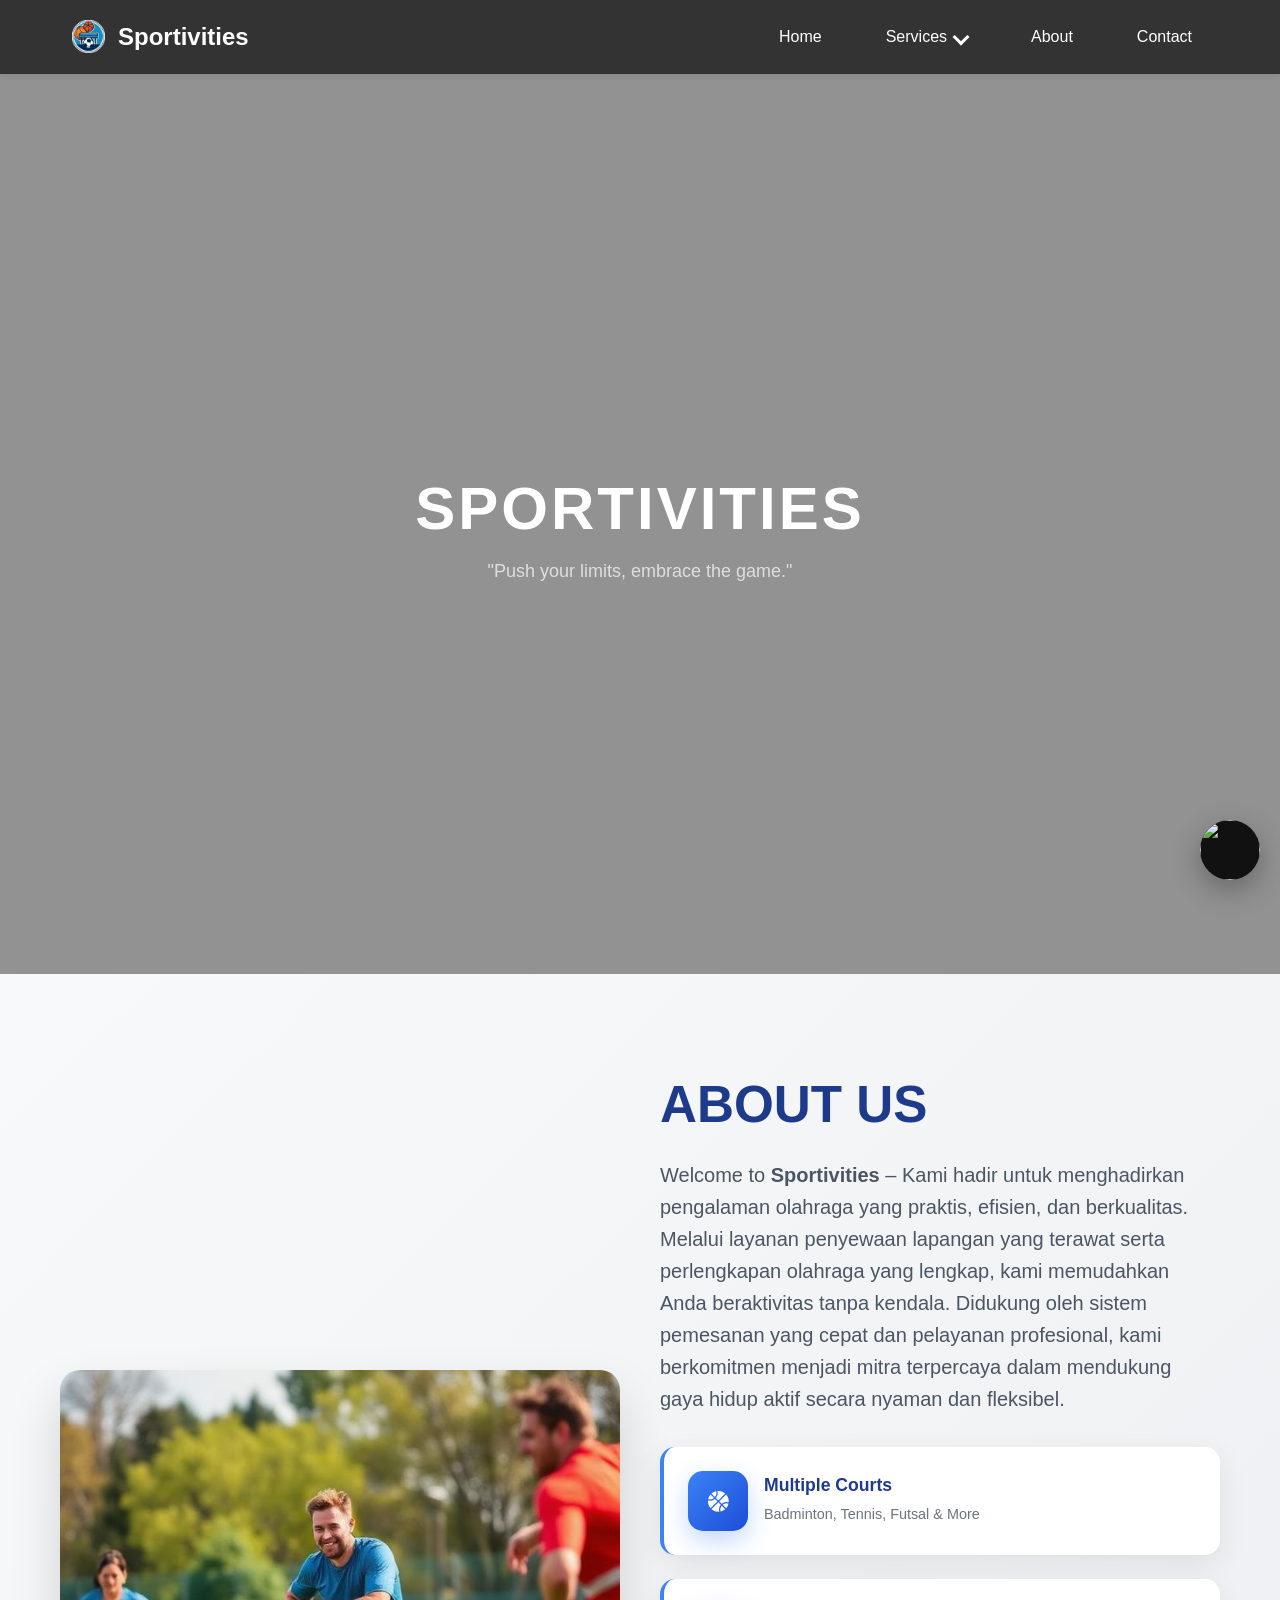
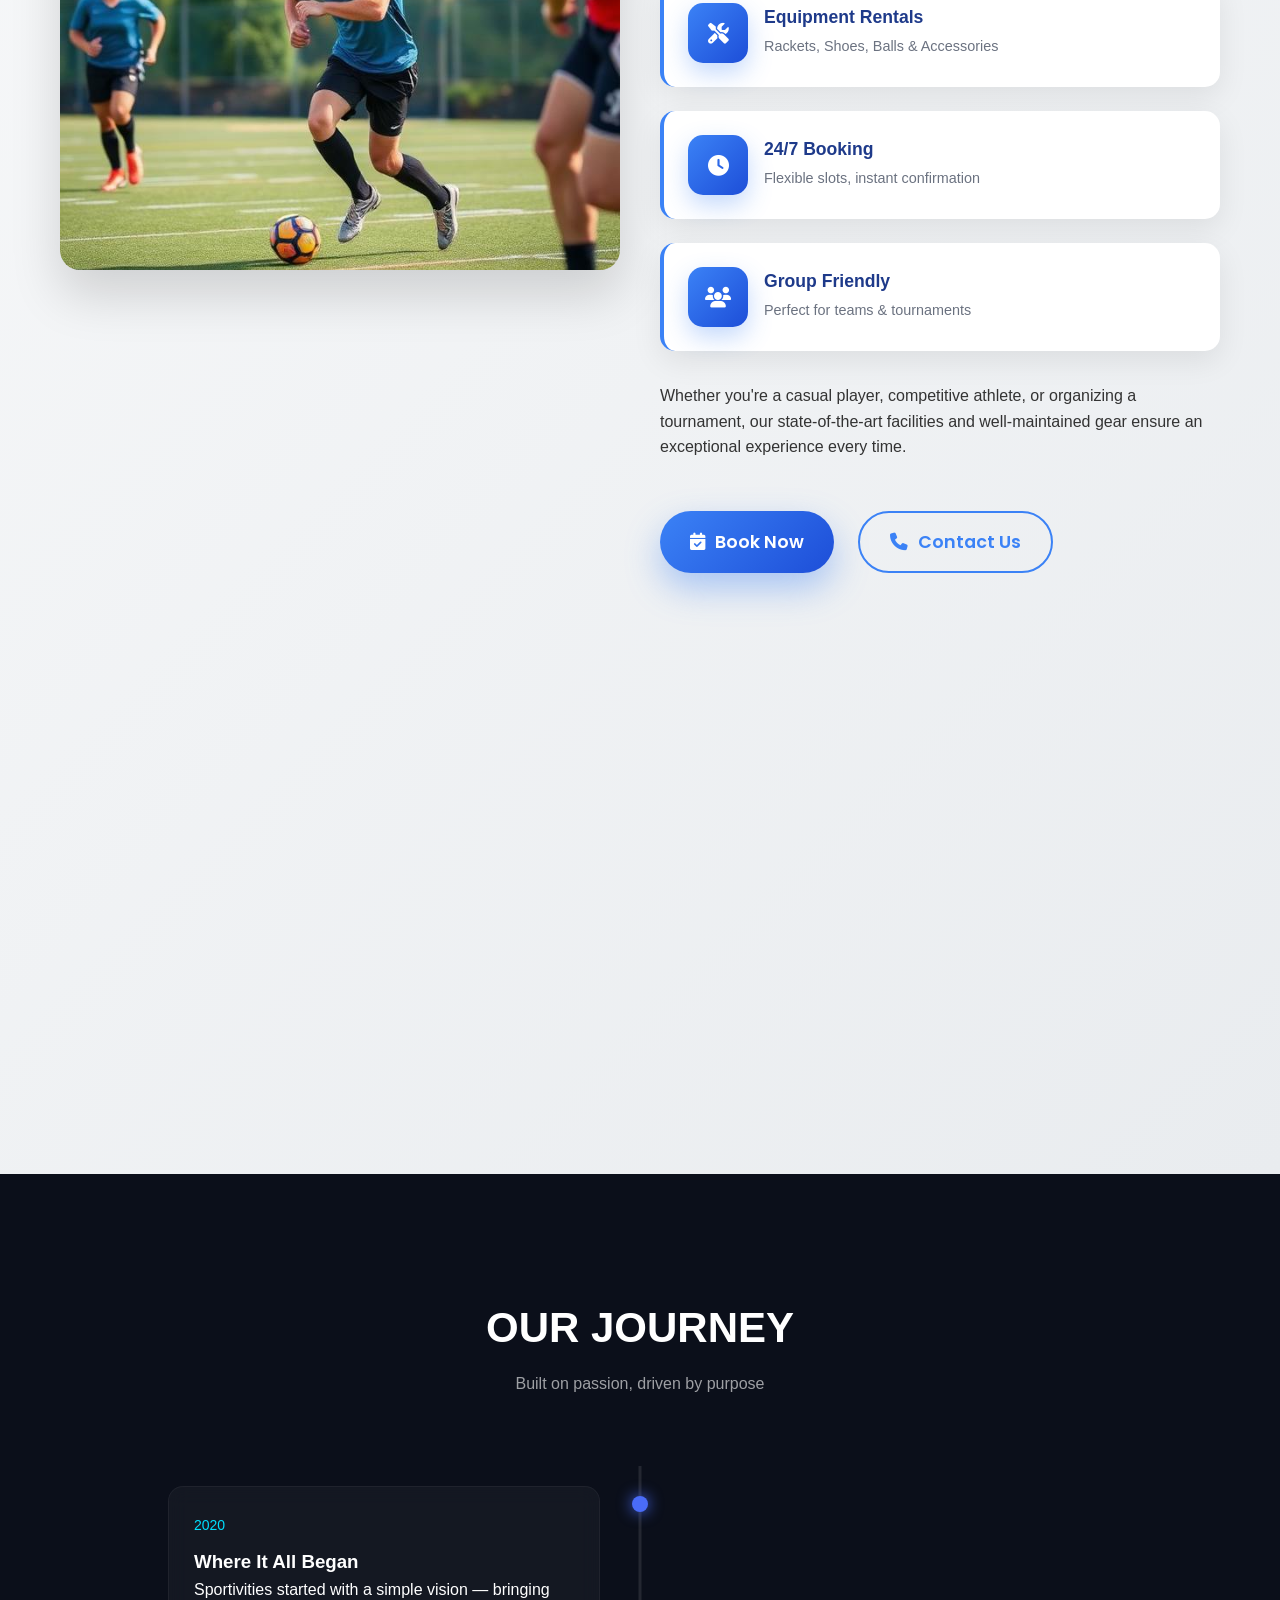
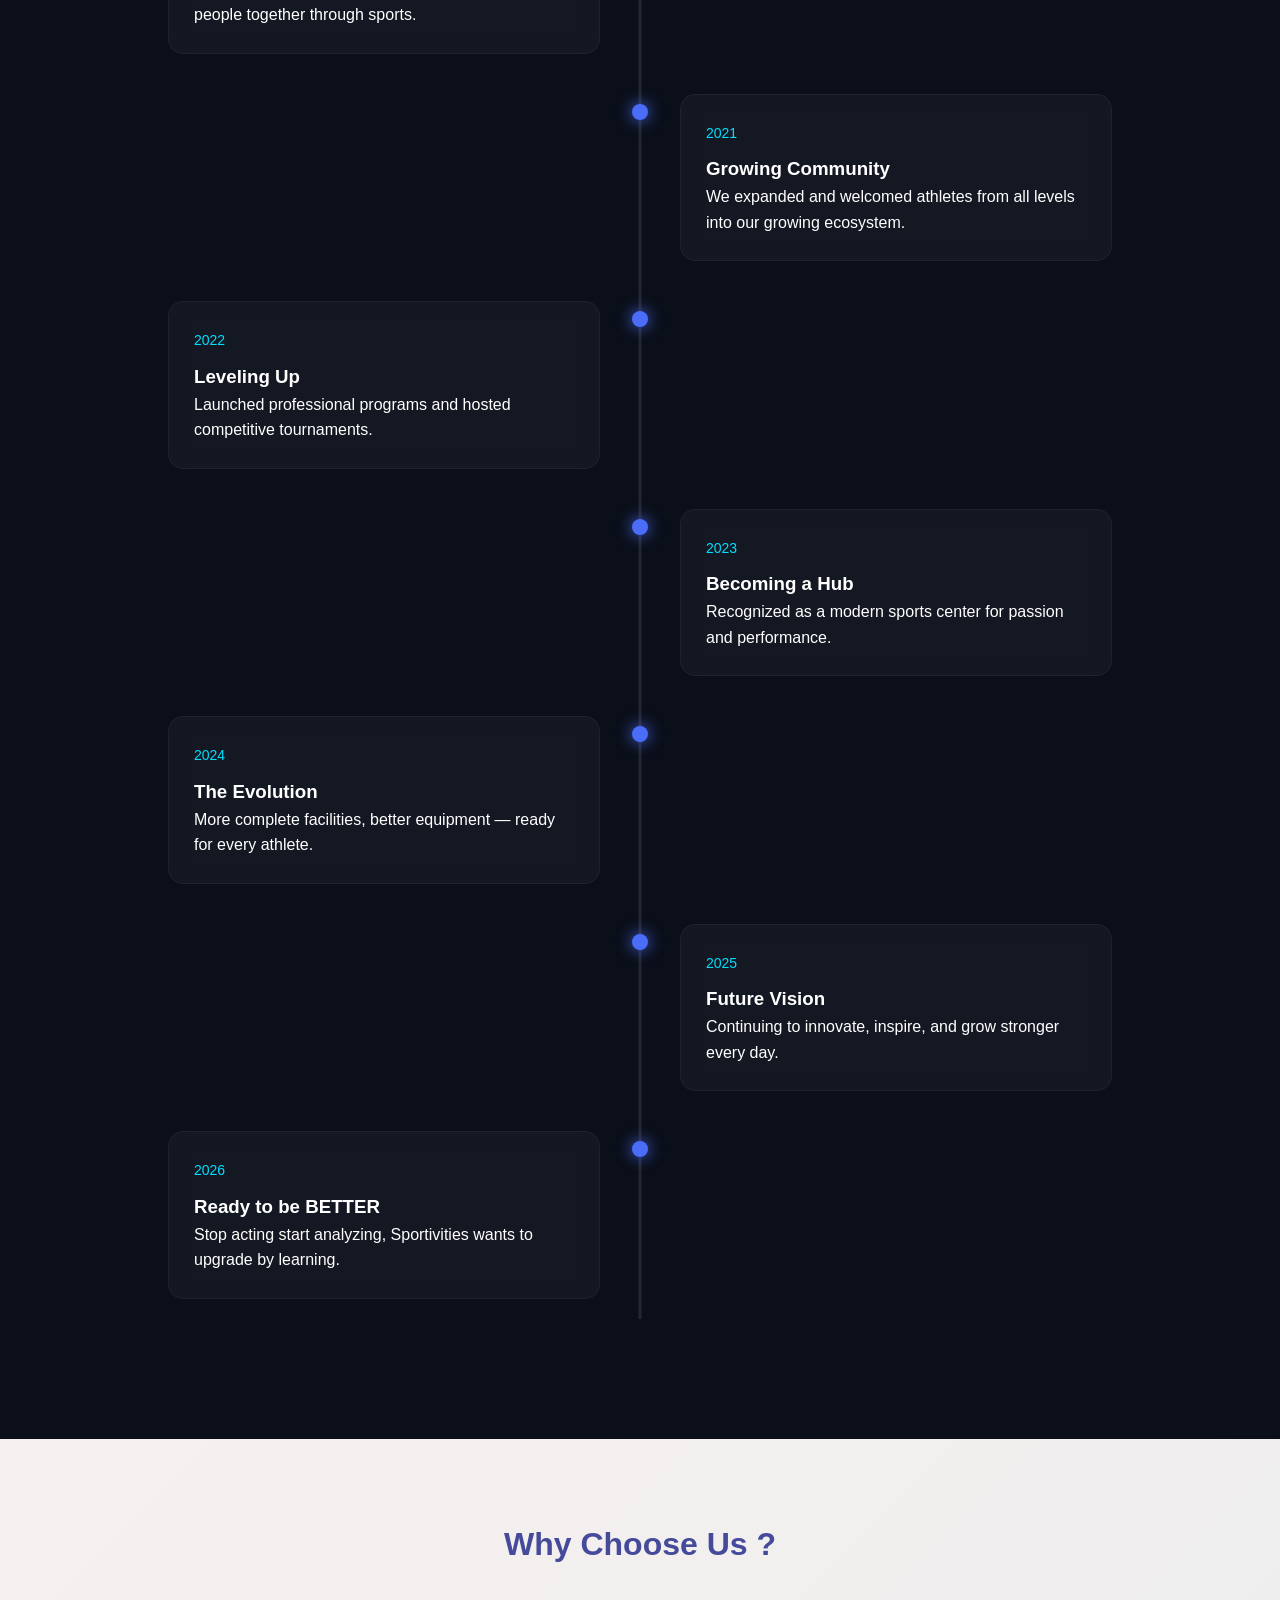
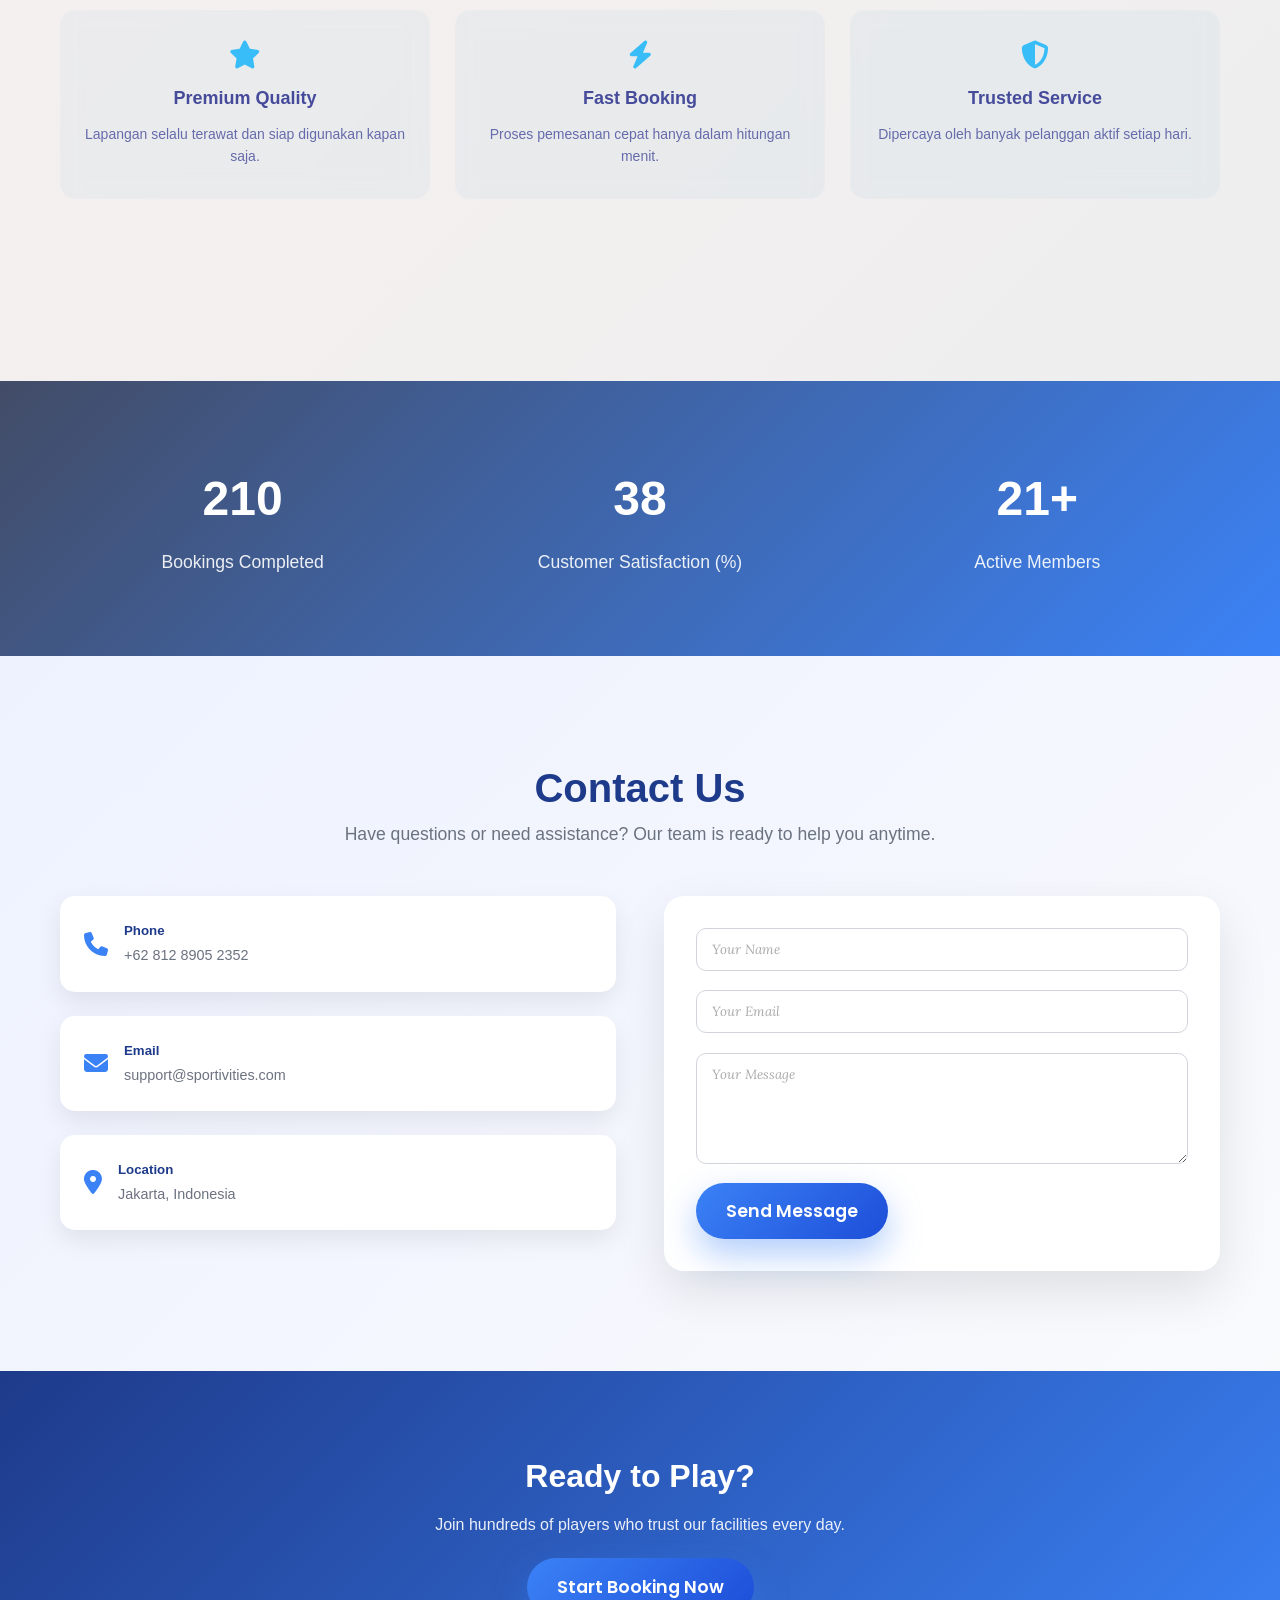
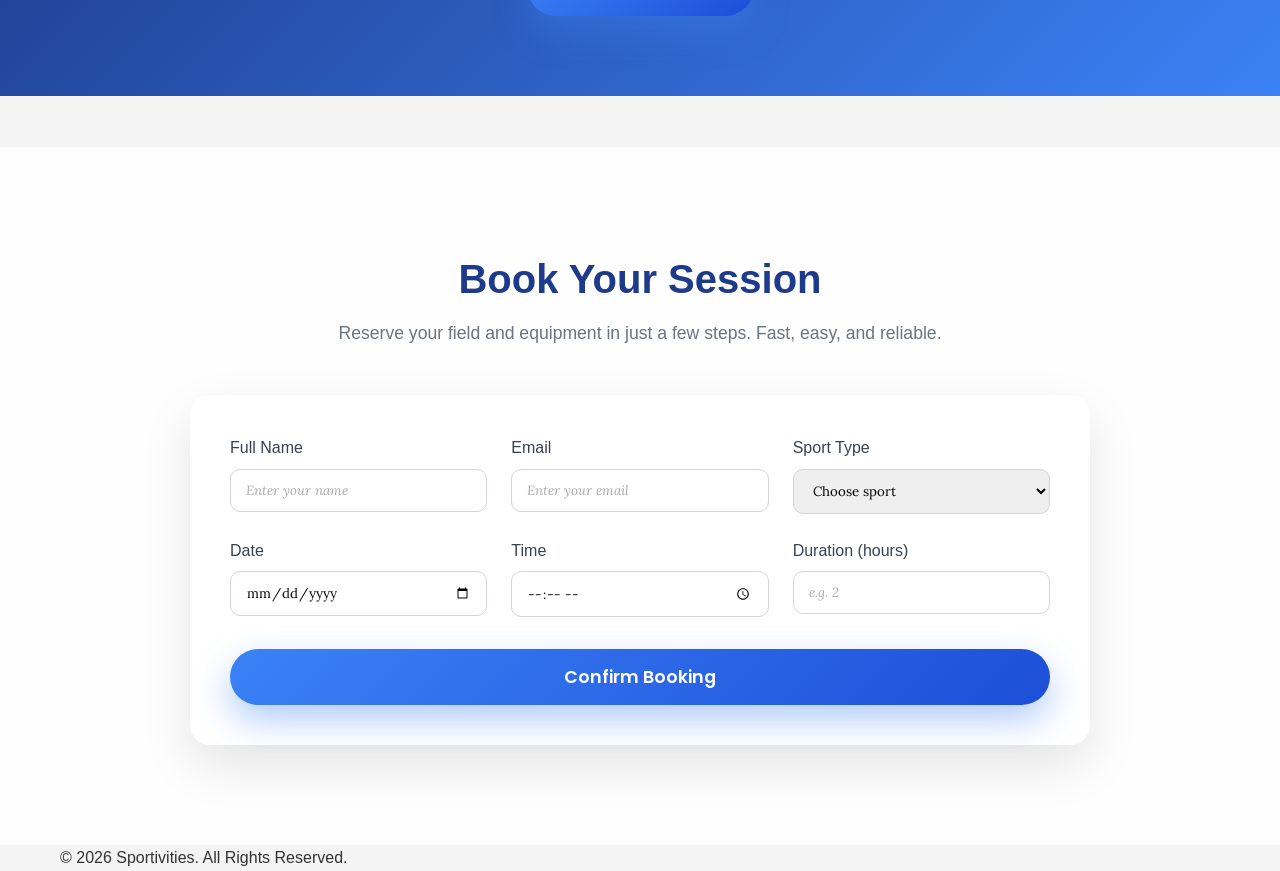
==== about.html @ 21c41f75 "Add files via upload" ====
<!DOCTYPE html>
<html lang="en">
<head>
    <meta charset="UTF-8">
    <meta name="viewport" content="width=device-width, initial-scale=1.0">
    <title>About - SportSpace Rentals</title>
    <link rel="icon" type="image/png" href="image-removebg-preview.png">
    <link rel="preconnect" href="https://fonts.googleapis.com">
<link rel="preconnect" href="https://fonts.gstatic.com" crossorigin>
<link href="https://fonts.googleapis.com/css2?family=Lora:ital,wght@0,400;0,500;0,600;0,700;1,400;1,500;1,600;1,700&display=swap" rel="stylesheet">
    <link href="https://fonts.googleapis.com/css2?family=Poppins:wght@300;400;500;600;700&display=swap" rel="stylesheet">
    <link href="https://cdnjs.cloudflare.com/ajax/libs/font-awesome/6.4.0/css/all.min.css" rel="stylesheet">
    <link rel="stylesheet" href="about.css">
</head>



<body>
    <nav class="navbar">
        <div class="nav-container">

            <div class="judul">
                <img class="logo" src="./image-removebg-preview.png">
            Sportivities</div>
            <ul class="nav-menu">
                <li class="nav-item">
                    <a href="index.html" class="nav-link">Home</a>
                </li>
                <li class="nav-item">
                    <a href="#" class="nav-link">
                        Services 
                        <div class="dropdown-arrow"></div>
                    </a>
                    <div class="dropdown">
                        <a href="menu.html" class="dropdown-link">Menu</a>
                        <a href="detail.html" class="dropdown-link">Detail</a>
                        <a href="gallery.html" class="dropdown-link">Gallery</a>
                        <a href="owner.html" class="dropdown-link">Owner</a>
                        <a href="payment.html" class="dropdown-link">Payment</a>
                    </div>
                </li>
                 
                <li class="nav-item">
                    <a href="about.html" class="nav-link">About</a>
                </li>
                <li class="nav-item">
                    <a href="contact html.html" class="nav-link">Contact</a>
                </li>
            </ul>
        </div>
    </nav>
    <section class="intro">
  <video autoplay muted loop playsinline class="bg-video">
    <source src="YTDown.com_YouTube_Cinematic-Street-Basketball-SONY-a7IV_Media_c4JPSVxxsts_001_1080p.mp4" type="video/mp4">
  </video>

  <div class="overlay"></div>

  <div class="content">
    <h1>SPORTIVITIES</h1>
    <p>"Push your limits, embrace the game."</p>
  </div>
</section>
    <section class="about-section">
        <div class="container">
            <div class="row align-items-center">
                <div class="col-lg-6 mb-4 mb-lg-0">
                    <img src="./9b91c4aa-0376-452f-a810-4a1881016c60.jpg" 
                         alt="Sports Court Rental Facility" 
                         class="about-image">
                </div>
                <div class="col-lg-6">
                    <div class="about-content">
                        <h2>ABOUT US</h2>
                        <p class="lead">
                            Welcome to <strong>Sportivities</strong> – Kami hadir untuk menghadirkan pengalaman olahraga yang praktis, efisien, dan berkualitas. Melalui layanan penyewaan lapangan yang terawat serta perlengkapan olahraga yang lengkap, kami memudahkan Anda beraktivitas tanpa kendala. Didukung oleh sistem pemesanan yang cepat dan pelayanan profesional, kami berkomitmen menjadi mitra terpercaya dalam mendukung gaya hidup aktif secara nyaman dan fleksibel.
                        </p>
                        <div class="features-grid mb-4">
                            <div class="feature-box">
                                <i class="fas fa-basketball-ball"></i>
                                <div>
                                    <h5>Multiple Courts</h5>
                                    <p>Badminton, Tennis, Futsal & More</p>
                                </div>
                            </div>
                            <div class="feature-box">
                                <i class="fas fa-tools"></i>
                                <div>
                                    <h5>Equipment Rentals</h5>
                                    <p>Rackets, Shoes, Balls & Accessories</p>
                                </div>
                            </div>
                            <div class="feature-box">
                                <i class="fas fa-clock"></i>
                                <div>
                                    <h5>24/7 Booking</h5>
                                    <p>Flexible slots, instant confirmation</p>
                                </div>
                            </div>
                            <div class="feature-box">
                                <i class="fas fa-users"></i>
                                <div>
                                    <h5>Group Friendly</h5>
                                    <p>Perfect for teams & tournaments</p>
                                </div>
                            </div>
                        </div>
                        <p>
                            Whether you're a casual player, competitive athlete, or organizing a tournament, our state-of-the-art facilities and well-maintained gear ensure an exceptional experience every time.
                        </p>
                        <br>
                        <br>
                        <div class="cta-buttons">
                            
                            <a href="#booking" class="btn btn-primary">
                                <i class="fas fa-calendar-check"></i>
                                Book Now
                            </a>
                            <a href="#contact" class="btn btn-outline-primary">
                                <i class="fas fa-phone"></i>
                                Contact Us
                            </a>
                        </div>
                    </div>
                </div>
            </div>
        </div>
    </section>
    <section class="timeline-section">
  <h2 class="timeline-title">OUR JOURNEY</h2>
  <p class="timeline-subtitle">Built on passion, driven by purpose</p>

  <div class="timeline">

    <div class="timeline-item left">
      <div class="timeline-content">
        <span class="year">2020</span>
        <h3>Where It All Began</h3>
        <p>Sportivities started with a simple vision — bringing people together through sports.</p>
      </div>
    </div>

    <div class="timeline-item right">
      <div class="timeline-content">
        <span class="year">2021</span>
        <h3>Growing Community</h3>
        <p>We expanded and welcomed athletes from all levels into our growing ecosystem.</p>
      </div>
    </div>

    <div class="timeline-item left">
      <div class="timeline-content">
        <span class="year">2022</span>
        <h3>Leveling Up</h3>
        <p>Launched professional programs and hosted competitive tournaments.</p>
      </div>
    </div>

    <div class="timeline-item right">
      <div class="timeline-content">
        <span class="year">2023</span>
        <h3>Becoming a Hub</h3>
        <p>Recognized as a modern sports center for passion and performance.</p>
      </div>
    </div>

    <div class="timeline-item left">
      <div class="timeline-content">
        <span class="year">2024</span>
        <h3>The Evolution</h3>
        <p>More complete facilities, better equipment — ready for every athlete.</p>
      </div>
    </div>


     <div class="timeline-item right">
      <div class="timeline-content">
        <span class="year">2025</span>
        <h3>Future Vision</h3>
        <p>Continuing to innovate, inspire, and grow stronger every day.</p>
      </div>
    </div>

    <div class="timeline-item left">
      <div class="timeline-content">
        <span class="year">2026</span>
        <h3>Ready to be BETTER</h3>
        <p>Stop acting start analyzing, Sportivities wants to upgrade by learning.</p>
      </div>
    </div>
  </div>
</section>
    <section class="why-section">
    <div class="container">
        <h2>Why Choose Us ?</h2>
        <div class="why-grid">

            <div class="why-box">
                <i class="fas fa-star"></i>
                <h4>Premium Quality</h4>
                <p>Lapangan selalu terawat dan siap digunakan kapan saja.</p>
            </div>

            <div class="why-box">
                <i class="fas fa-bolt"></i>
                <h4>Fast Booking</h4>
                <p>Proses pemesanan cepat hanya dalam hitungan menit.</p>
            </div>

            <div class="why-box">
                <i class="fas fa-shield-alt"></i>
                <h4>Trusted Service</h4>
                <p>Dipercaya oleh banyak pelanggan aktif setiap hari.</p>
            </div>

        </div>
    </div>
    <br>
    <br>
    <br>
    <br>
</section>
   <section class="stats-section">
    <div class="container stats-container">
        <div class="stat-box">
            <h2 class="counter" id="bookingCount" data-target="500">0</h2> 
            <p>Bookings Completed</p>
        </div>

        <div class="stat-box">
            <h2 class="counter" data-target="90">0</h2>
            <p>Customer Satisfaction (%)</p>
        </div>

        <div class="stat-box">
            <h2><span class="counter" data-target="50">0</span>+</h2>
            <p>Active Members</p>
        </div>
    </div>
</section>
<section id="contact" class="contact-section">
    <div class="container">
        <div class="contact-header">
            <h2>Contact Us</h2>
            <p>Have questions or need assistance? Our team is ready to help you anytime.</p>
        </div>

        <div class="contact-wrapper">
            
            <!-- LEFT INFO -->
            <div class="contact-info">
                <div class="info-box">
                    <i class="fas fa-phone"></i>
                    <div>
                        <h5>Phone</h5>
                        <p>+62 812 8905 2352</p>
                    </div>
                </div>

                <div class="info-box">
                    <i class="fas fa-envelope"></i>
                    <div>
                        <h5>Email</h5>
                        <p>support@sportivities.com</p>
                    </div>
                </div>

                <div class="info-box">
                    <i class="fas fa-map-marker-alt"></i>
                    <div>
                        <h5>Location</h5>
                        <p>Jakarta, Indonesia</p>
                    </div>
                </div>
            </div>

            <!-- RIGHT FORM -->
            <form class="contact-form">
                <div class="form-group">
                    <input type="text" placeholder="Your Name" required>
                </div>

                <div class="form-group">
                    <input type="email" placeholder="Your Email" required>
                </div>

                <div class="form-group">
                    <textarea rows="5" placeholder="Your Message" required></textarea>
                </div>

                <button type="submit" class="btn btn-primary">
                    Send Message
                </button>
            </form>

        </div>
    </div>
</section>
<section class="cta-section">
    <div class="container">
        <h3>Ready to Play?</h3>
        <p>Join hundreds of players who trust our facilities every day.</p>
        <a href="#booking" class="btn btn-primary">Start Booking Now</a>
    </div>
</section>
<br>
<br>
    <section id="booking" class="booking-section">
    <div class="container">
        <div class="booking-header">
            <h2>Book Your Session</h2>
            <p>Reserve your field and equipment in just a few steps. Fast, easy, and reliable.</p>
        </div>

        <form class="booking-form">
            <div class="form-grid">
                <div class="form-group">
                    <label>Full Name</label>
                    <input type="text" placeholder="Enter your name" required>
                </div>

                <div class="form-group">
                    <label>Email</label>
                    <input type="email" placeholder="Enter your email" required>
                </div>

                <div class="form-group">
                    <label>Sport Type</label>
                    <select required>
                        
                        <option value="">Choose sport</option>
                        <option>Futsal</option>
                        <option>Basketball</option>
                        <option>Badminton</option>
                    </select>
                </div>

                <div class="form-group">
                    <label>Date</label>
                    <input type="date" required>
                </div>

                <div class="form-group">
                    <label>Time</label>
                    <input type="time" required>
                </div>

                <div class="form-group">
                    <label>Duration (hours)</label>
                    <input type="number" min="1" max="5" placeholder="e.g. 2" required>
                </div>
            </div>

            <button type="submit" id="bookingBtn" class="btn btn-primary">
    Confirm Booking
</button>

        </form>
        
    
</section>

 <div class="music-widget" id="musicWidget">
    <img src="vinyl-306070_1280.png" class="music-cover" id="musicToggle">

    <div class="music-expanded">
        <div class="music-info">
            <h4>Now Playing</h4>
            <p>Chill Instrumental</p>
        </div>
        <button id="playPause">▶</button>
    </div>
</div>

<footer class="footer">
    <div class="container">
        <p>© 2026 Sportivities. All Rights Reserved.</p>
    </div>
</footer>

<audio id="bgMusic" loop>
    <source src="music.mp3" type="audio/mpeg">
</audio>

<script >
const items = document.querySelectorAll(".timeline-item");
const timeline = document.querySelector(".timeline");

window.addEventListener("scroll", () => {
  let triggerBottom = window.innerHeight * 0.85;

  items.forEach(item => {
    const boxTop = item.getBoundingClientRect().top;

    if (boxTop < triggerBottom) {
      item.classList.add("show");
    }
  });

  // progress line height
  const timelineTop = timeline.getBoundingClientRect().top;
  const windowHeight = window.innerHeight;

  let progress = Math.min(
    Math.max((windowHeight - timelineTop) / timeline.offsetHeight, 0),
    1
  );

  timeline.style.setProperty("--progress", progress);
  timeline.querySelector("::after");
});

/* update height via JS */
window.addEventListener("scroll", () => {
  const timelineLine = document.querySelector(".timeline::after");
});
</script>
<script>
const music = document.getElementById("bgMusic");
const btn = document.getElementById("playPause");
const cover = document.getElementById("musicToggle");

let isPlaying = false;

function toggleMusic() {
    if (!isPlaying) {
        music.play();
        btn.textContent = "⏸";
        cover.classList.add("playing");
    } else {
        music.pause();
        btn.textContent = "▶";
        cover.classList.remove("playing");
    }
    isPlaying = !isPlaying;
}

// klik cover atau tombol
btn.addEventListener("click", toggleMusic);
cover.addEventListener("click", toggleMusic);

// volume biar halus
music.volume = 0.3;
</script>

<script>
const counters = document.querySelectorAll('.counter');

const speed = 200; // semakin kecil = semakin cepat

const startCount = (counter) => {
    const target = +counter.getAttribute('data-target');
    let count = 0;

    const updateCount = () => {
        const increment = target / speed;

        if (count < target) {
            count += increment;
            counter.innerText = Math.ceil(count);
            setTimeout(updateCount, 10);
        } else {
            counter.innerText = target;
        }
    };

    updateCount();
};

// trigger saat scroll masuk viewport
const observer = new IntersectionObserver((entries) => {
    entries.forEach(entry => {
        if (entry.isIntersecting) {
            startCount(entry.target);
            observer.unobserve(entry.target);
        }
    });
}, { threshold: 0.5 });

counters.forEach(counter => {
    observer.observe(counter);
});

</script>
</body>
</html>
---- about.css ----
* {
    margin: 0;
    padding: 0;
    box-sizing: border-box;
}

* {
    transition: all 0.3s ease;
}

body {
    font-family: 'Lora', serif;
    line-height: 1.6;
    color: #333;

    
}

.about-section {
    padding: 100px 0;
    background: linear-gradient(135deg, #f8f9fa 0%, #e9ecef 100%);
    min-height: 200vh;
    display: block;
    align-items: center;
}

html, body {
    overflow-x: hidden;
    overflow-y: auto;
}

.container {
    max-width: 1200px;
    margin: 0 auto;
    padding: 0 20px;
}

.row {
    display: flex;
    flex-wrap: wrap;
    margin: 0 -20px;
}

.col-lg-6 {
    flex: 0 0 50%;
    max-width: 50%;
    padding: 0 20px;
}

@media (max-width: 991px) {
    .col-lg-6 {
        flex: 0 0 100%;
        max-width: 100%;
    }
    
    .row {
        flex-direction: column-reverse;
    }
}

.align-items-center {
    align-items: center;
}

.mb-4 { margin-bottom: 1.5rem; }
.mb-lg-0 { margin-bottom: 0; }

.about-image {
    width: 100%;
    height: 500px;
    object-fit: cover;
    border-radius: 20px;
    box-shadow: 0 25px 50px rgba(0,0,0,0.15);
    transition: transform 0.3s ease, box-shadow 0.3s ease;
}

.about-image:hover {
    transform: translateY(-10px);
    box-shadow: 0 35px 70px rgba(0,0,0,0.2);
}

.about-content h2 {
    font-size: clamp(2.2rem, 4vw, 3.5rem);
    font-weight: 700;
    color: #1e3a8a;
    margin-bottom: 1.5rem;
    line-height: 1.2;
}

.about-content .lead {
    font-size: 1.25rem;
    color: #4b5563;
    margin-bottom: 2rem;
    font-weight: 400;
}

.features-grid {
    display: grid;
    grid-template-columns: repeat(auto-fit, minmax(280px, 1fr));
    gap: 1.5rem;
    margin-bottom: 2rem;
}

.feature-box {
    background: white;
    padding: 1.5rem;
    border-radius: 15px;
    box-shadow: 0 10px 30px rgba(0,0,0,0.08);
    transition: all 0.3s ease;
    border-left: 4px solid #3b82f6;
    display: flex;
    gap: 1rem;
}

.feature-box:hover {
    transform: translateY(-5px);
    box-shadow: 0 20px 40px rgba(0,0,0,0.12);
}

.feature-box i {
    background: linear-gradient(135deg, #3b82f6, #1d4ed8);
    color: white;
    width: 60px;
    height: 60px;
    border-radius: 15px;
    display: flex;
    align-items: center;
    justify-content: center;
    flex-shrink: 0;
    box-shadow: 0 10px 25px rgba(59, 130, 246, 0.3);
    font-size: 1.3rem;
}

.feature-box h5 {
    color: #1e3a8a;
    font-weight: 600;
    font-size: 1.1rem;
    margin-bottom: 0.25rem;
}

.feature-box p {
    color: #6b7280;
    font-size: 0.9rem;
    margin: 0;
}

.cta-buttons {
    display: flex;
    gap: 1.5rem;
    flex-wrap: wrap;
}

.btn {
    padding: 15px 30px;
    font-weight: 600;
    font-size: 1.1rem;
    border-radius: 50px;
    text-decoration: none;
    display: inline-flex;
    align-items: center;
    gap: 10px;
    transition: all 0.3s ease;
    cursor: pointer;
    font-family: 'Poppins', sans-serif;
}

.btn-primary {
    background: linear-gradient(135deg, #3b82f6, #1d4ed8);
    color: white;
    box-shadow: 0 15px 35px rgba(59, 130, 246, 0.4);
    border: none;
}

.btn-primary:hover {
    transform: translateY(-3px);
    box-shadow: 0 20px 45px rgba(59, 130, 246, 0.5);
    color: white;
}

.btn-outline-primary {
    background: transparent;
    color: #3b82f6;
    border: 2px solid #3b82f6;
}

.btn-outline-primary:hover {
    background: #3b82f6;
    color: white;
    transform: translateY(-3px);
}

/* Mobile Optimizations */
@media (max-width: 768px) {
    .about-section {
        padding: 60px 0;
    }
    
    .about-content h2 {
        margin-bottom: 1rem;
    }
    
    .features-grid {
        grid-template-columns: 1fr;
        gap: 1rem;
    }
    
    .cta-buttons {
        flex-direction: column;
        width: 100%;
    }
    
    .btn {
        justify-content: center;
        width: 100%;
    }
}

@media (max-width: 480px) {
    .about-content .lead {
        font-size: 1.1rem;
    }
    
    .btn {
        padding: 12px 25px;
        font-size: 1rem;
    }
    
    .container {
        padding: 0 15px;
    }
}

* {
            margin: 0;
            padding: 0;
            box-sizing: border-box;
        }

       

* {
            margin: 0;
            padding: 0;
            box-sizing: border-box;
        }

        body {
            font-family: Arial, sans-serif;
            background-color: #f4f4f4;
        }

        /* Navbar Styles */
        .navbar {
            background-color: #333;
            padding: 1rem 0;
            box-shadow: 0 2px 5px rgba(0,0,0,0.1);
        }

        .nav-container {
            max-width: 1200px;
            margin: 0 auto;
            display: flex;
            justify-content: space-between;
            align-items: center;
            padding: 0 2rem;
        }

        .logo {
            color: white;
            font-size: 1.5rem;
            font-weight: bold;
        }

        .nav-menu {
            display: flex;
            list-style: none;
            gap: 2rem;
        }

        .nav-item {
            position: relative;
        }

        .nav-link {
            color: white;
            text-decoration: none;
            padding: 0.5rem 1rem;
            display: flex;
            align-items: center;
            gap: 0.5rem;
            transition: color 0.3s ease;
        }

        .nav-link:hover {
            color: #ffd700;
        }

        /* Arrow styling */
        .dropdown-arrow {
            border: solid white;
            border-width: 0 3px 3px 0;
            padding: 3px;
            transform: rotate(45deg);
            transition: transform 0.3s ease;
            width: 12px;
            height: 12px;
        }

        .nav-item:hover .dropdown-arrow {
            transform: rotate(-135deg);
        }

        /* Dropdown Menu */
        .dropdown {
            position: absolute;
            top: 100%;
            left: 0;
            background-color: white;
            min-width: 200px;
            box-shadow: 0 8px 16px rgba(0,0,0,0.2);
            z-index: 1000;
            opacity: 0;
            visibility: hidden;
            transform: translateY(-10px);
            transition: all 0.3s ease;
            border-radius: 8px;
            overflow: hidden;
        }

        .nav-item:hover .dropdown {
            opacity: 1;
            visibility: visible;
            transform: translateY(0);
        }

        .dropdown-link {
            color: #333;
            padding: 1rem 1.5rem;
            text-decoration: none;
            display: block;
            transition: background-color 0.3s ease;
        }

        .dropdown-link:hover {
            background-color: #f1f1f1;
            color: #333;
        }

        /* Responsive */
        @media (max-width: 768px) {
            .nav-menu {
                flex-direction: column;
                position: absolute;
                top: 100%;
                left: 0;
                width: 100%;
                background-color: #333;
                gap: 0;
            }

            .nav-item {
                width: 100%;
            }

            .dropdown {
                position: static;
                box-shadow: none;
                background-color: #444;
            }

            .nav-item:hover .dropdown {
                opacity: 1;
                visibility: visible;
                transform: none;
            }
        }

         .judul {
            display: flex;              /* ✅ Flexbox untuk align */
             align-items: center;        /* ✅ Vertical center */
             gap: 8px;                   /* ✅ Space antar logo & text */
             color: white;
                font-size: 1.5rem;
                font-weight: bold;
             gap: 13px;
        }

        .logo {
                width: 33px;                /* ✅ Fixed size */
            height: 33px;
            object-fit: contain;        /* ✅ Perfect image fit */
            flex-shrink: 0;             /* ✅ Jangan mengecil */
        }

.booking-section {
    padding: 100px 0;
    background: rgba(255, 255, 255, 0.9);
    backdrop-filter: blur(8px);
}

.booking-header {
    text-align: center;
    margin-bottom: 3rem;
}

.booking-header h2 {
    font-size: 2.5rem;
    color: #1e3a8a;
    margin-bottom: 0.5rem;
}

.booking-header p {
    color: #6b7280;
    font-size: 1.1rem;
}

.booking-form {
    max-width: 900px;
    margin: 0 auto;
    background: white;
    padding: 2.5rem;
    border-radius: 20px;
    box-shadow: 0 20px 50px rgba(0,0,0,0.1);
}

.form-grid {
    display: grid;
    grid-template-columns: repeat(auto-fit, minmax(250px, 1fr));
    gap: 1.5rem;
    margin-bottom: 2rem;
}

.form-group {
    display: flex;
    flex-direction: column;
}

.form-group label {
    font-weight: 500;
    margin-bottom: 0.5rem;
    color: #374151;
}

.form-group input,
.form-group select {
    padding: 12px 15px;
    border-radius: 10px;
    border: 1px solid #d1d5db;
    font-family: 'Lora', serif;
    transition: 0.3s;
}

.form-group input:focus,
.form-group select:focus {
    border-color: #3b82f6;
    outline: none;
    box-shadow: 0 0 0 3px rgba(59,130,246,0.2);
}

.booking-form .btn {
    width: 100%;
    justify-content: center;
    font-size: 1.1rem;
}

#booking {
    scroll-margin-top: 100px;
}

html {
    scroll-behavior: smooth;
}

.cta-section {
    text-align: center;
    padding: 80px 20px;
    background: linear-gradient(135deg, #1e3a8a, #3b82f6);
    color: white;
}

.cta-section h3 {
    font-size: 2rem;
    margin-bottom: 10px;
}

.cta-section p {
    margin-bottom: 20px;
    opacity: 0.9;
}

.cta-section {
    animation: fadeIn 1s ease;
}

@keyframes fadeIn {
    from {opacity: 0; transform: translateY(30px);}
    to {opacity: 1; transform: translateY(0);}
}

.stats-section {
    padding: 80px 20px;
    background: linear-gradient(135deg, #424c67, #3b82f6);
    color: white;
    text-align: center;
}

.stats-container {
    display: flex;
    justify-content: space-around;
    flex-wrap: wrap;
    gap: 2rem;
}

.stat-box {
    flex: 1;
    min-width: 200px;
}

.stat-box h2 {
    font-size: 3rem;
    font-weight: bold;
    margin-bottom: 10px;
}

.stat-box p {
    font-size: 1.1rem;
    opacity: 0.9;
}

.contact-section {
    padding: 100px 0;
    background: linear-gradient(135deg, #eef2ff, #f8fafc);
}

.contact-header {
    text-align: center;
    margin-bottom: 3rem;
}

.contact-header h2 {
    font-size: 2.5rem;
    color: #1e3a8a;
}

.contact-header p {
    color: #6b7280;
    font-size: 1.1rem;
}

/* layout */
.contact-wrapper {
    display: grid;
    grid-template-columns: 1fr 1fr;
    gap: 3rem;
}

/* LEFT SIDE */
.contact-info {
    display: flex;
    flex-direction: column;
    gap: 1.5rem;
}

.info-box {
    display: flex;
    gap: 1rem;
    background: white;
    padding: 1.5rem;
    border-radius: 15px;
    box-shadow: 0 10px 25px rgba(0,0,0,0.08);
    align-items: center;
}

.info-box i {
    font-size: 1.5rem;
    color: #3b82f6;
}

.info-box h5 {
    margin-bottom: 3px;
    color: #1e3a8a;
}

.info-box p {
    color: #6b7280;
    font-size: 0.9rem;
}

/* RIGHT SIDE FORM */
.contact-form {
    background: white;
    padding: 2rem;
    border-radius: 20px;
    box-shadow: 0 20px 50px rgba(0,0,0,0.1);
}

.contact-form .form-group {
    margin-bottom: 1.2rem;
}

.contact-form input,
.contact-form textarea {
    width: 100%;
    padding: 12px 15px;
    border-radius: 10px;
    border: 1px solid #d1d5db;
    font-family: 'Lora', serif;
    transition: 0.3s;
}

.contact-form input:focus,
.contact-form textarea:focus {
    border-color: #3b82f6;
    outline: none;
    box-shadow: 0 0 0 3px rgba(59,130,246,0.2);
}

/* RESPONSIVE */
@media (max-width: 768px) {
    .contact-wrapper {
        grid-template-columns: 1fr;
    }
}
.music-widget {
    position: fixed;
    bottom: 20px;
    right: 20px;
    will-change: transform;
    height: 60px;
    width: 60px;
    background: #111;
    border-radius: 50px;
    display: flex;
    align-items: center;
    overflow: hidden;
    transition: all 0.4s ease;
    z-index: 9999;
    box-shadow: 0 10px 30px rgba(0,0,0,0.3);
}

/* expand saat hover */
.music-widget:hover {
    width: 265px;
}

/* gambar bulat */
.music-cover {
    width: 60px;
    height: 60px;
    border-radius: 50%;
    object-fit: cover;
    cursor: pointer;
}

/* bagian dalam */
.music-expanded {
    display: flex;
    align-items: center;
    justify-content: space-between;
    width: 200px;
    padding: 0 15px;
    color: white;
    opacity: 0;
    transition: 0.3s;
}

/* muncul saat hover */
.music-widget:hover .music-expanded {
    opacity: 1;
}

/* text */
.music-info h4 {
    font-size: 0.9rem;
    margin: 0;
}

.music-info p {
    font-size: 0.75rem;
    color: #ccc;
    margin: 0;
}

/* tombol */
#playPause {
    background: #3b82f6;
    border: none;
    color: white;
    border-radius: 50%;
    width: 35px;
    height: 35px;
    cursor: pointer;
}

.music-cover.playing {
    animation: spin 5s linear infinite;
}

@keyframes spin {
    from { transform: rotate(0); }
    to { transform: rotate(360deg); }
}

::placeholder {
    color: #aaa;
    font-style: italic;
    opacity: 1;
}

/* WHY SECTION */
.why-section {
    padding: 80px 20px;
    background: linear-gradient(135deg, #f6f0f0, #eeeeee);
    color: rgb(69, 75, 154);
    text-align: center;
}

.why-section h2 {
    font-size: 32px;
    margin-bottom: 40px;
    font-weight: 600;
}

/* GRID */
.why-grid {
    display: grid;
    grid-template-columns: repeat(auto-fit, minmax(250px, 1fr));
    gap: 25px;
}

/* BOX */
.why-box {
    background: rgba(62, 151, 199, 0.05);
    padding: 30px 20px;
    border-radius: 15px;
    backdrop-filter: blur(10px);
    transition: 0.3s;
    border: 1px solid rgba(255,255,255,0.1);
}

/* ICON */
.why-box i {
    font-size: 28px;
    margin-bottom: 15px;
    color: #38bdf8;
}

/* TITLE */
.why-box h4 {
    font-size: 18px;
    margin-bottom: 10px;
}

/* TEXT */
.why-box p {
    font-size: 14px;
    opacity: 0.8;
}

/* HOVER EFFECT 🔥 */
.why-box:hover {
    transform: translateY(-10px) scale(1.03);
    background: rgba(56, 189, 248, 0.1);
    box-shadow: 0 10px 30px rgba(0,0,0,0.3);
}

.fade-up {
    opacity: 0;
    transform: translateY(40px);
    transition: 0.8s;
}

.fade-up.show {
    opacity: 1;
    transform: translateY(0);
}

.intro {
  position: relative;
  height: 100vh;
  overflow: hidden;
  display: flex;
  justify-content: center;
  align-items: center;
  text-align: center;
  color: white;
}

/* video background */
.bg-video {
  position: absolute;
  top: 50%;
  left: 50%;
  width: 100%;
  height: 100%;
  object-fit: cover;
  transform: translate(-50%, -50%);
  z-index: 0;
}

/* overlay biar text kebaca */
.overlay {
  position: absolute;
  width: 100%;
  height: 100%;
  background: rgba(0,0,0,0.4);
  backdrop-filter: blur(2px);
  z-index: 1;
}

/* text */
.intro .content {
  position: relative;
    backdrop-filter: none !important;
  filter: none !important;
  z-index: 2;
}

.content h1 {
  font-size: 60px;
  letter-spacing: 3px;
}

.content p {
  font-size: 18px;
  opacity: 0.85;
}

.content {
  animation: fadeUp 1.5s ease;
}

@keyframes fadeUp {
  from {
    opacity: 0;
    transform: translateY(30px);
  }
  to {
    opacity: 1;
    transform: translateY(0);
  }
}

.timeline-section {
  padding: 120px 10%;
  background: #0b0f1a;
  color: white;
  position: relative;
}

/* TITLE */
.timeline-title {
  text-align: center;
  font-size: 42px;
  margin-bottom: 10px;
}

.timeline-subtitle {
  text-align: center;
  opacity: 0.6;
  margin-bottom: 70px;
}

/* TIMELINE CONTAINER */
.timeline {
  position: relative;
  max-width: 1100px;
  margin: auto;
}

/* VERTICAL LINE */
.timeline::before {
  content: '';
  position: absolute;
  width: 3px;
  height: 100%;
  background: rgba(255,255,255,0.1);
  left: 50%;
  transform: translateX(-50%);
}

/* PROGRESS GLOW LINE */
.timeline::after {
  content: '';
  position: absolute;
  width: 3px;
  height: 0;
  background: linear-gradient(to bottom, #4a6cf7, #00e0ff);
  left: 50%;
  transform: translateX(-50%);
  transition: height 1s ease;
}

/* ITEM */
.timeline-item {
  position: relative;
  width: 50%;
  padding: 20px 40px;
  opacity: 0;
  transform: translateY(60px);
  transition: 0.8s ease;
}

/* SHOW ANIMATION */
.timeline-item.show {
  opacity: 1;
  transform: translateY(0);
}

/* LEFT & RIGHT */
.timeline-item.left {
  left: 0;
}

.timeline-item.right {
  left: 50%;
}

/* DOT */
.timeline-item::after {
  content: '';
  position: absolute;
  width: 16px;
  height: 16px;
  background: #4a6cf7;
  border-radius: 50%;
  top: 30px;
  right: -8px;
  box-shadow: 0 0 15px #4a6cf7;
  animation: pulse 2s infinite;
}

.timeline-item.right::after {
  left: -8px;
}

/* PULSE ANIMATION */
@keyframes pulse {
  0% { box-shadow: 0 0 10px #4a6cf7; }
  50% { box-shadow: 0 0 25px #4a6cf7; }
  100% { box-shadow: 0 0 10px #4a6cf7; }
}

/* CARD */
.timeline-content{
  background: rgba(255,255,255,0.04);
  padding: 25px;
  border-radius: 15px;
  transition: 0.4s;
  border: 1px solid rgba(255,255,255,0.05);
  backdrop-filter: blur(10px);
}

/* GLOW HOVER */
.timeline-content:hover {
  transform: translateY(-8px) scale(1.02);
  background: rgba(74,108,247,0.1);
  box-shadow: 0 0 25px rgba(74,108,247,0.6);
}

/* YEAR */
.year {
  display: inline-block;
  font-size: 14px;
  color: #00e0ff;
  margin-bottom: 10px;
}

/* TEXT */
.content h3 {
  margin-bottom: 10px;
}

.content p {
  opacity: 0.7;
  line-height: 1.6;
}
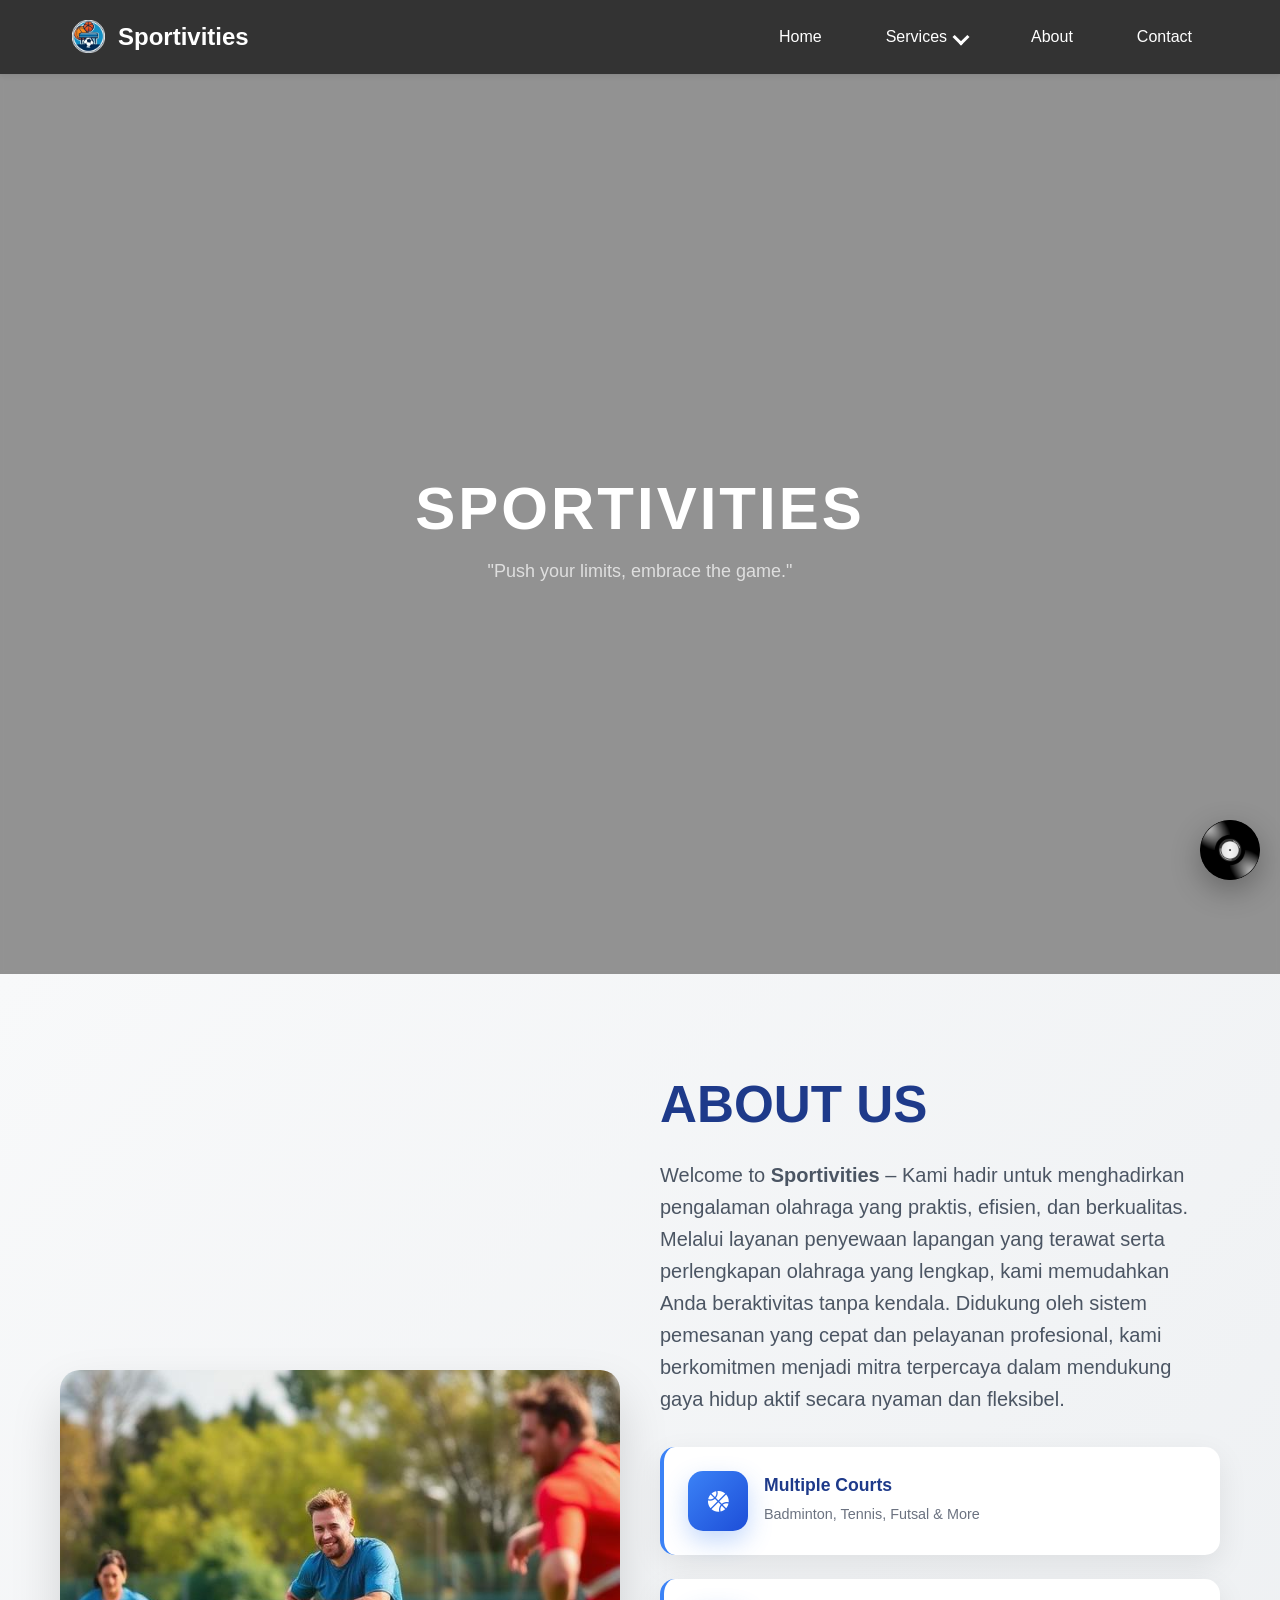
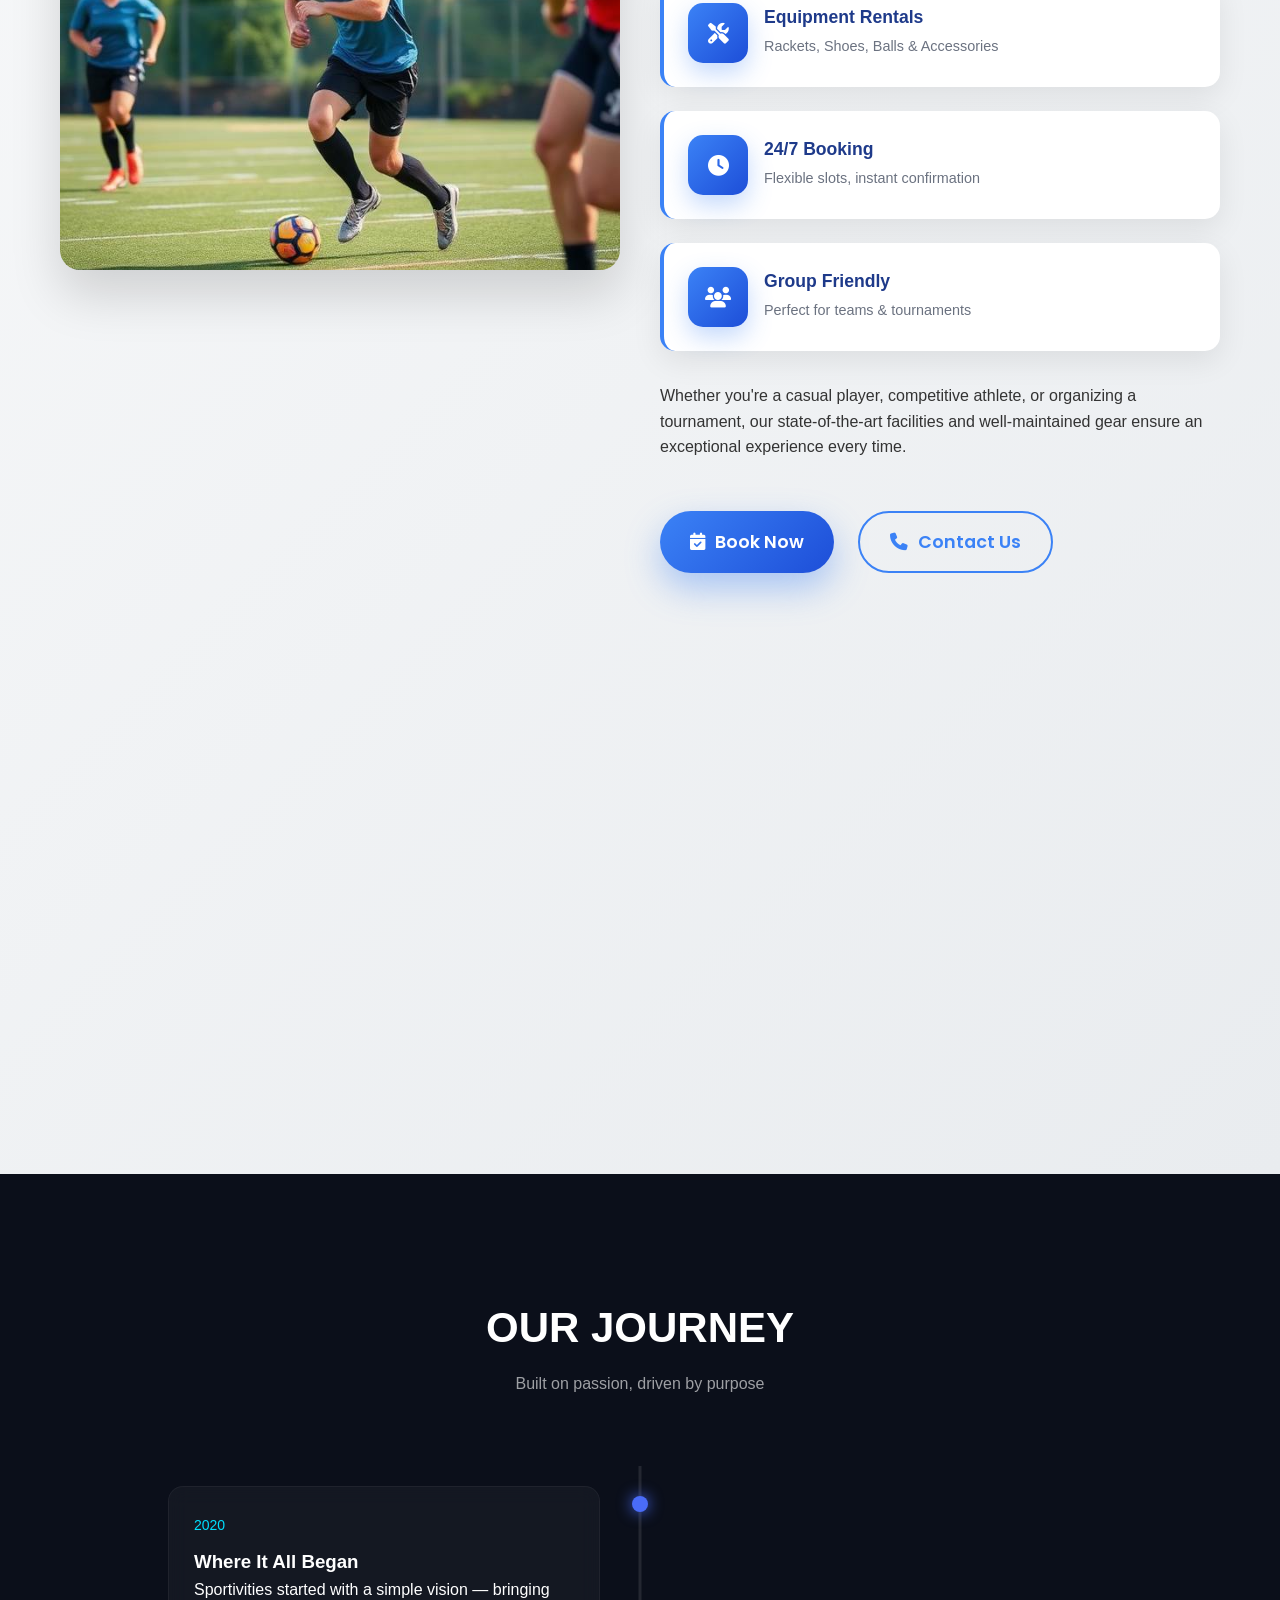
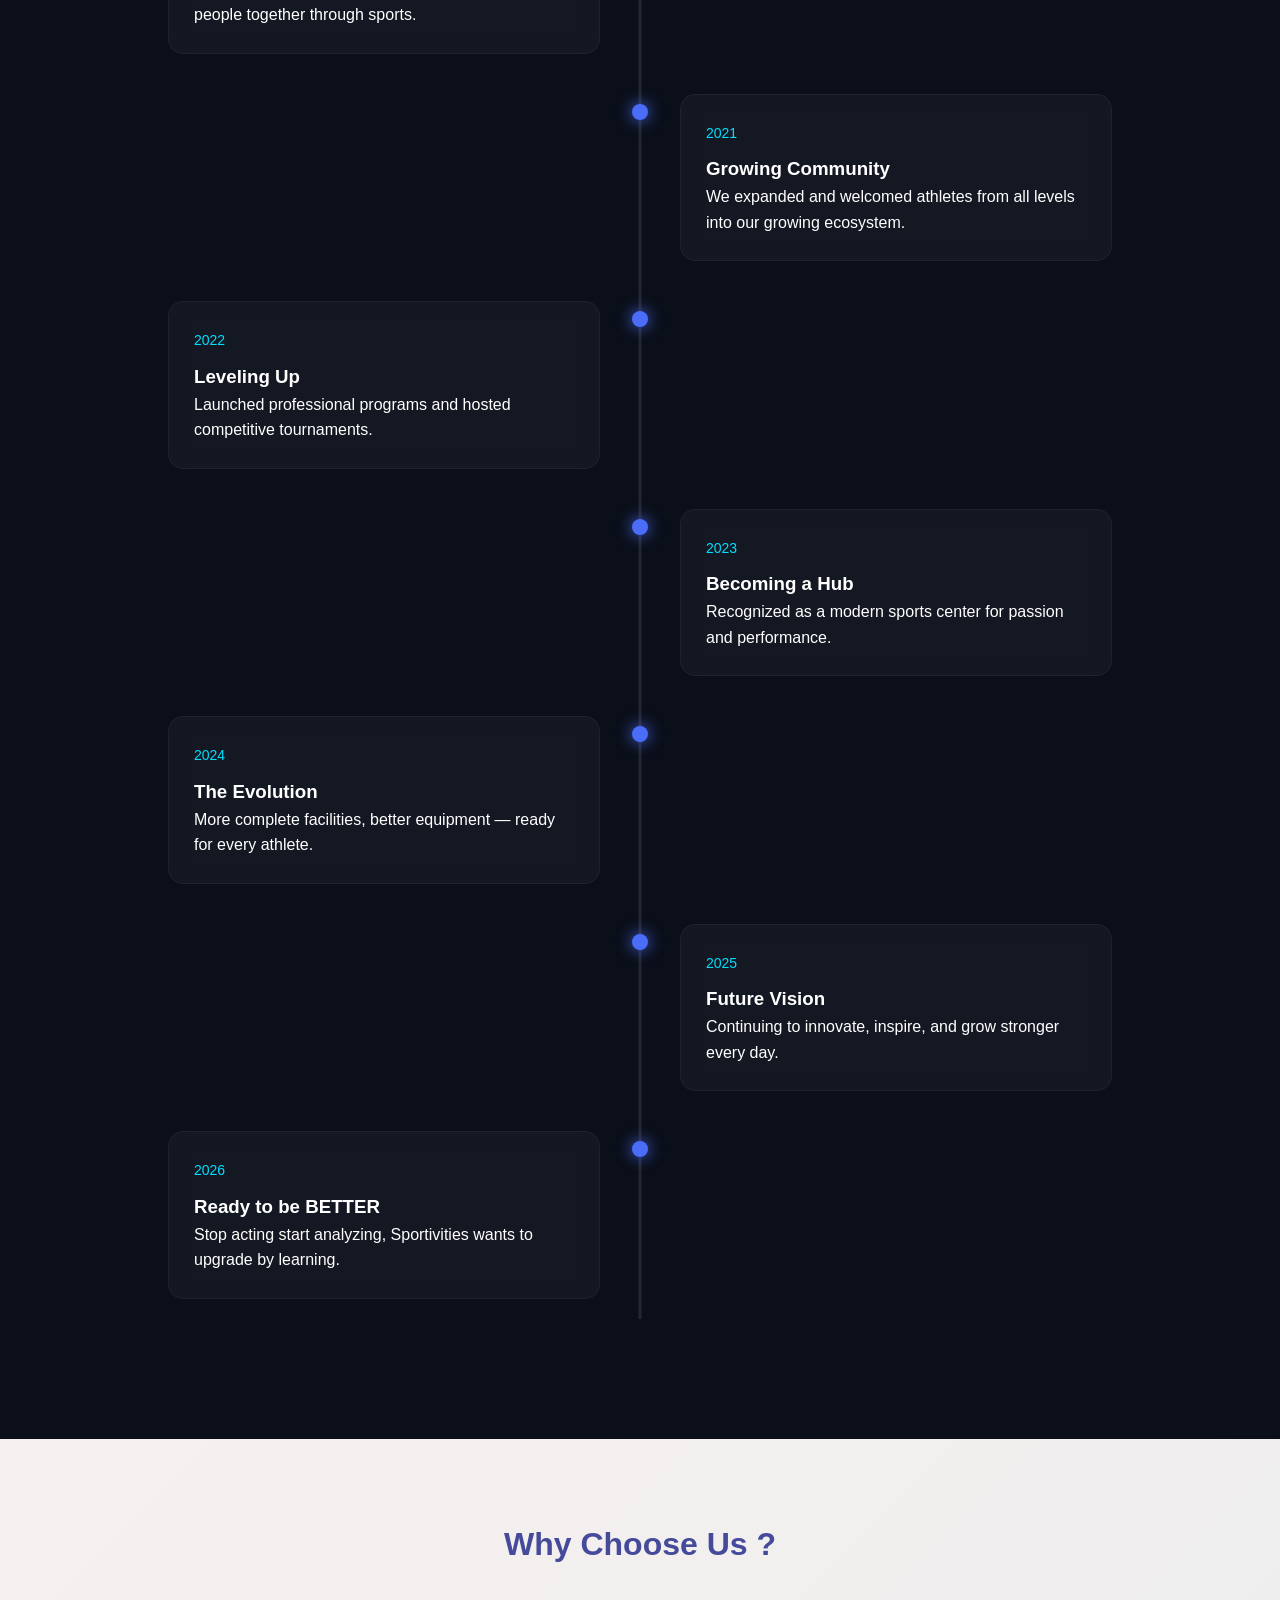
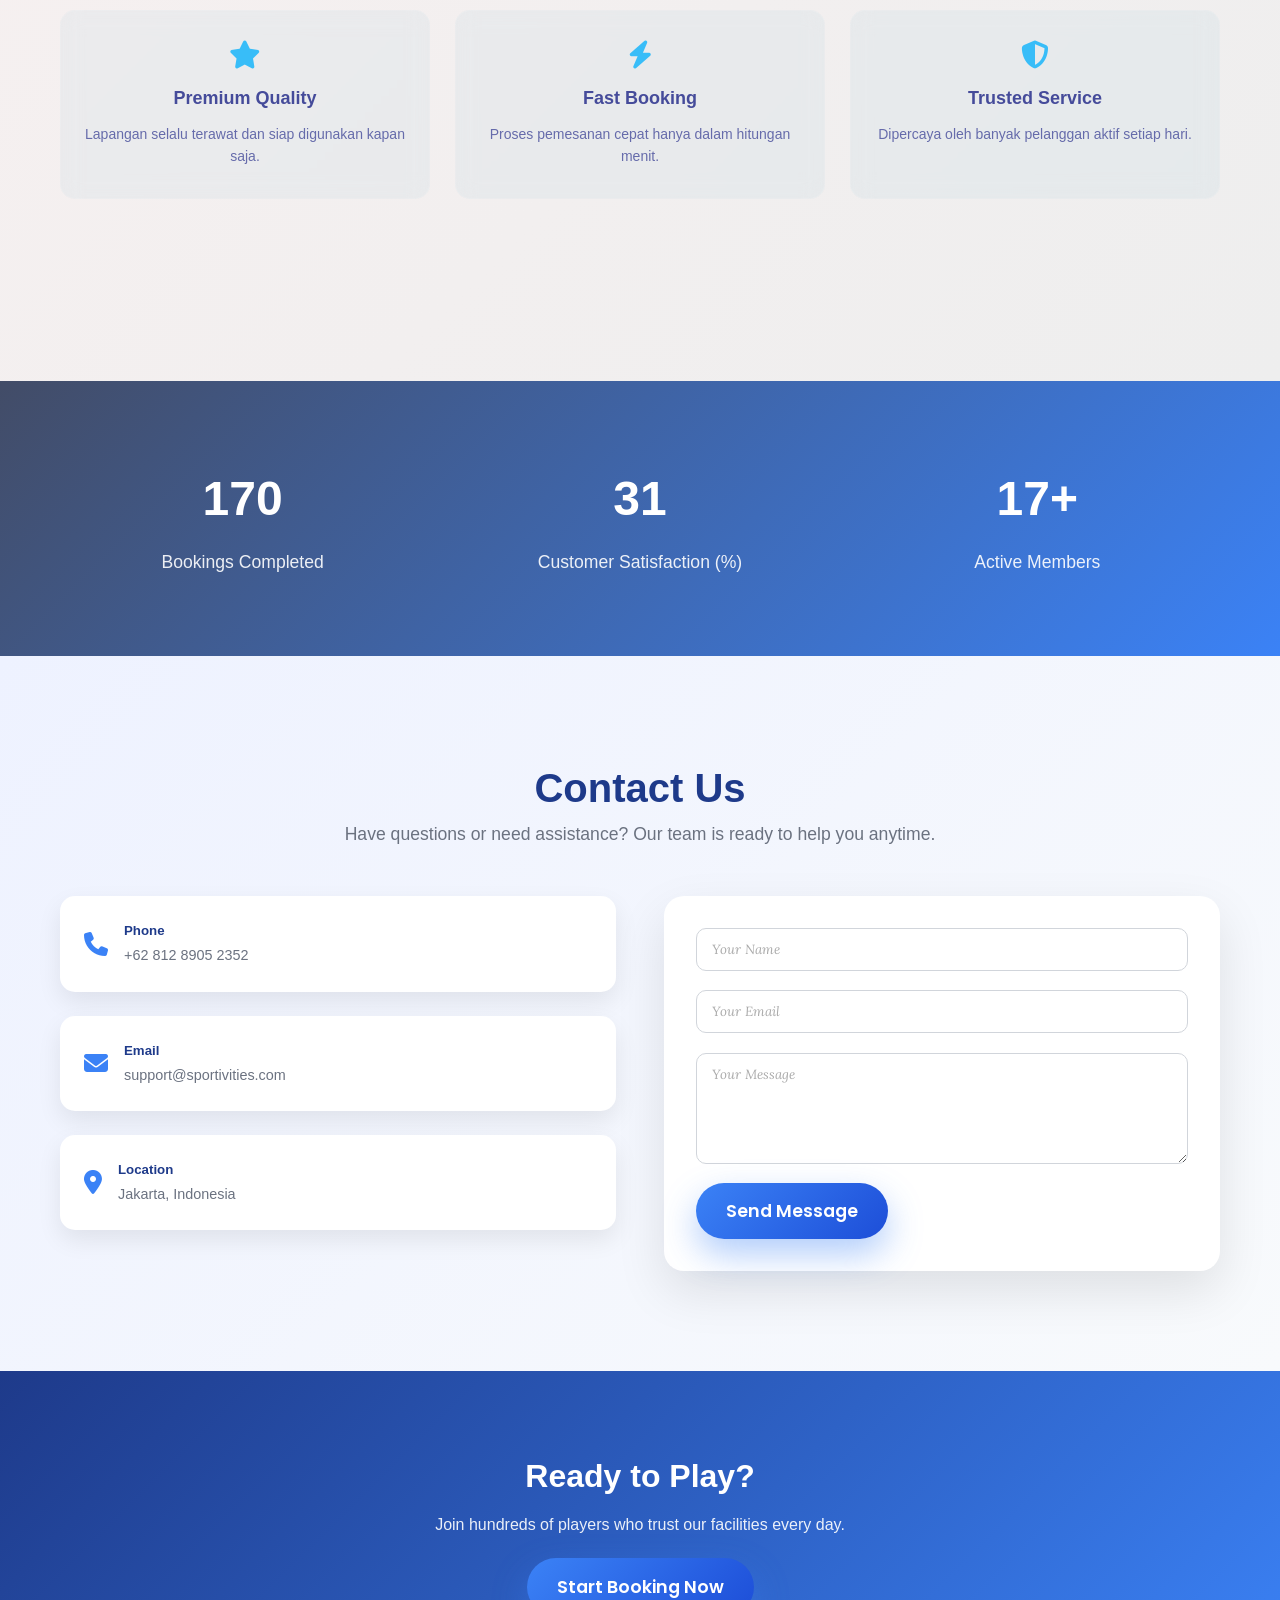
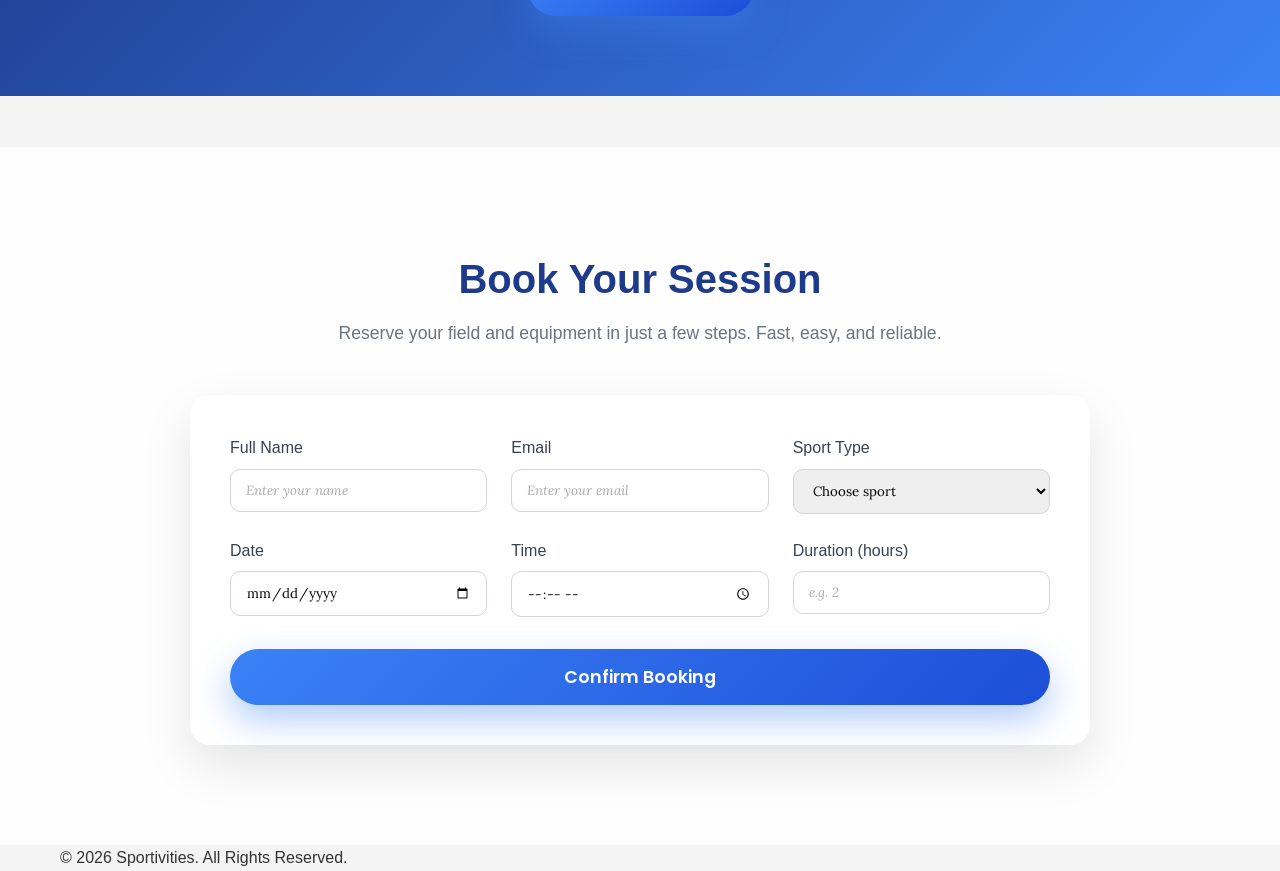
==== commit 76b04cdc: "about.html" ====
--- a/about.html
+++ b/about.html
@@ -51,7 +51,7 @@
     </nav>
     <section class="intro">
   <video autoplay muted loop playsinline class="bg-video">
-    <source src="YTDown.com_YouTube_Cinematic-Street-Basketball-SONY-a7IV_Media_c4JPSVxxsts_001_1080p.mp4" type="video/mp4">
+    <source src="0422.mp4" type="video/mp4">
   </video>
 
   <div class="overlay"></div>
@@ -483,4 +483,4 @@
 
 </script>
 </body>
-</html>+</html>
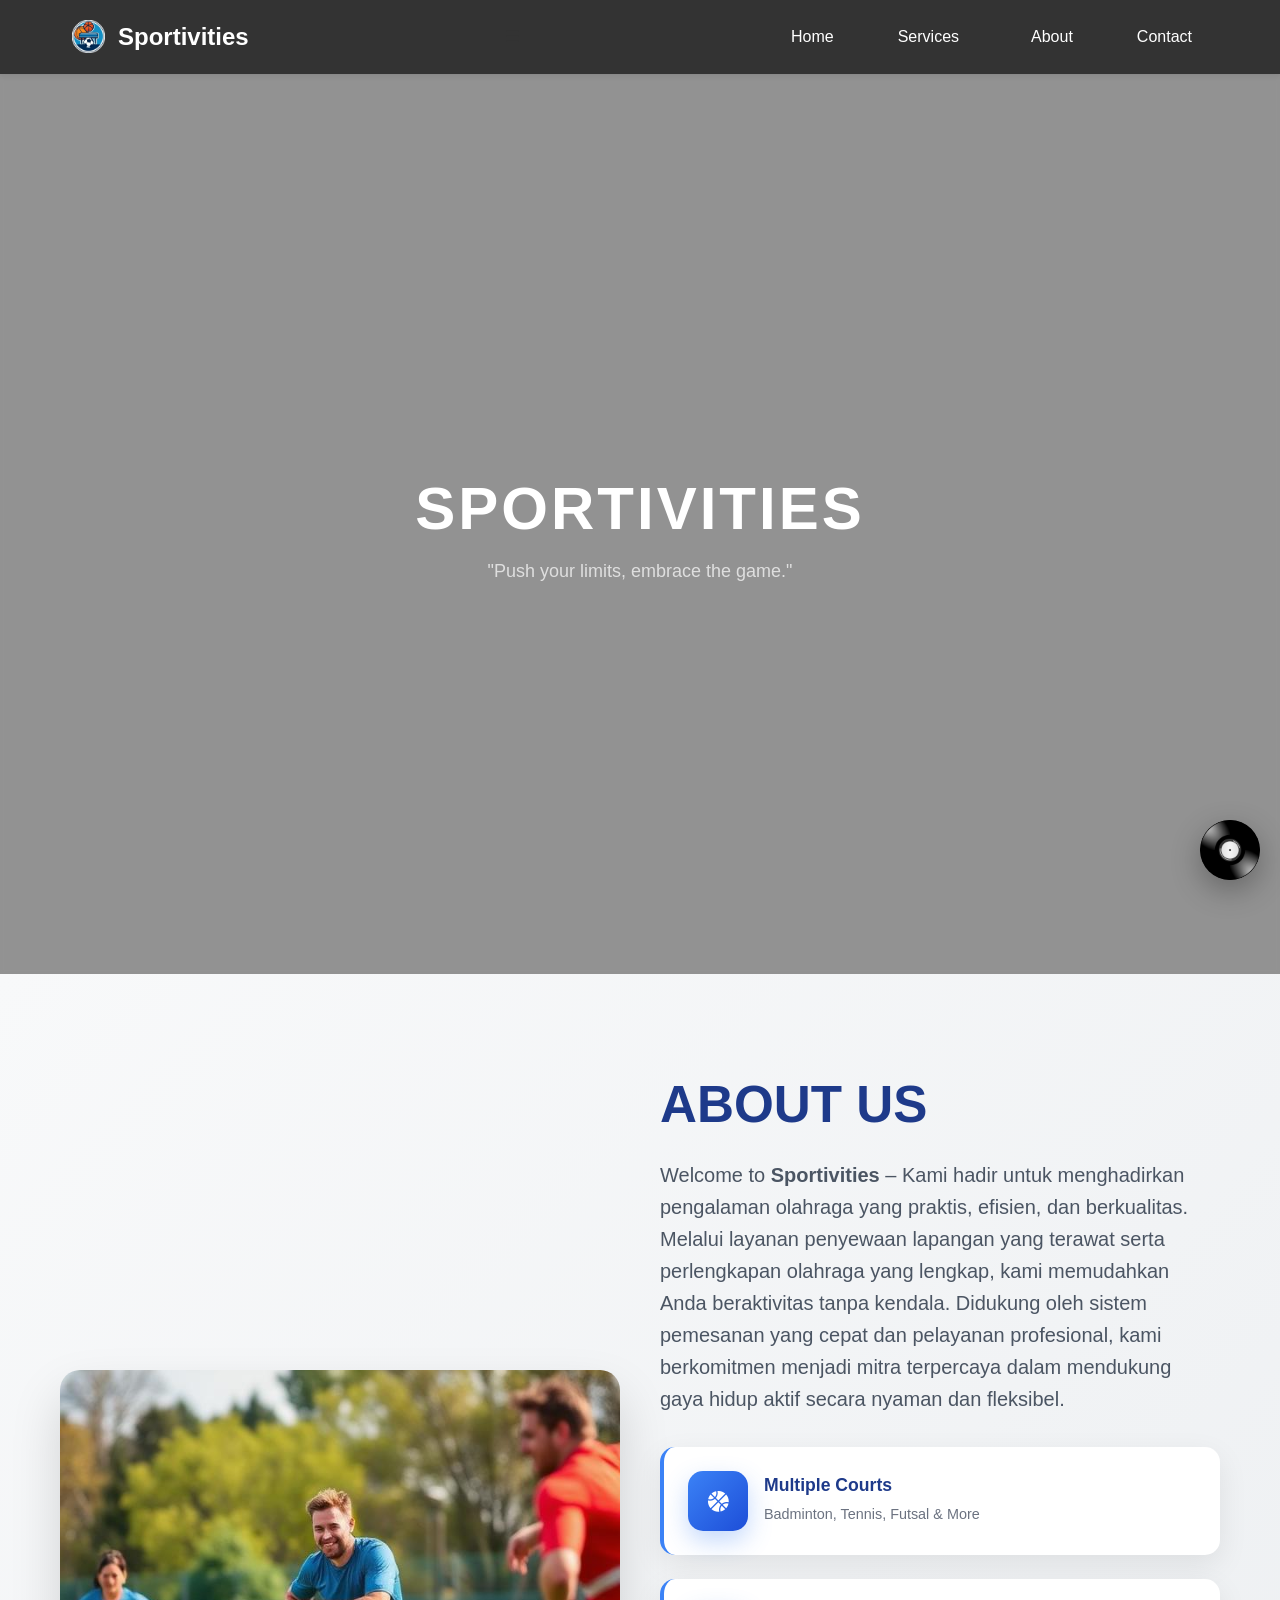
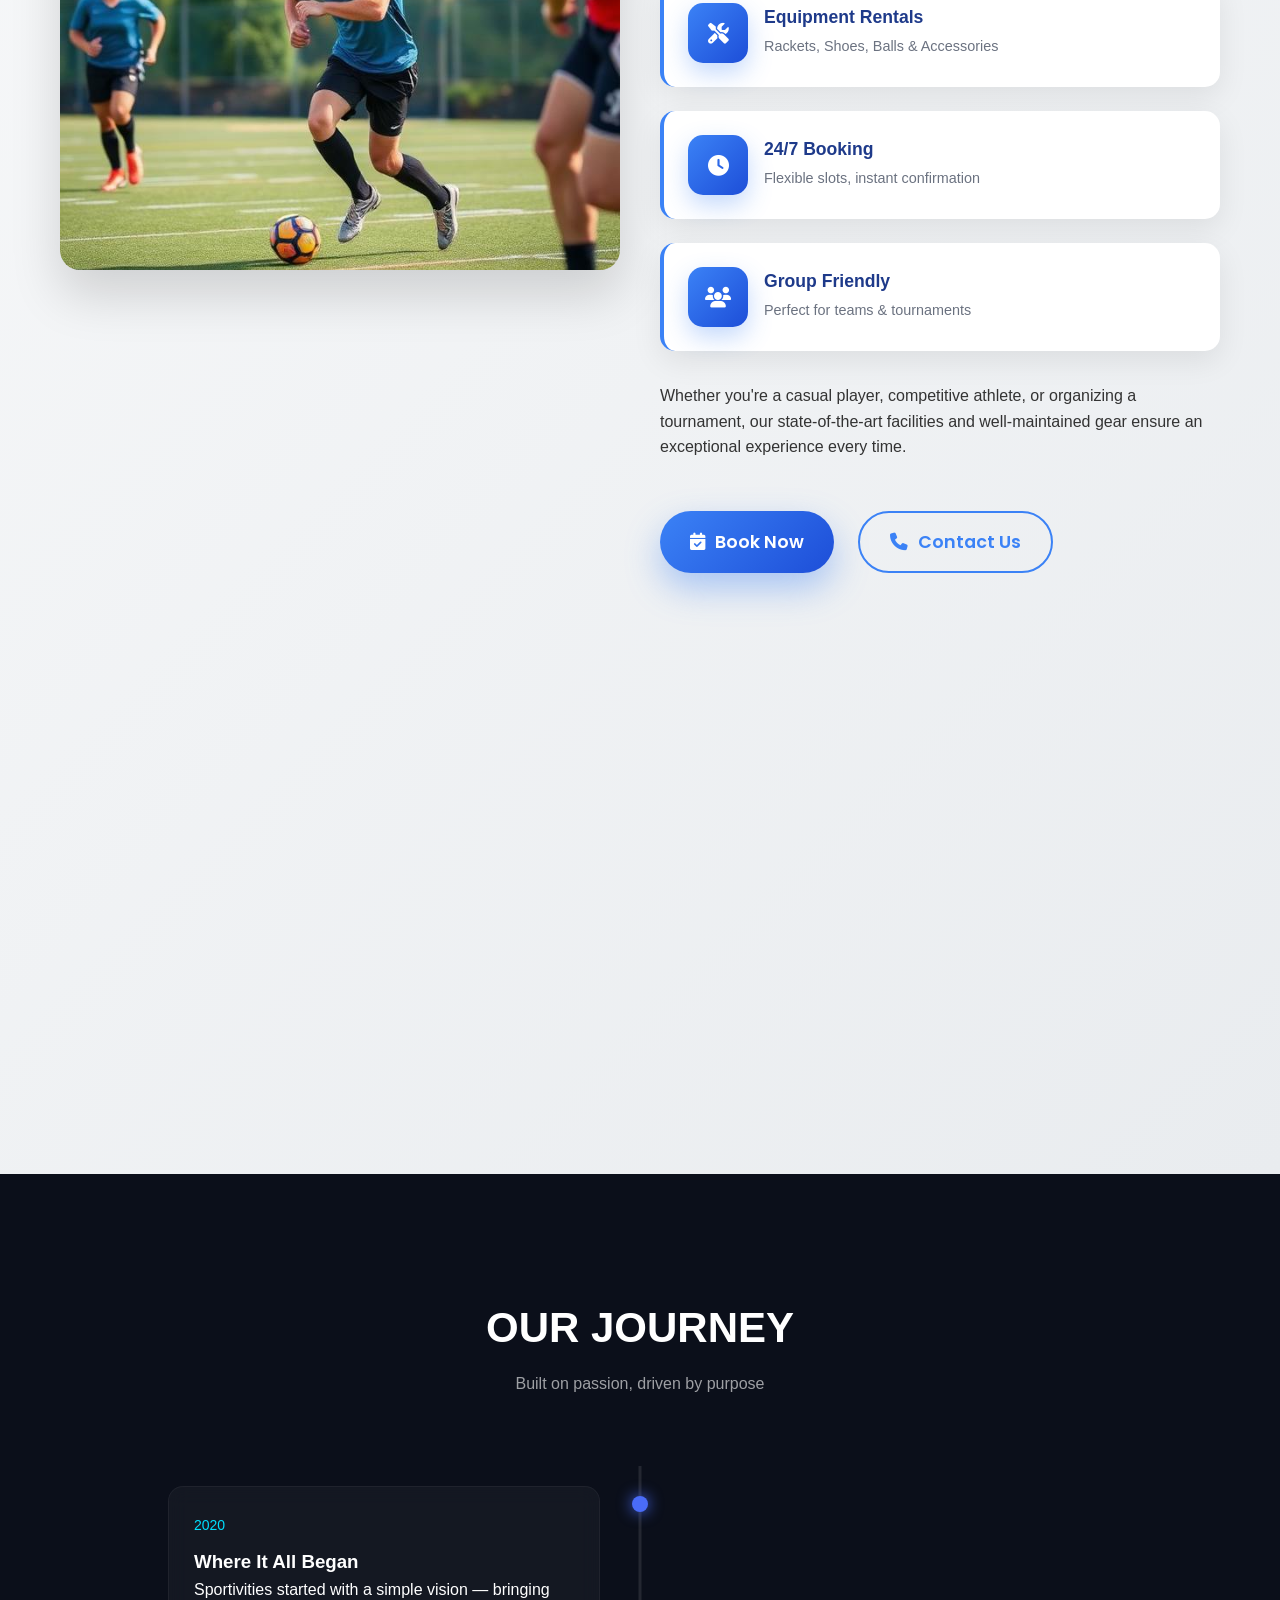
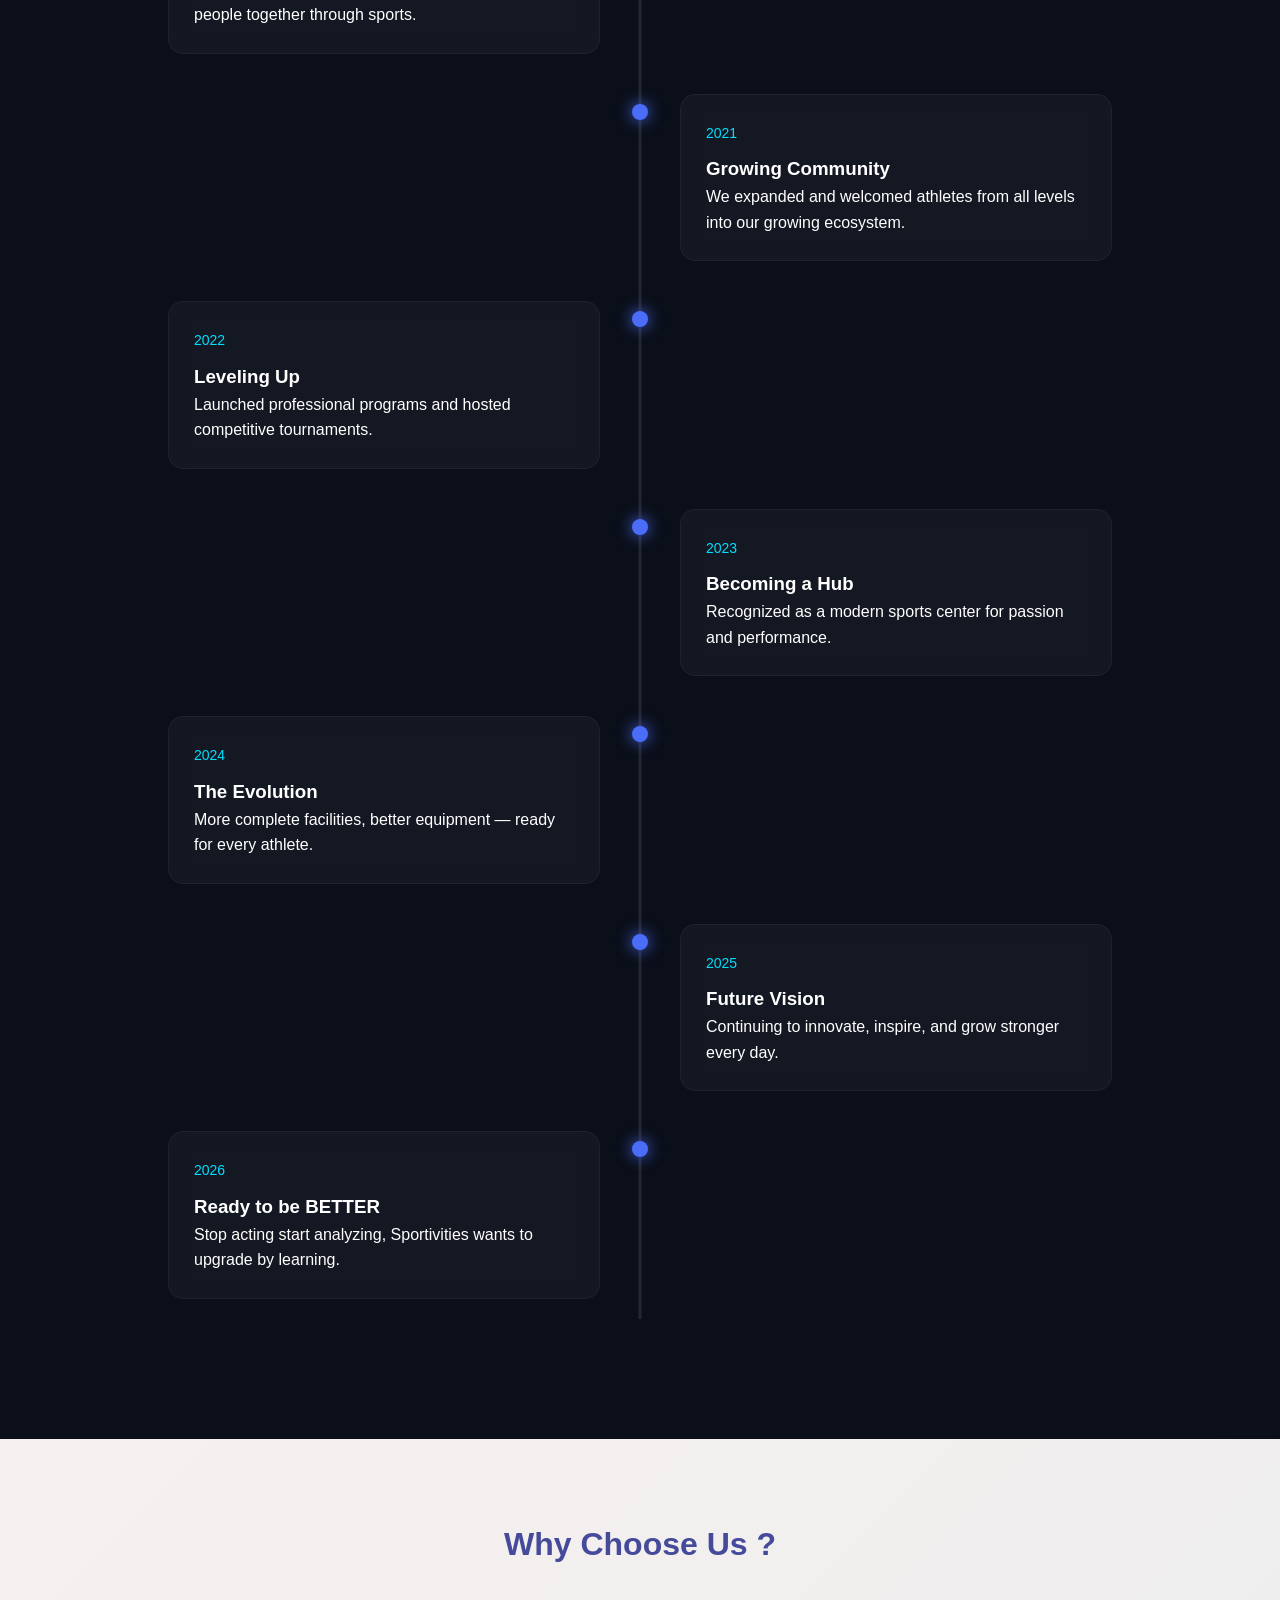
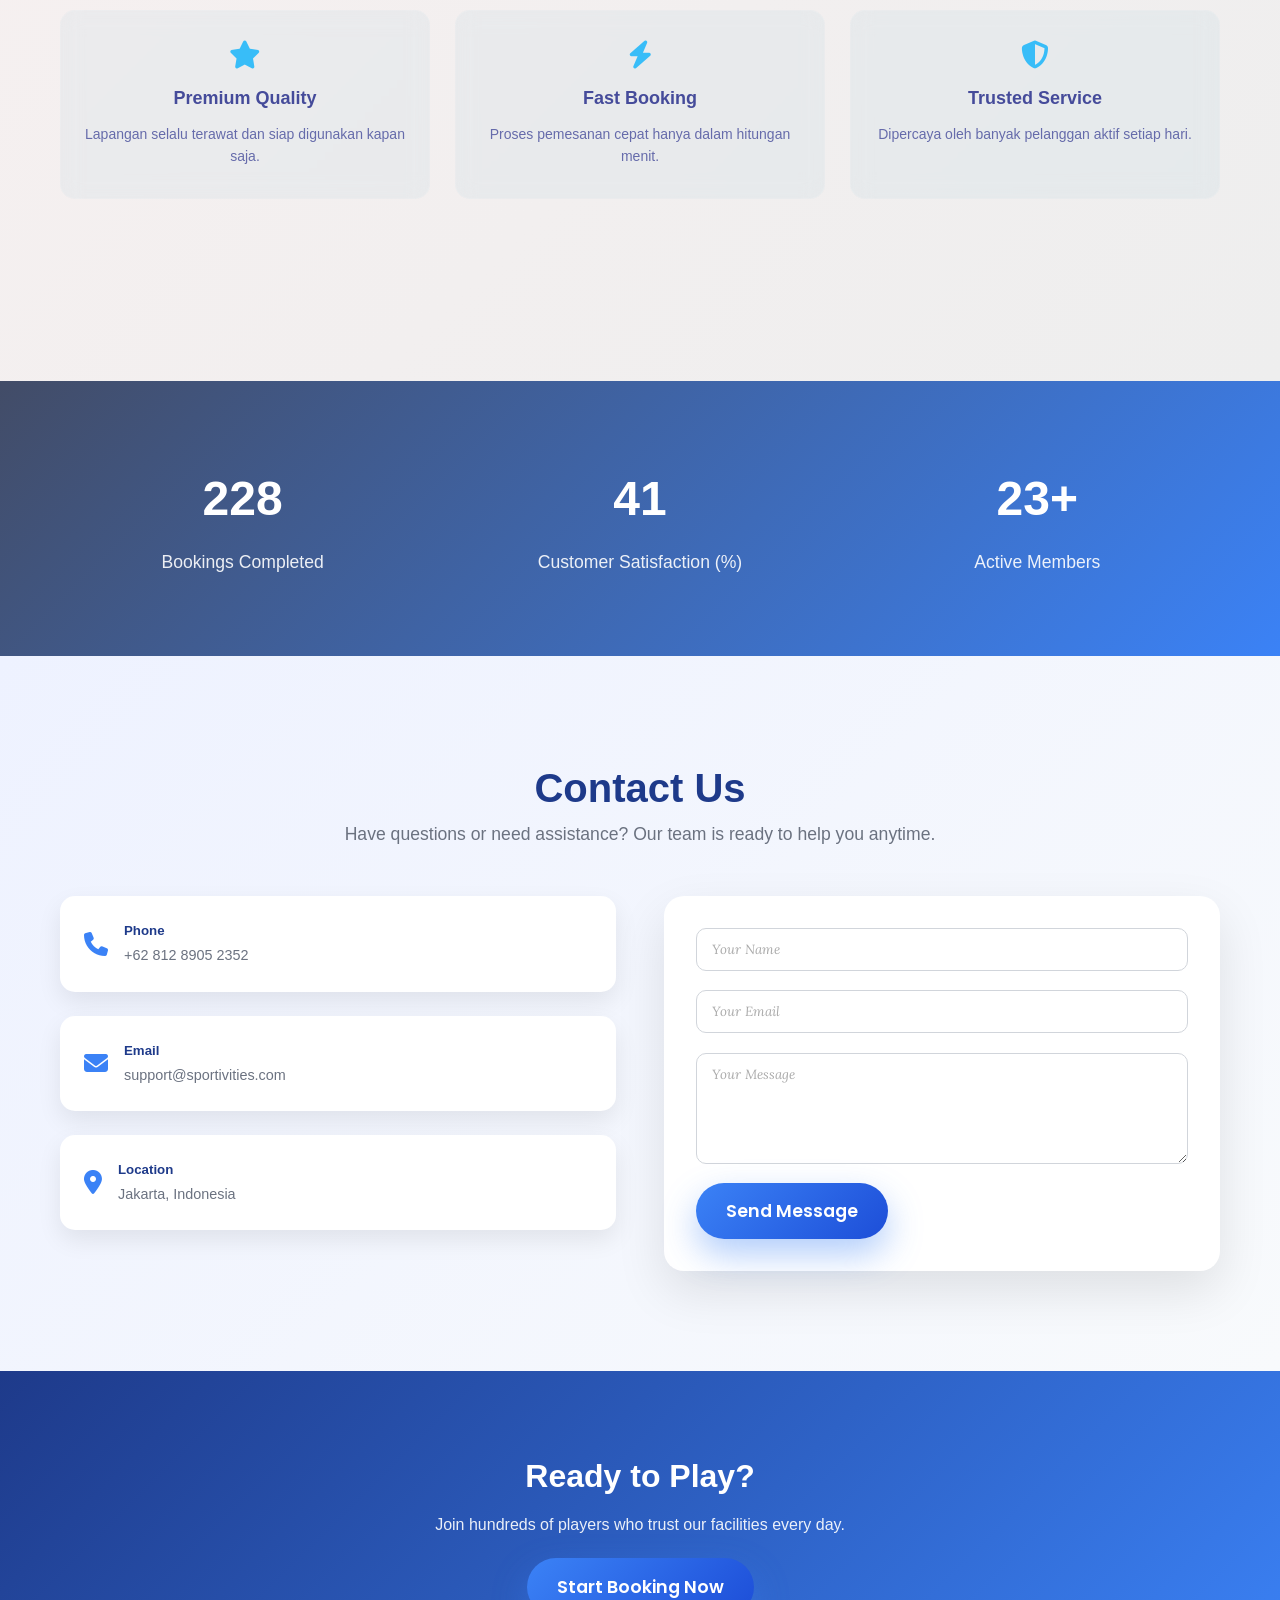
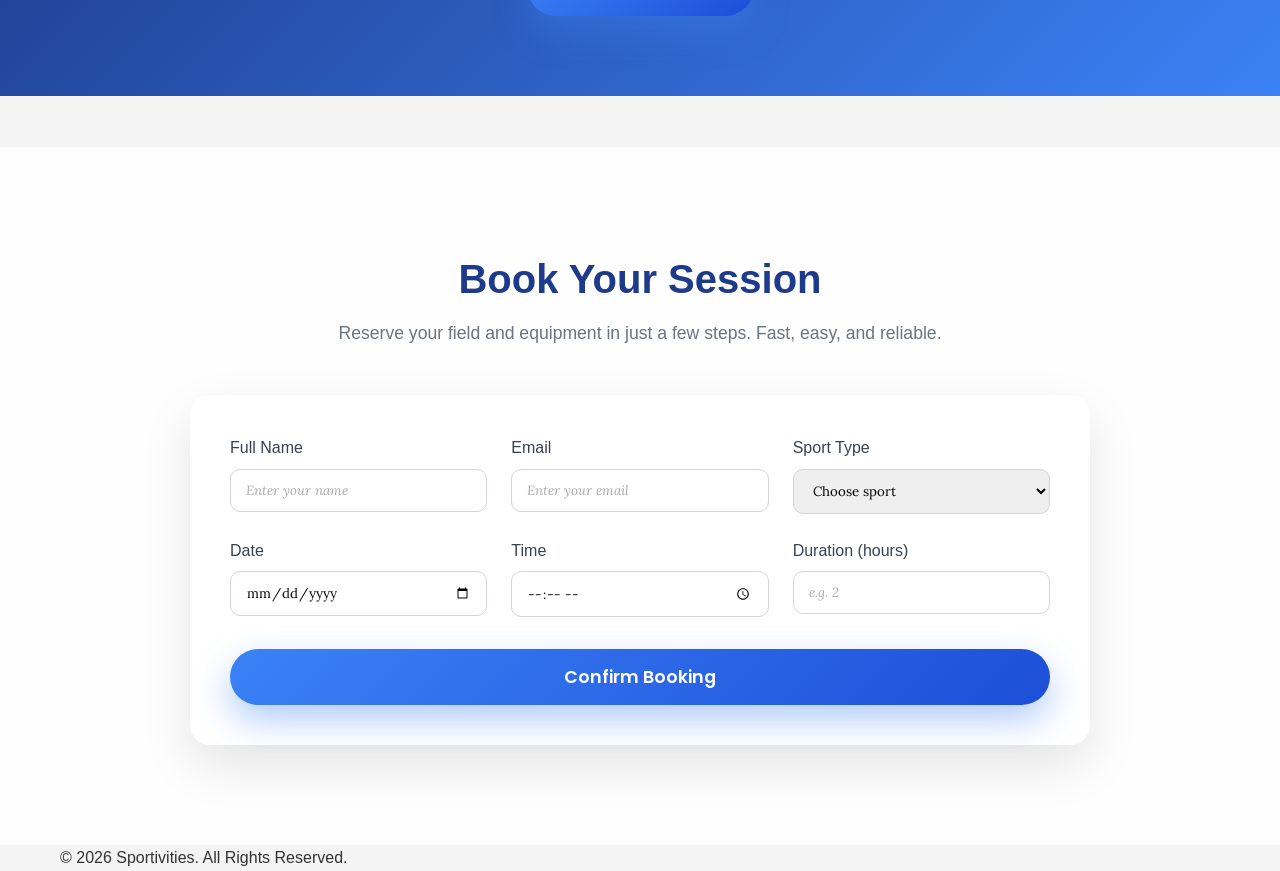
==== commit 901e4b56: "Add files via upload" ====
--- a/about.html
+++ b/about.html
@@ -17,38 +17,37 @@
 
 <body>
     <nav class="navbar">
-        <div class="nav-container">
-
-            <div class="judul">
-                <img class="logo" src="./image-removebg-preview.png">
-            Sportivities</div>
-            <ul class="nav-menu">
-                <li class="nav-item">
-                    <a href="index.html" class="nav-link">Home</a>
-                </li>
-                <li class="nav-item">
-                    <a href="#" class="nav-link">
-                        Services 
-                        <div class="dropdown-arrow"></div>
-                    </a>
-                    <div class="dropdown">
-                        <a href="menu.html" class="dropdown-link">Menu</a>
-                        <a href="detail.html" class="dropdown-link">Detail</a>
-                        <a href="gallery.html" class="dropdown-link">Gallery</a>
-                        <a href="owner.html" class="dropdown-link">Owner</a>
-                        <a href="payment.html" class="dropdown-link">Payment</a>
-                    </div>
-                </li>
-                 
-                <li class="nav-item">
-                    <a href="about.html" class="nav-link">About</a>
-                </li>
-                <li class="nav-item">
-                    <a href="contact html.html" class="nav-link">Contact</a>
-                </li>
-            </ul>
-        </div>
-    </nav>
+  <div class="nav-container">
+
+    <div class="judul">
+      <img src="./image-removebg-preview.png" class="logo">
+      <span>Sportivities</span>
+    </div>
+
+    <div class="menu-toggle" id="menu-toggle">☰</div>
+
+    <ul class="nav-menu" id="nav-menu">
+      <li class="nav-item"><a href="index.html" class="nav-link">Home</a></li>
+
+      <li class="nav-item">
+        <a href="#" class="nav-link dropdown-toggle">
+          Services <span class="arrow"></span>
+        </a>
+        <ul class="dropdown">
+          <li><a href="menu.html" class="dropdown-link">Menu</a></li>
+          <li><a href="detail.html" class="dropdown-link">Detail</a></li>
+          <li><a href="gallery.html" class="dropdown-link">Gallery</a></li>
+          <li><a href="owner.html" class="dropdown-link">Owner</a></li>
+          <li><a href="payment html.html" class="dropdown-link">Payment</a></li>
+        </ul>
+      </li>
+
+      <li class="nav-item"><a href="about.html" class="nav-link">About</a></li>
+      <li class="nav-item"><a href="contact html.html" class="nav-link">Contact</a></li>
+    </ul>
+
+  </div>
+</nav>
     <section class="intro">
   <video autoplay muted loop playsinline class="bg-video">
     <source src="0422.mp4" type="video/mp4">
@@ -382,6 +381,37 @@
     <source src="music.mp3" type="audio/mpeg">
 </audio>
 
+<script>
+document.addEventListener("DOMContentLoaded", function () {
+
+  const toggle = document.getElementById("menu-toggle");
+  const menu = document.getElementById("nav-menu");
+
+  // hamburger menu
+  toggle.addEventListener("click", () => {
+    menu.classList.toggle("active");
+  });
+
+  // dropdown klik (mobile)
+  document.querySelectorAll(".dropdown-toggle").forEach(btn => {
+    btn.addEventListener("click", function(e) {
+      e.preventDefault();
+
+      const parent = this.parentElement;
+
+      document.querySelectorAll(".nav-item").forEach(item => {
+        if (item !== parent) {
+          item.classList.remove("active");
+        }
+      });
+
+      parent.classList.toggle("active");
+    });
+  });
+
+});
+</script>
+
 <script >
 const items = document.querySelectorAll(".timeline-item");
 const timeline = document.querySelector(".timeline");
@@ -483,4 +513,4 @@
 
 </script>
 </body>
-</html>
+</html>
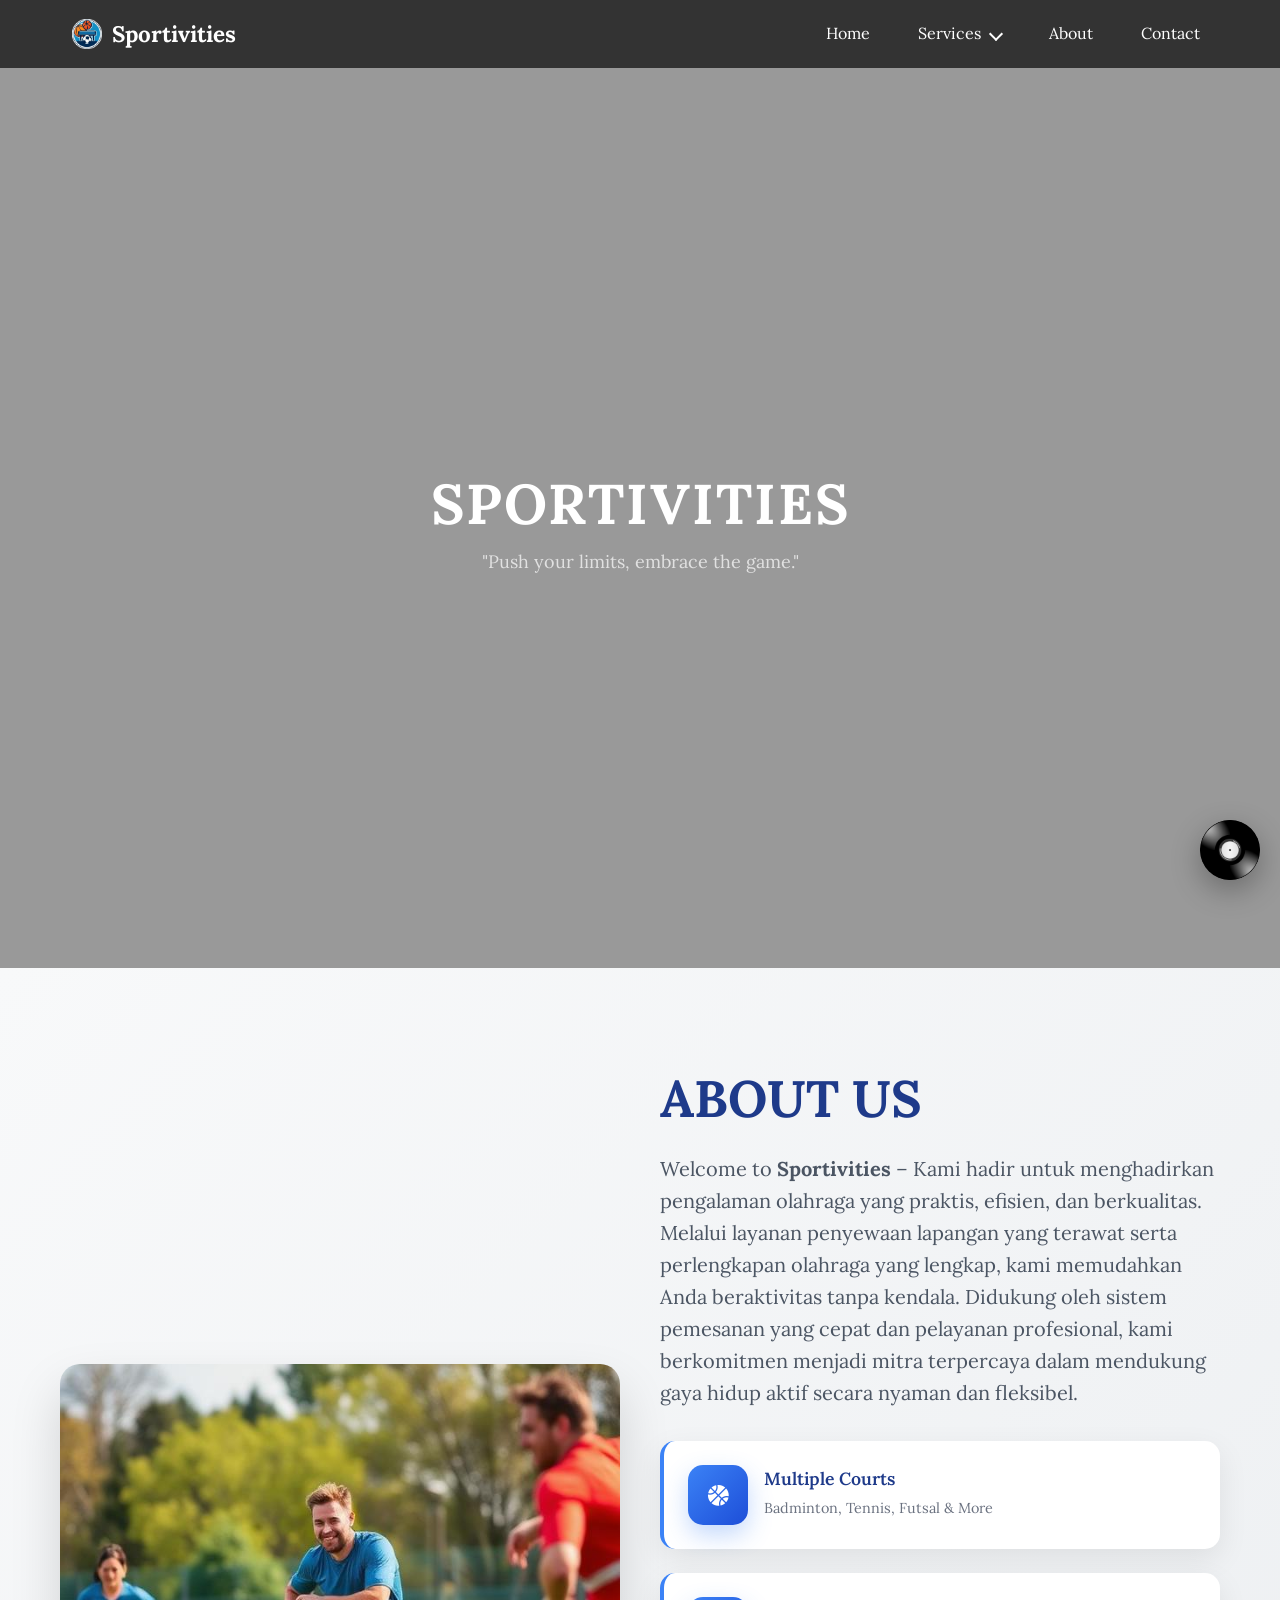
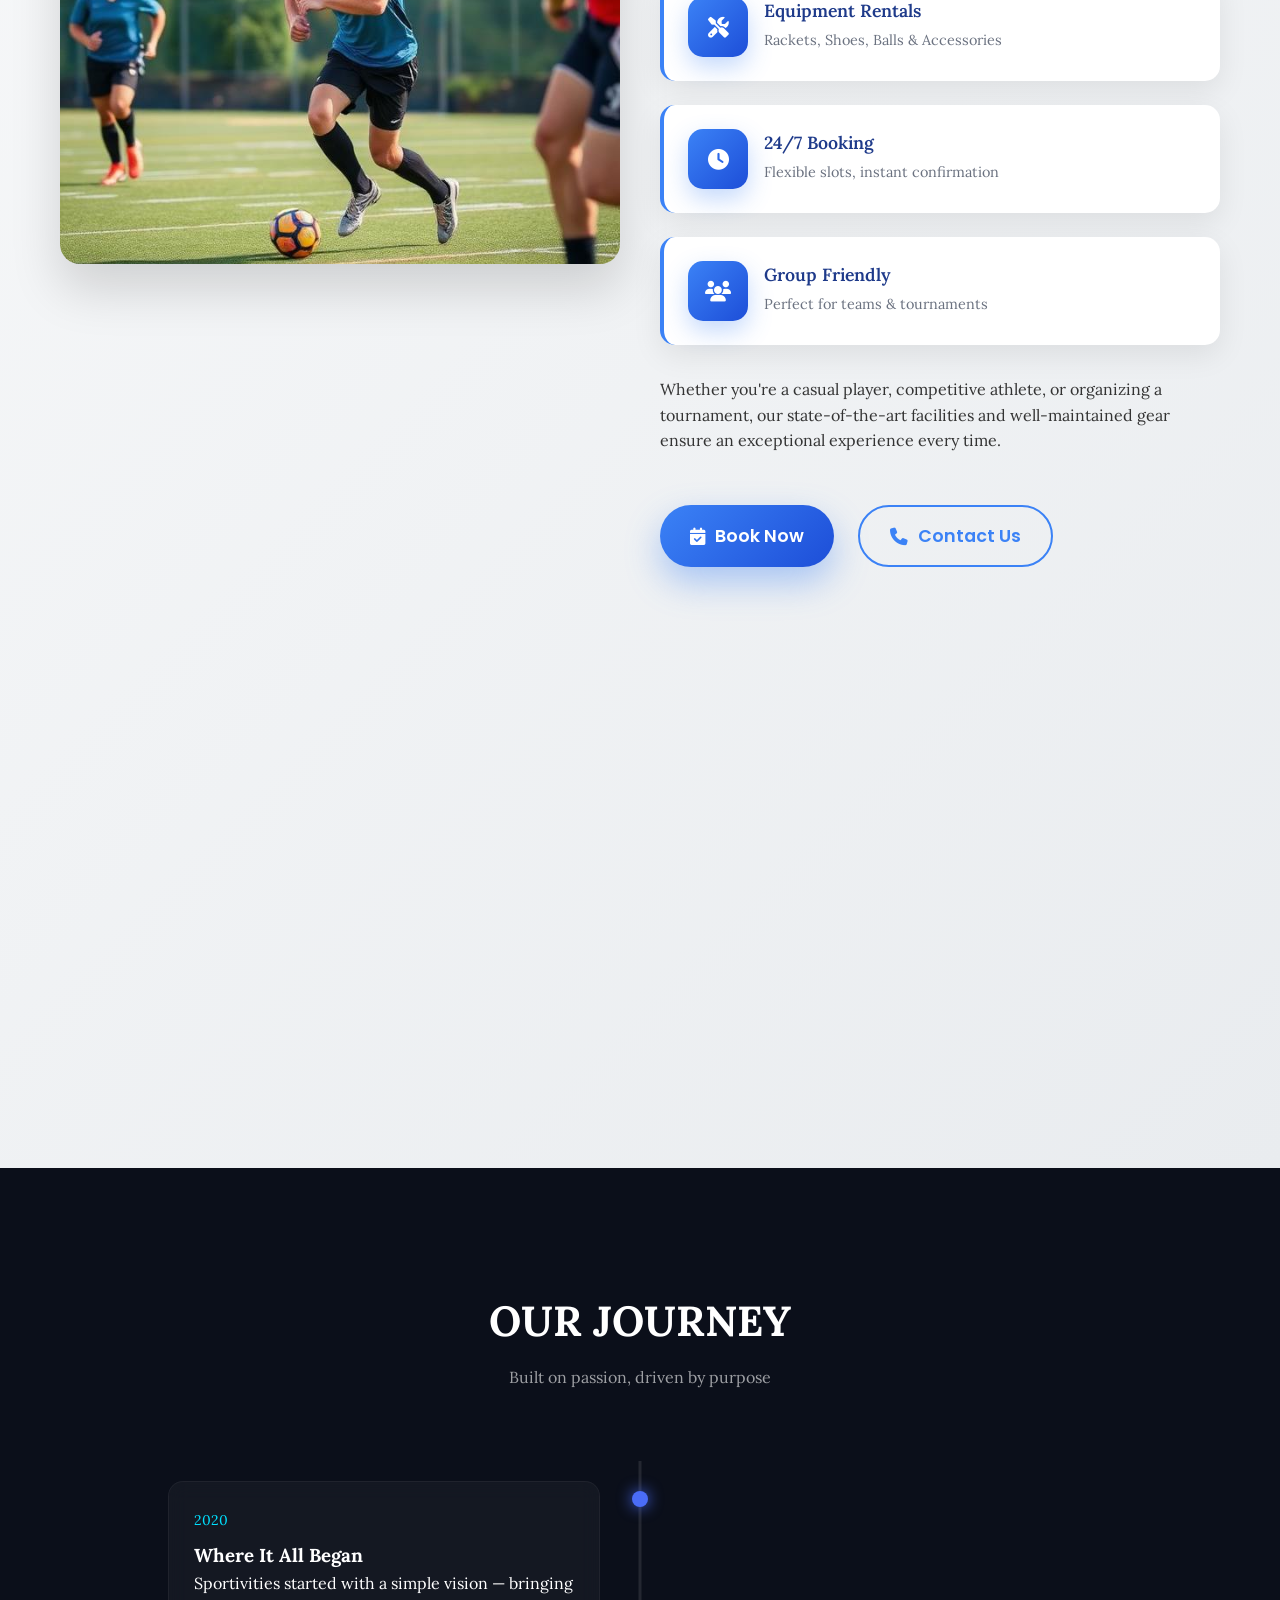
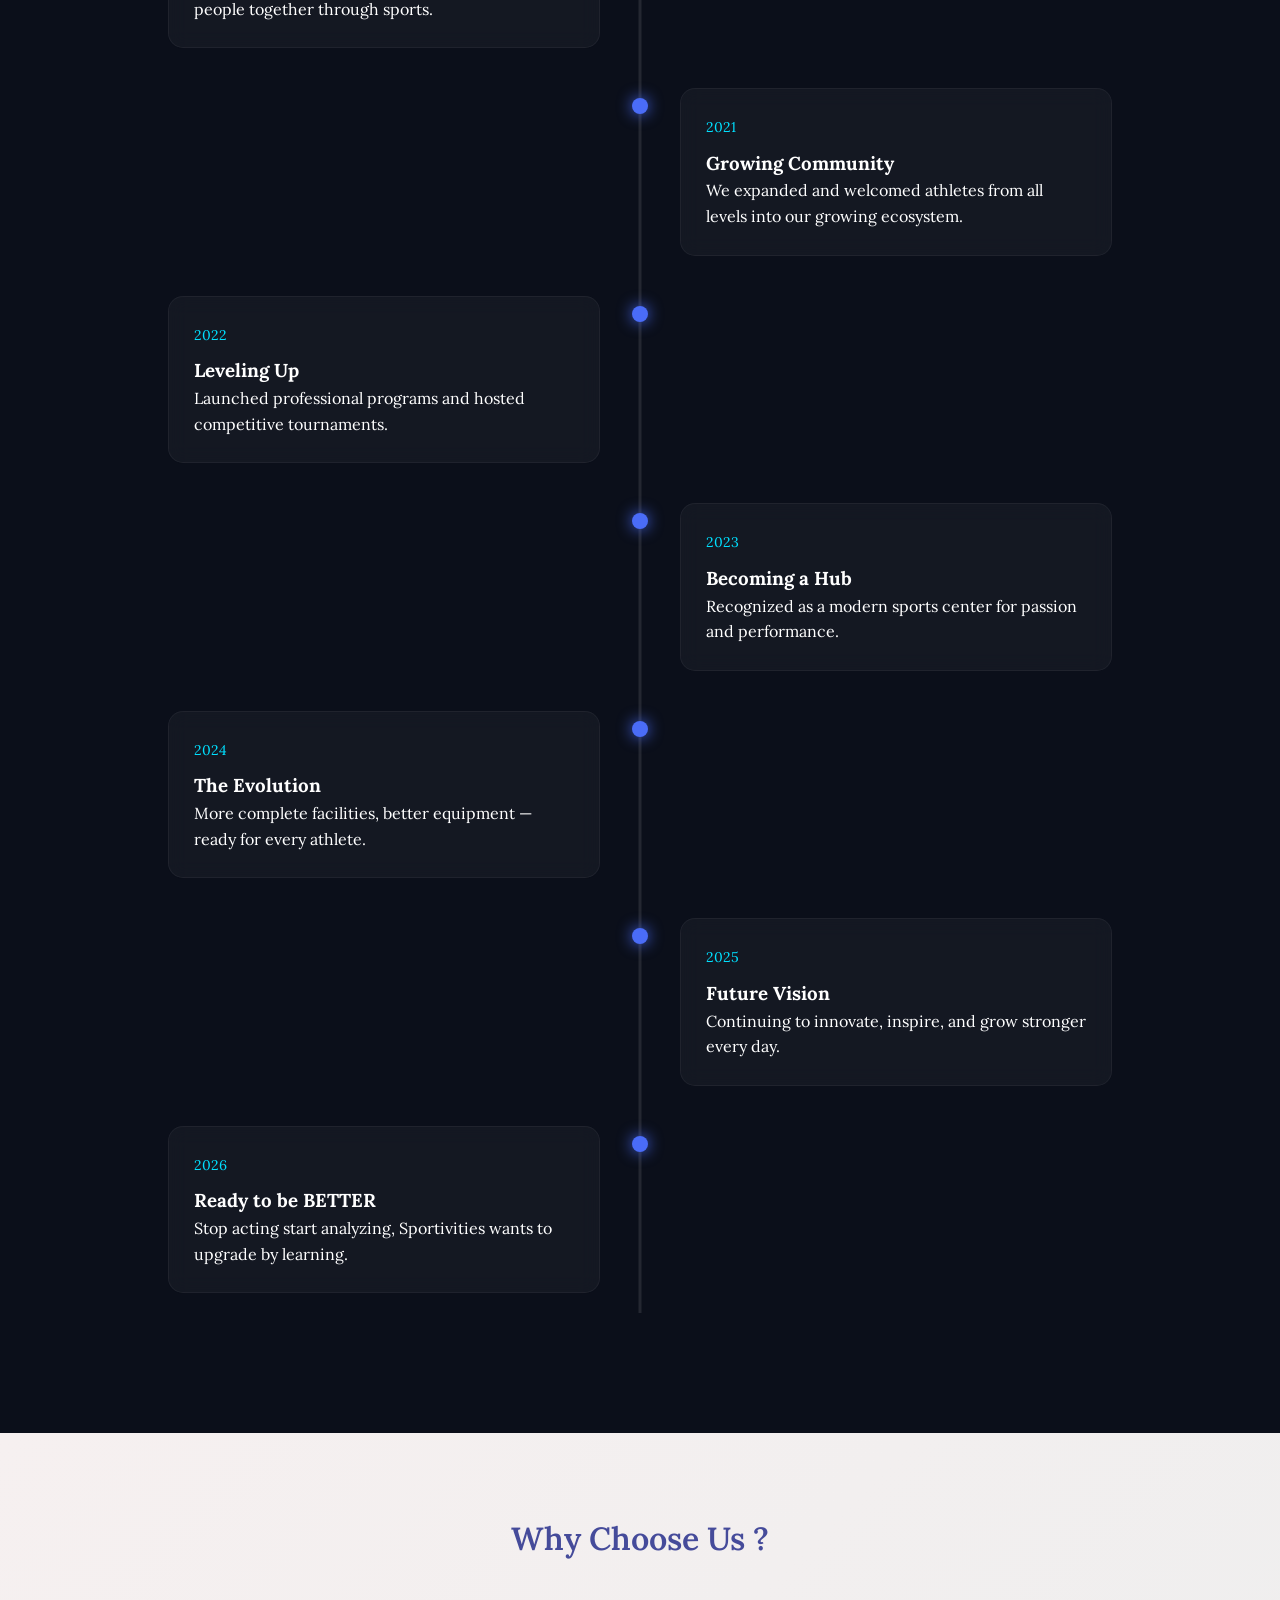
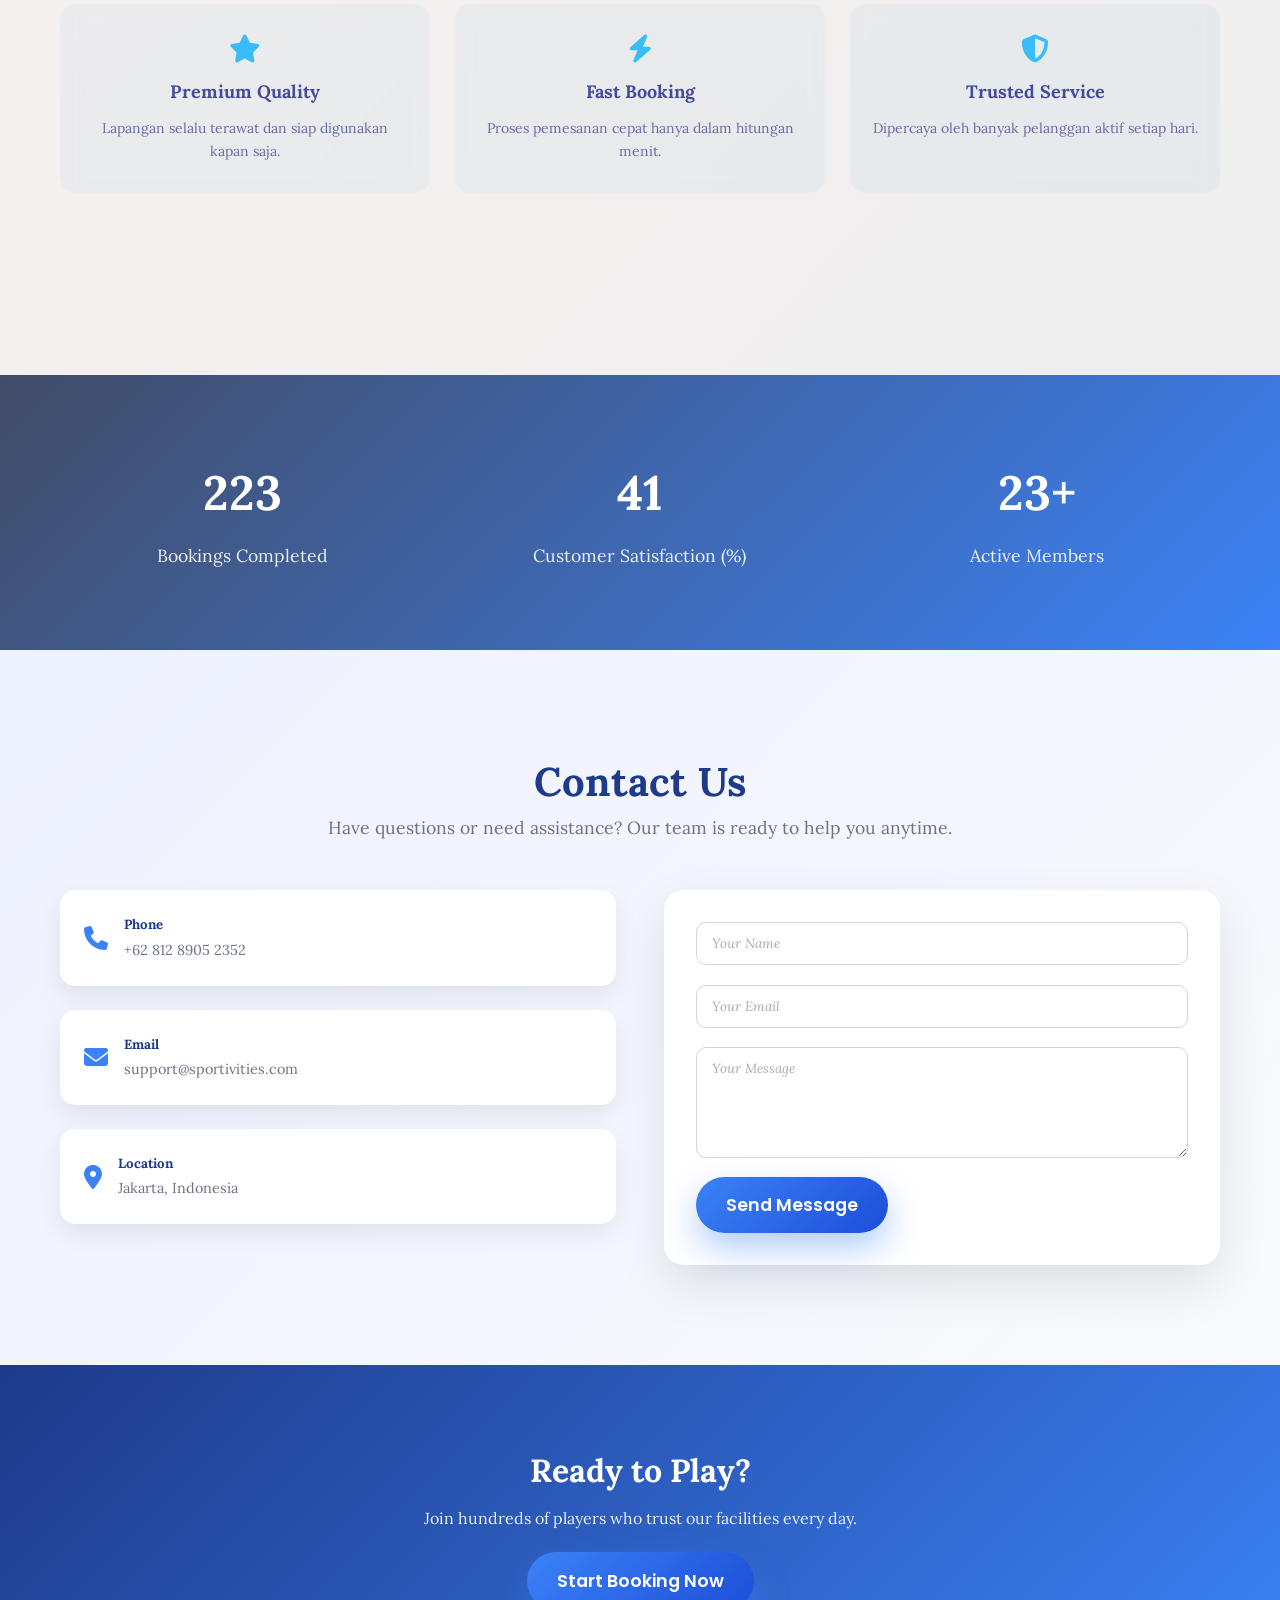
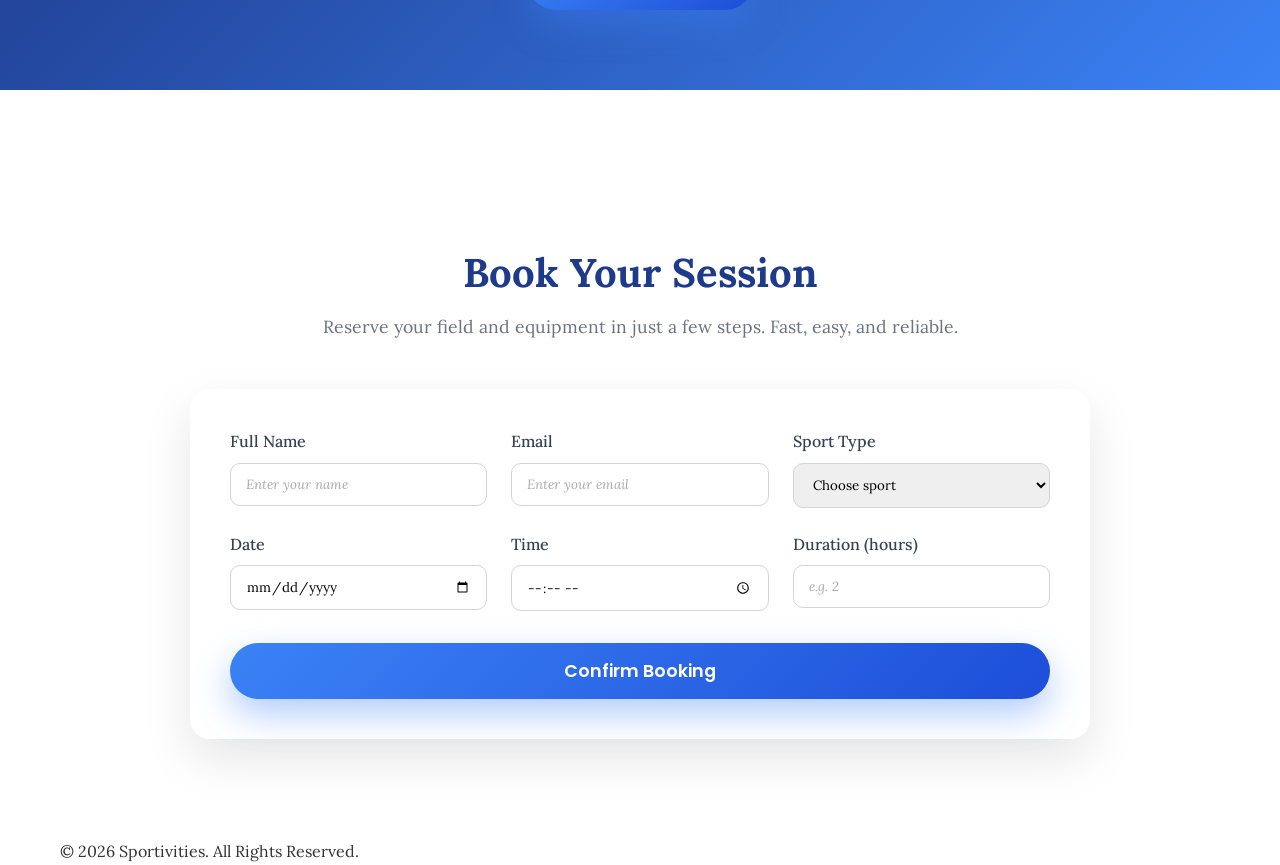
==== commit 5e70c043: "Add files via upload" ====
--- a/about.html
+++ b/about.html
@@ -378,7 +378,7 @@
 </footer>
 
 <audio id="bgMusic" loop>
-    <source src="music.mp3" type="audio/mpeg">
+    <source src="./0425 (1).MP3" type="audio/mpeg">
 </audio>
 
 <script>
--- a/about.css
+++ b/about.css
@@ -239,158 +239,250 @@
        
 
 * {
-            margin: 0;
-            padding: 0;
-            box-sizing: border-box;
-        }
-
-        body {
-            font-family: Arial, sans-serif;
-            background-color: #f4f4f4;
-        }
-
-        /* Navbar Styles */
-        .navbar {
-            background-color: #333;
-            padding: 1rem 0;
-            box-shadow: 0 2px 5px rgba(0,0,0,0.1);
-        }
-
-        .nav-container {
-            max-width: 1200px;
-            margin: 0 auto;
-            display: flex;
-            justify-content: space-between;
-            align-items: center;
-            padding: 0 2rem;
-        }
-
-        .logo {
-            color: white;
-            font-size: 1.5rem;
-            font-weight: bold;
-        }
-
-        .nav-menu {
-            display: flex;
-            list-style: none;
-            gap: 2rem;
-        }
-
-        .nav-item {
-            position: relative;
-        }
-
-        .nav-link {
-            color: white;
-            text-decoration: none;
-            padding: 0.5rem 1rem;
-            display: flex;
-            align-items: center;
-            gap: 0.5rem;
-            transition: color 0.3s ease;
-        }
-
-        .nav-link:hover {
-            color: #ffd700;
-        }
-
-        /* Arrow styling */
-        .dropdown-arrow {
-            border: solid white;
-            border-width: 0 3px 3px 0;
-            padding: 3px;
-            transform: rotate(45deg);
-            transition: transform 0.3s ease;
-            width: 12px;
-            height: 12px;
-        }
-
-        .nav-item:hover .dropdown-arrow {
-            transform: rotate(-135deg);
-        }
-
-        /* Dropdown Menu */
-        .dropdown {
-            position: absolute;
-            top: 100%;
-            left: 0;
-            background-color: white;
-            min-width: 200px;
-            box-shadow: 0 8px 16px rgba(0,0,0,0.2);
-            z-index: 1000;
-            opacity: 0;
-            visibility: hidden;
-            transform: translateY(-10px);
-            transition: all 0.3s ease;
-            border-radius: 8px;
-            overflow: hidden;
-        }
-
-        .nav-item:hover .dropdown {
-            opacity: 1;
-            visibility: visible;
-            transform: translateY(0);
-        }
-
-        .dropdown-link {
-            color: #333;
-            padding: 1rem 1.5rem;
-            text-decoration: none;
-            display: block;
-            transition: background-color 0.3s ease;
-        }
-
-        .dropdown-link:hover {
-            background-color: #f1f1f1;
-            color: #333;
-        }
-
-        /* Responsive */
-        @media (max-width: 768px) {
-            .nav-menu {
-                flex-direction: column;
-                position: absolute;
-                top: 100%;
-                left: 0;
-                width: 100%;
-                background-color: #333;
-                gap: 0;
-            }
-
-            .nav-item {
-                width: 100%;
-            }
-
-            .dropdown {
-                position: static;
-                box-shadow: none;
-                background-color: #444;
-            }
-
-            .nav-item:hover .dropdown {
-                opacity: 1;
-                visibility: visible;
-                transform: none;
-            }
-        }
-
-         .judul {
-            display: flex;              /* ✅ Flexbox untuk align */
-             align-items: center;        /* ✅ Vertical center */
-             gap: 8px;                   /* ✅ Space antar logo & text */
-             color: white;
-                font-size: 1.5rem;
-                font-weight: bold;
-             gap: 13px;
-        }
-
-        .logo {
-                width: 33px;                /* ✅ Fixed size */
-            height: 33px;
-            object-fit: contain;        /* ✅ Perfect image fit */
-            flex-shrink: 0;             /* ✅ Jangan mengecil */
-        }
+  margin: 0;
+  padding: 0;
+  box-sizing: border-box;
+}
+
+.navbar {
+  position:relative;
+  top: 0;
+  width: 100%;
+  z-index: 9999;
+}
+
+.navbar {
+  background: #333;
+  padding: 1rem 0;
+}
+
+.nav-container {
+  max-width: 1200px;
+  margin: auto;
+  display: flex;
+  justify-content: space-between;
+  align-items: center;
+  padding: 0 2rem;
+}
+
+/* Logo */
+.judul {
+  display: flex;
+  align-items: center;
+  gap: 10px;
+  color: white;
+  font-size: 1.4rem;
+  font-weight: bold;
+}
+
+.logo {
+  width: 30px;
+}
+
+/* Menu */
+.nav-menu {
+  display: flex;
+  list-style: none;
+  gap: 2rem;
+}
+
+.nav-link {
+  color: white;
+  text-decoration: none;
+  padding: 0.5rem;
+}
+
+/* Dropdown */
+.nav-item {
+  position: relative;
+}
+
+
+
+.dropdown {
+  position: absolute;
+  top: 120%;
+  left: 0;
+  min-width: 200px;
+  padding: 20px 0;
+  background: rgba(255,255,255,0.95);
+  backdrop-filter: blur(10px);
+  border-radius: 14px;
+  box-shadow: 0 15px 35px rgba(0,0,0,0.15);
+  gap: 8px;
+  z-index: 9999;
+
+  opacity: 0;
+  visibility: hidden;
+  transform: translateY(20px) scale(0.95);
+  transition: all 0.35s ease;
+
+  display: flex;
+  flex-direction: column;
+  overflow: hidden;
+}
+
+
+
+.dropdown-link {
+  padding: 16px 22px;
+  text-decoration: none;
+  line-height: 1.6;
+  color: #333;
+  font-weight: 500;
+  transition: all 0.25s ease;
+  position: relative;
+}
+
+.dropdown-link::before {
+  content: "";
+  position: absolute;
+  left: 0;
+  top: 0;
+  width: 0%;
+  height: 100%;
+  background: #ffd700;
+  transition: width 0.3s ease;
+  z-index: -1;
+}
+
+.dropdown-link:hover::before {
+  width: 100%;
+}
+
+.dropdown-link:hover {
+  color: #000;
+  padding-left: 25px;
+}
+
+.dropdown::before {
+  content: "";
+  position: absolute;
+  top: -6px;
+  left: 20px;
+  width: 12px;
+  height: 12px;
+  background: white;
+  transform: rotate(45deg);
+}
+
+.dropdown-link {
+  padding: 10px;
+  text-decoration: none;
+  color: black;
+}
+
+.dropdown-link:hover {
+  background: #eee;
+}
+
+/* Arrow */
+.arrow {
+  border: solid white;
+  border-width: 0 2px 2px 0;
+  display: inline-block;
+  padding: 3px;
+  transform: rotate(45deg);
+  margin-left: 5px;
+}
+
+@media (min-width: 769px) {
+  .nav-item:hover .dropdown {
+    opacity: 1;
+    visibility: visible;
+    transform: translateY(0) scale(1);
+  }
+}
+
+/* Desktop hover */
+@media (min-width: 769px) {
+  .nav-item:hover .dropdown {
+    display: flex;
+  }
+}
+
+/* Hamburger */
+.menu-toggle {
+  display: none;
+  font-size: 1.8rem;
+  color: white;
+  cursor: pointer;
+}
+
+/* Mobile */
+@media (max-width: 768px) {
+
+  .menu-toggle {
+    display: block;
+  }
+
+  .nav-menu {
+    position: absolute;
+    top: 70px;
+    left: 0;
+    width: 100%;
+    background: #333;
+    flex-direction: column;
+    display: none;
+  }
+
+  .nav-menu.active {
+    display: flex;
+  }
+
+  .nav-item {
+    width: 100%;
+  }
+
+  .dropdown {
+    position: static;
+    background: #444;
+  }
+
+  .dropdown-link {
+    color: white;
+  }
+}
+
+ 
+
+
+
+/* default */
+.dropdown {
+  display: none;
+  flex-direction: column;
+}
+
+/* saat aktif (klik) */
+.nav-item.active .dropdown {
+  display: flex !important;
+  opacity: 1;
+  visibility: visible;
+}
+
+.arrow {
+  display: inline-block;
+  border: solid white;
+  border-width: 0 2px 2px 0;
+  padding: 4px;
+  margin-left: 6px;
+  transform: rotate(45deg); /* panah ke bawah */
+  transition: transform 0.4s cubic-bezier(0.4, 0, 0.2, 1);
+}
+
+@media (min-width: 769px) {
+  .nav-item:hover .arrow {
+    transform: rotate(-135deg); /* jadi ke atas */
+  }
+}
+
+.nav-item.active .arrow {
+  transform: rotate(-135deg);
+}
+
+
+
 
 .booking-section {
     padding: 100px 0;
@@ -817,8 +909,8 @@
 }
 
 .content h1 {
-  font-size: 60px;
-  letter-spacing: 3px;
+    font-size: clamp(1.8rem, 6vw, 3.5rem);
+  letter-spacing: 2px;
 }
 
 .content p {
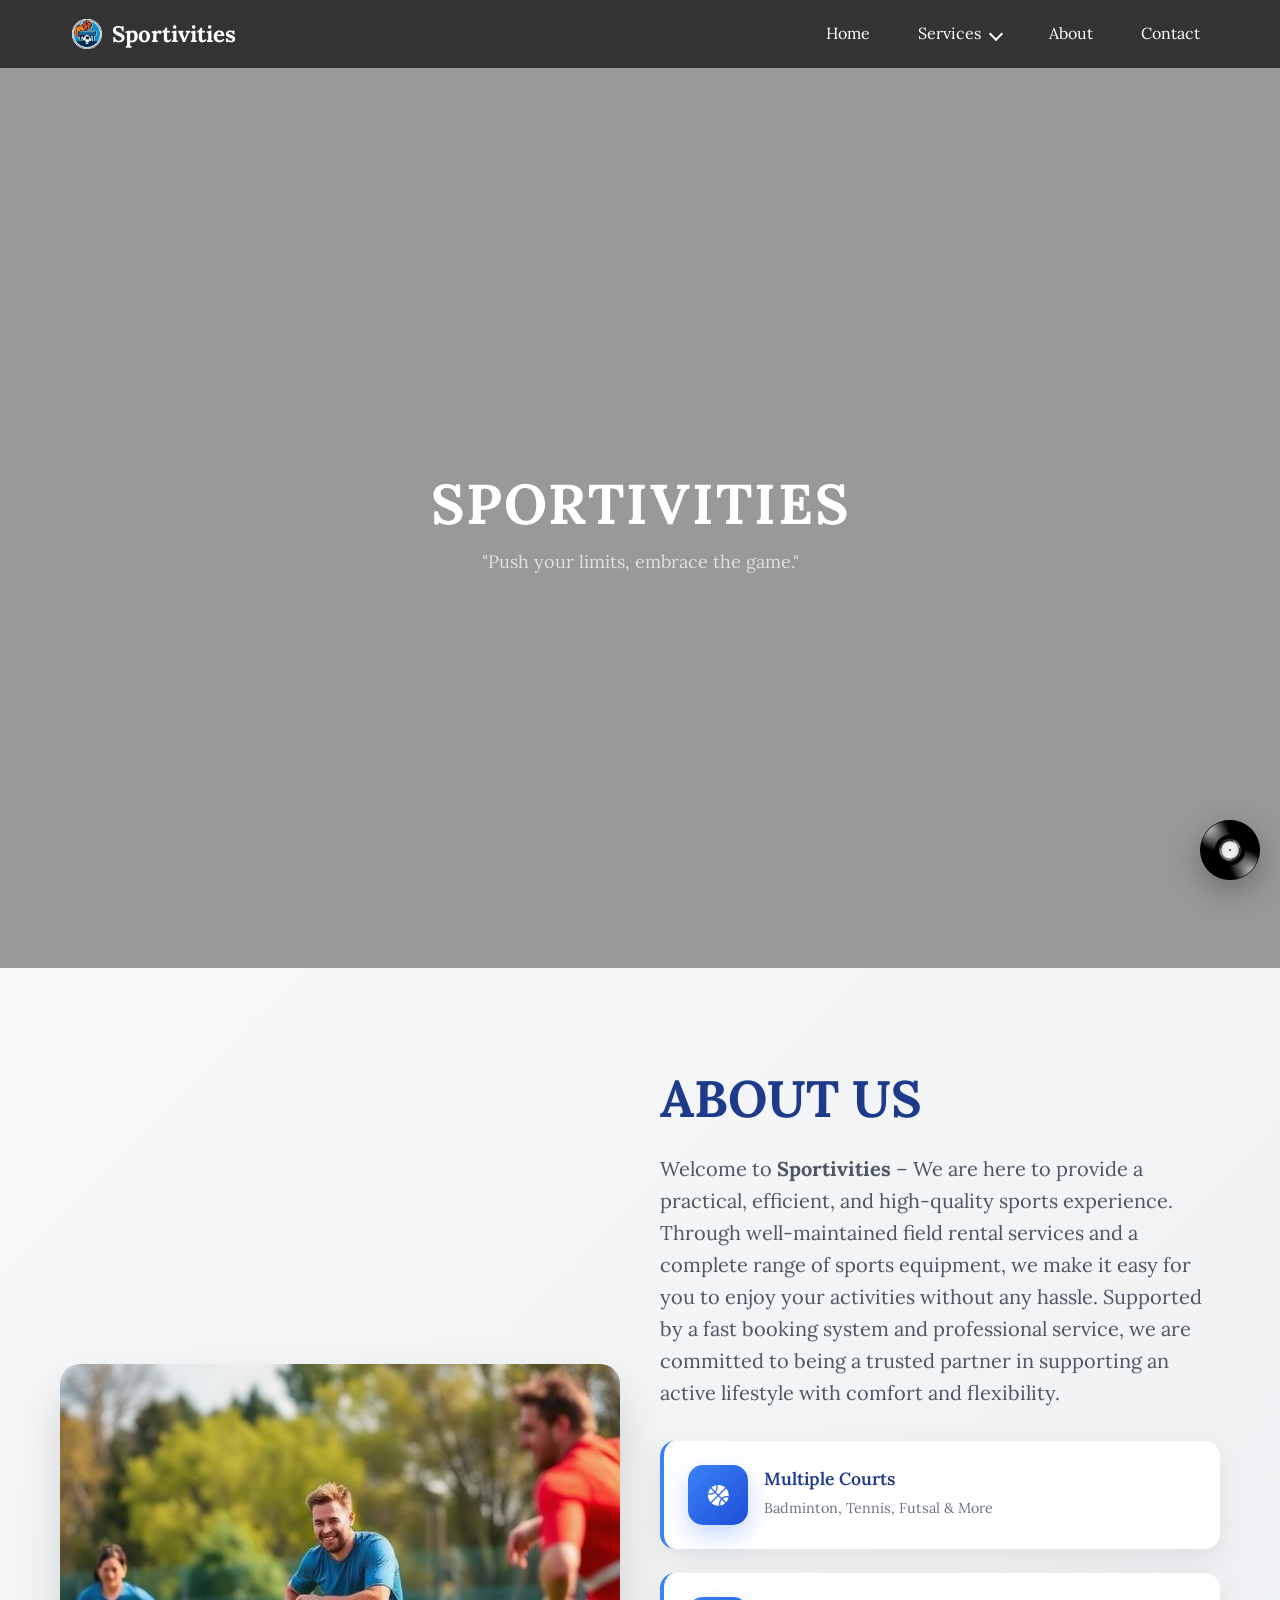
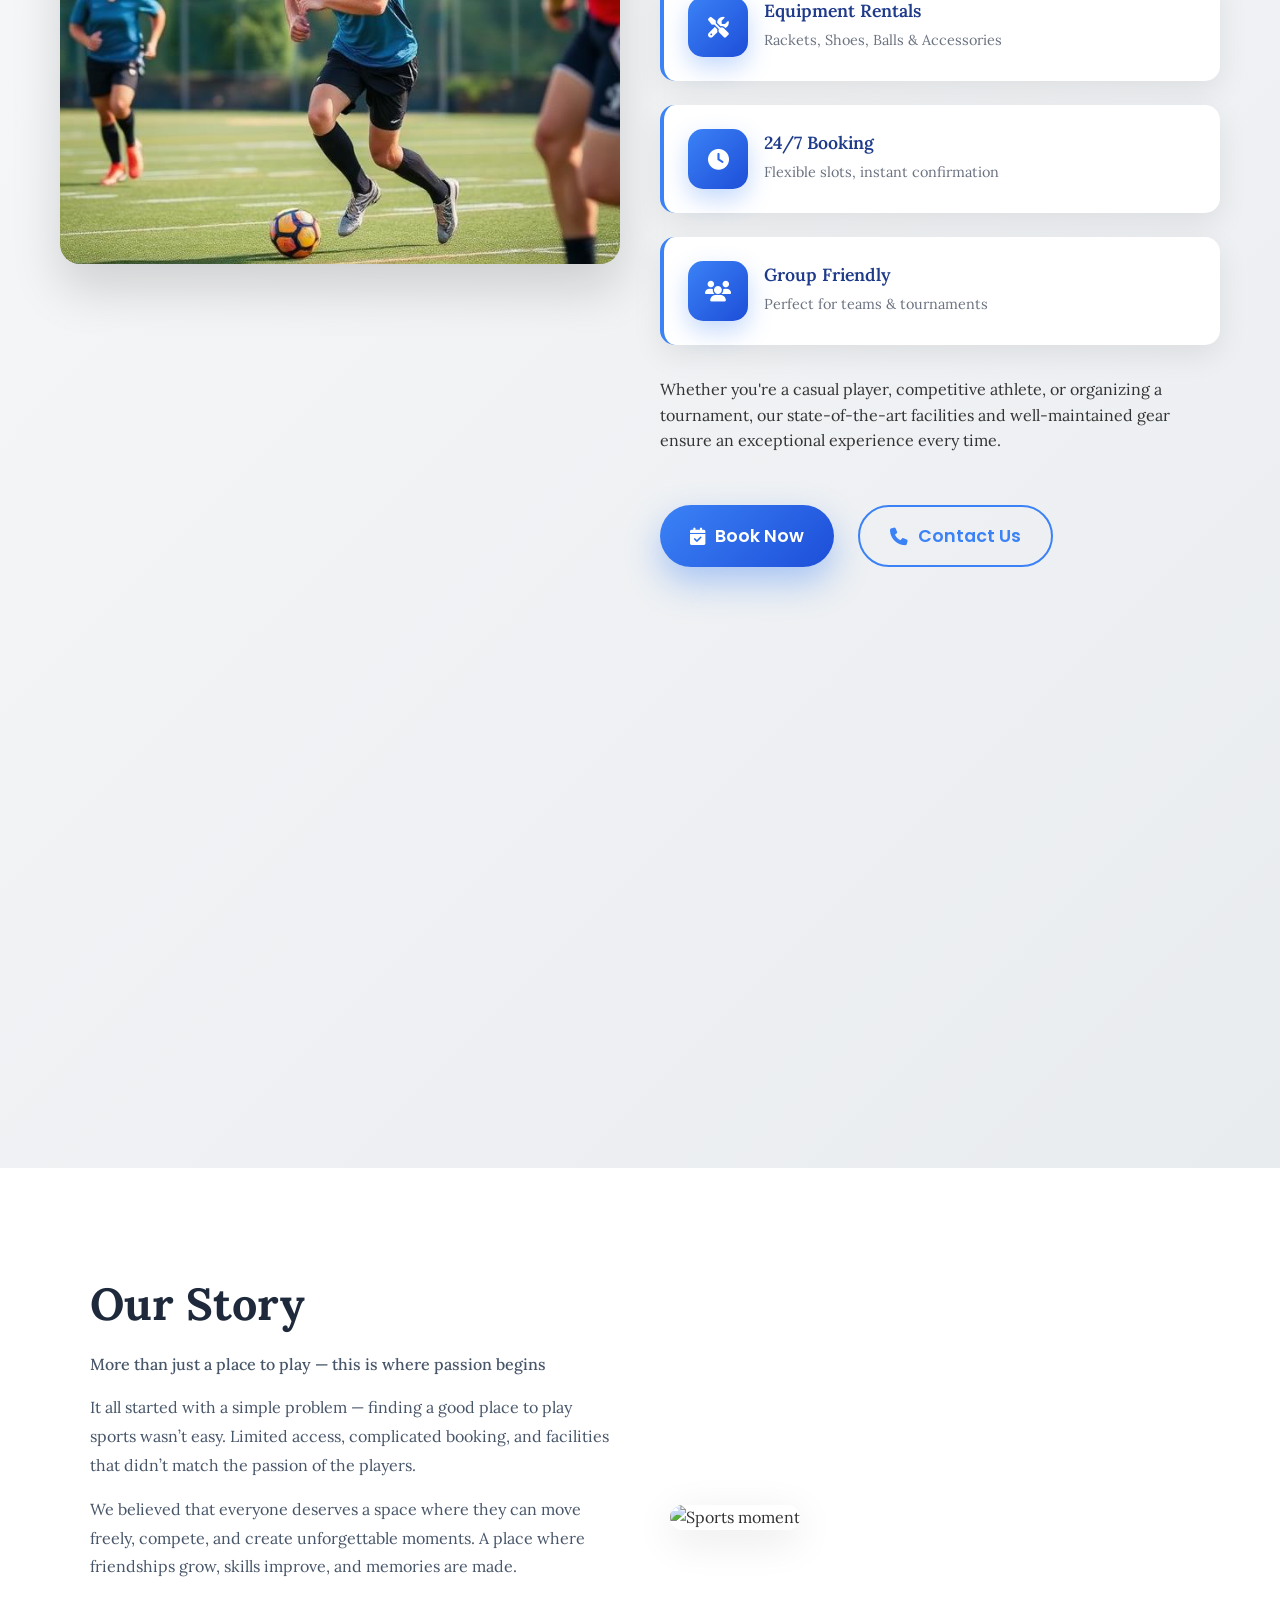
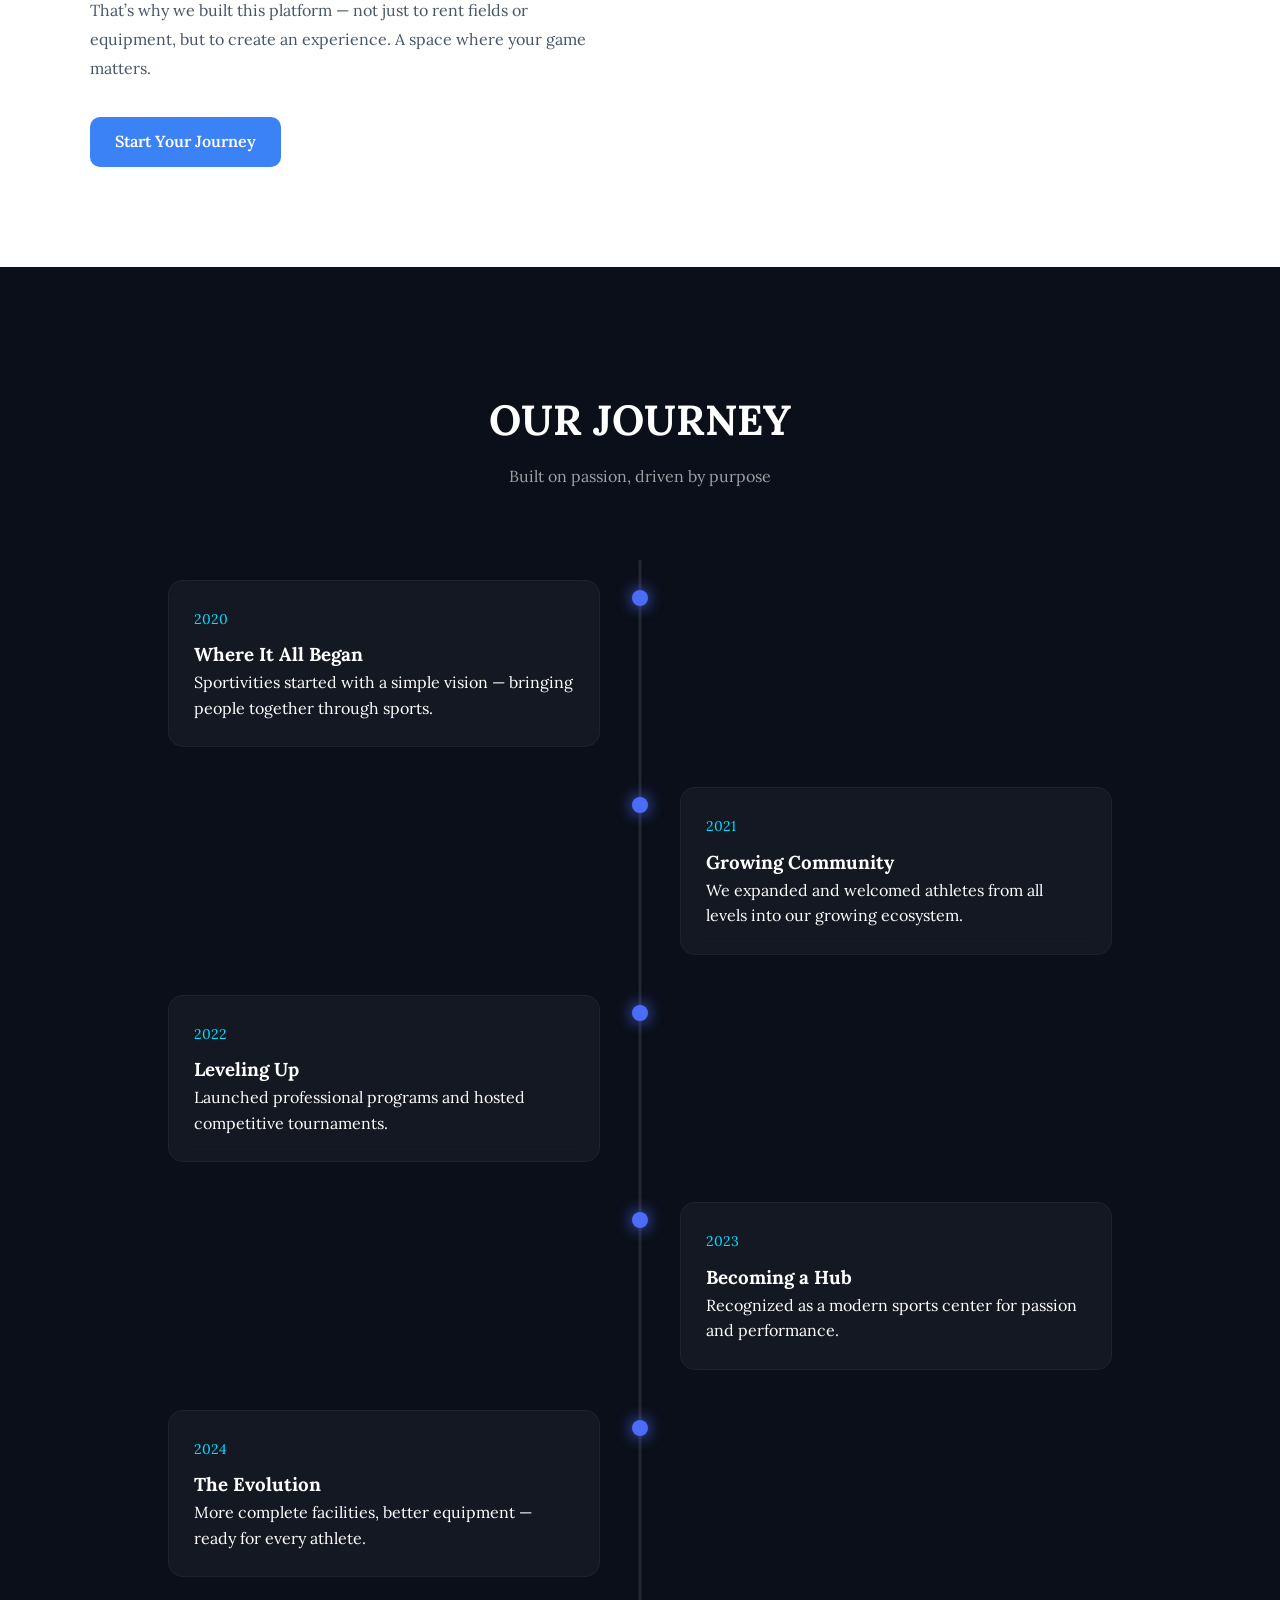
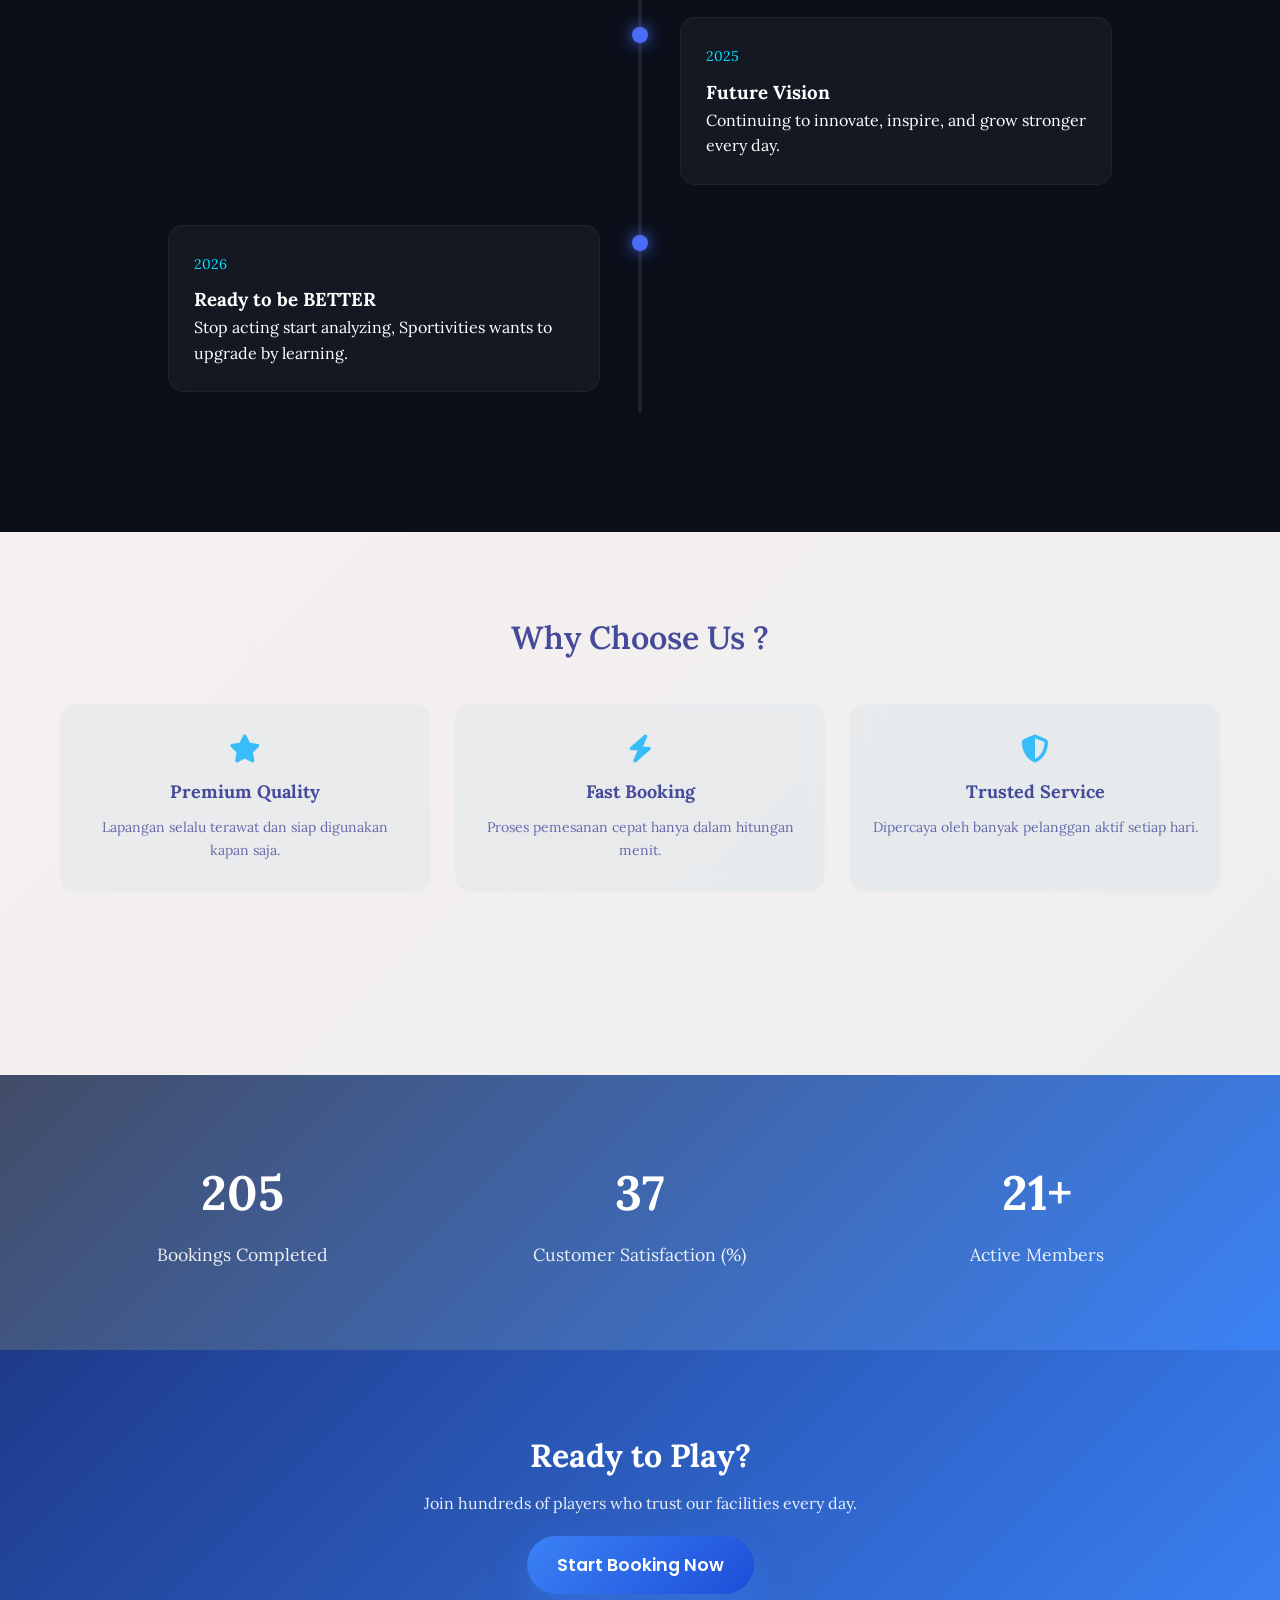
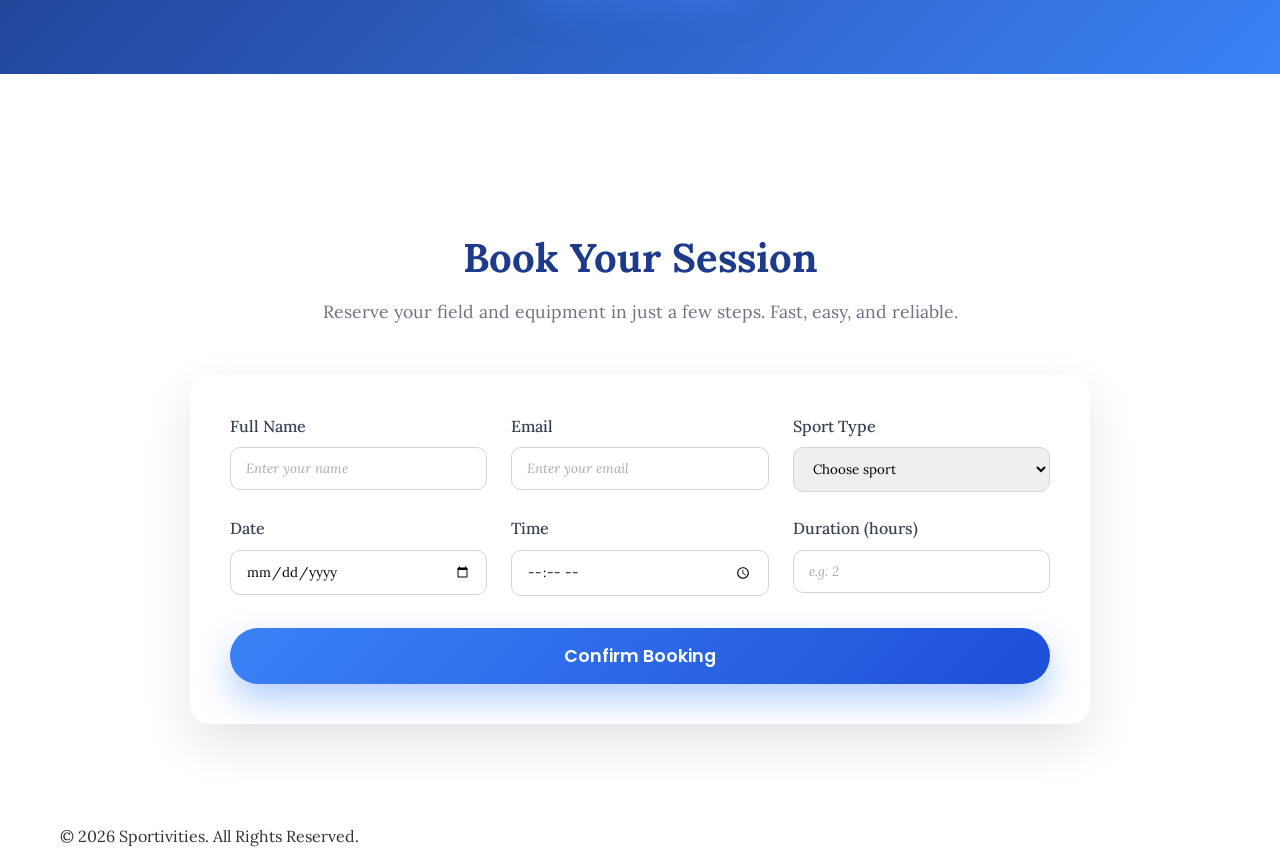
==== commit 47cb7b86: "Add files via upload" ====
--- a/about.html
+++ b/about.html
@@ -72,7 +72,7 @@
                     <div class="about-content">
                         <h2>ABOUT US</h2>
                         <p class="lead">
-                            Welcome to <strong>Sportivities</strong> – Kami hadir untuk menghadirkan pengalaman olahraga yang praktis, efisien, dan berkualitas. Melalui layanan penyewaan lapangan yang terawat serta perlengkapan olahraga yang lengkap, kami memudahkan Anda beraktivitas tanpa kendala. Didukung oleh sistem pemesanan yang cepat dan pelayanan profesional, kami berkomitmen menjadi mitra terpercaya dalam mendukung gaya hidup aktif secara nyaman dan fleksibel.
+                            Welcome to <strong>Sportivities</strong> – We are here to provide a practical, efficient, and high-quality sports experience. Through well-maintained field rental services and a complete range of sports equipment, we make it easy for you to enjoy your activities without any hassle. Supported by a fast booking system and professional service, we are committed to being a trusted partner in supporting an active lifestyle with comfort and flexibility.
                         </p>
                         <div class="features-grid mb-4">
                             <div class="feature-box">
@@ -115,7 +115,7 @@
                                 <i class="fas fa-calendar-check"></i>
                                 Book Now
                             </a>
-                            <a href="#contact" class="btn btn-outline-primary">
+                            <a href="contact html.html" class="btn btn-outline-primary">
                                 <i class="fas fa-phone"></i>
                                 Contact Us
                             </a>
@@ -125,6 +125,38 @@
             </div>
         </div>
     </section>
+
+    <section class="story">
+  <div class="story-container">
+
+    <div class="story-text">
+      <h2>Our Story</h2>
+      <p class="subtitle">More than just a place to play — this is where passion begins</p>
+
+      <p>
+        It all started with a simple problem — finding a good place to play sports wasn’t easy.
+        Limited access, complicated booking, and facilities that didn’t match the passion of the players.
+      </p>
+
+      <p>
+        We believed that everyone deserves a space where they can move freely, compete, and create unforgettable moments.
+        A place where friendships grow, skills improve, and memories are made.
+      </p>
+
+      <p>
+        That’s why we built this platform — not just to rent fields or equipment,
+        but to create an experience. A space where your game matters.
+      </p>
+
+      <a href="contact.html" class="story-btn">Start Your Journey</a>
+    </div>
+
+    <div class="story-image">
+      <img src="sport.webp" alt="Sports moment">
+    </div>
+
+  </div>
+</section>
     <section class="timeline-section">
   <h2 class="timeline-title">OUR JOURNEY</h2>
   <p class="timeline-subtitle">Built on passion, driven by purpose</p>
@@ -237,64 +269,7 @@
         </div>
     </div>
 </section>
-<section id="contact" class="contact-section">
-    <div class="container">
-        <div class="contact-header">
-            <h2>Contact Us</h2>
-            <p>Have questions or need assistance? Our team is ready to help you anytime.</p>
-        </div>
-
-        <div class="contact-wrapper">
-            
-            <!-- LEFT INFO -->
-            <div class="contact-info">
-                <div class="info-box">
-                    <i class="fas fa-phone"></i>
-                    <div>
-                        <h5>Phone</h5>
-                        <p>+62 812 8905 2352</p>
-                    </div>
-                </div>
-
-                <div class="info-box">
-                    <i class="fas fa-envelope"></i>
-                    <div>
-                        <h5>Email</h5>
-                        <p>support@sportivities.com</p>
-                    </div>
-                </div>
-
-                <div class="info-box">
-                    <i class="fas fa-map-marker-alt"></i>
-                    <div>
-                        <h5>Location</h5>
-                        <p>Jakarta, Indonesia</p>
-                    </div>
-                </div>
-            </div>
-
-            <!-- RIGHT FORM -->
-            <form class="contact-form">
-                <div class="form-group">
-                    <input type="text" placeholder="Your Name" required>
-                </div>
-
-                <div class="form-group">
-                    <input type="email" placeholder="Your Email" required>
-                </div>
-
-                <div class="form-group">
-                    <textarea rows="5" placeholder="Your Message" required></textarea>
-                </div>
-
-                <button type="submit" class="btn btn-primary">
-                    Send Message
-                </button>
-            </form>
-
-        </div>
-    </div>
-</section>
+
 <section class="cta-section">
     <div class="container">
         <h3>Ready to Play?</h3>
--- a/about.css
+++ b/about.css
@@ -619,93 +619,7 @@
     opacity: 0.9;
 }
 
-.contact-section {
-    padding: 100px 0;
-    background: linear-gradient(135deg, #eef2ff, #f8fafc);
-}
-
-.contact-header {
-    text-align: center;
-    margin-bottom: 3rem;
-}
-
-.contact-header h2 {
-    font-size: 2.5rem;
-    color: #1e3a8a;
-}
-
-.contact-header p {
-    color: #6b7280;
-    font-size: 1.1rem;
-}
-
-/* layout */
-.contact-wrapper {
-    display: grid;
-    grid-template-columns: 1fr 1fr;
-    gap: 3rem;
-}
-
-/* LEFT SIDE */
-.contact-info {
-    display: flex;
-    flex-direction: column;
-    gap: 1.5rem;
-}
-
-.info-box {
-    display: flex;
-    gap: 1rem;
-    background: white;
-    padding: 1.5rem;
-    border-radius: 15px;
-    box-shadow: 0 10px 25px rgba(0,0,0,0.08);
-    align-items: center;
-}
-
-.info-box i {
-    font-size: 1.5rem;
-    color: #3b82f6;
-}
-
-.info-box h5 {
-    margin-bottom: 3px;
-    color: #1e3a8a;
-}
-
-.info-box p {
-    color: #6b7280;
-    font-size: 0.9rem;
-}
-
-/* RIGHT SIDE FORM */
-.contact-form {
-    background: white;
-    padding: 2rem;
-    border-radius: 20px;
-    box-shadow: 0 20px 50px rgba(0,0,0,0.1);
-}
-
-.contact-form .form-group {
-    margin-bottom: 1.2rem;
-}
-
-.contact-form input,
-.contact-form textarea {
-    width: 100%;
-    padding: 12px 15px;
-    border-radius: 10px;
-    border: 1px solid #d1d5db;
-    font-family: 'Lora', serif;
-    transition: 0.3s;
-}
-
-.contact-form input:focus,
-.contact-form textarea:focus {
-    border-color: #3b82f6;
-    outline: none;
-    box-shadow: 0 0 0 3px rgba(59,130,246,0.2);
-}
+
 
 /* RESPONSIVE */
 @media (max-width: 768px) {
@@ -1068,3 +982,70 @@
   line-height: 1.6;
 }
 
+
+.story {
+  padding: 100px 20px;
+  background: #ffffff;
+  display: flex;
+  justify-content: center;
+}
+
+.story-container {
+  display: flex;
+  gap: 60px;
+  max-width: 1100px;
+  width: 100%;
+  align-items: center;
+  flex-wrap: wrap;
+}
+
+.story-text {
+  flex: 1;
+  min-width: 280px;
+}
+
+.story-text h2 {
+  font-size: 2.8rem;
+  color: #1e293b;
+  margin-bottom: 10px;
+}
+
+.subtitle {
+  color: #3b82f6;
+  margin-bottom: 25px;
+  font-weight: 500;
+}
+
+.story-text p {
+  color: #475569;
+  line-height: 1.8;
+  margin-bottom: 15px;
+}
+
+.story-btn {
+  display: inline-block;
+  margin-top: 20px;
+  padding: 12px 25px;
+  background: #3b82f6;
+  color: white;
+  border-radius: 10px;
+  text-decoration: none;
+  font-weight: 600;
+  transition: 0.3s;
+}
+
+.story-btn:hover {
+  background: #2563eb;
+  transform: translateY(-2px);
+}
+
+.story-image {
+  flex: 1;
+  min-width: 280px;
+}
+
+.story-image img {
+  width: 100%;
+  border-radius: 20px;
+  box-shadow: 0 10px 40px rgba(0,0,0,0.1);
+}
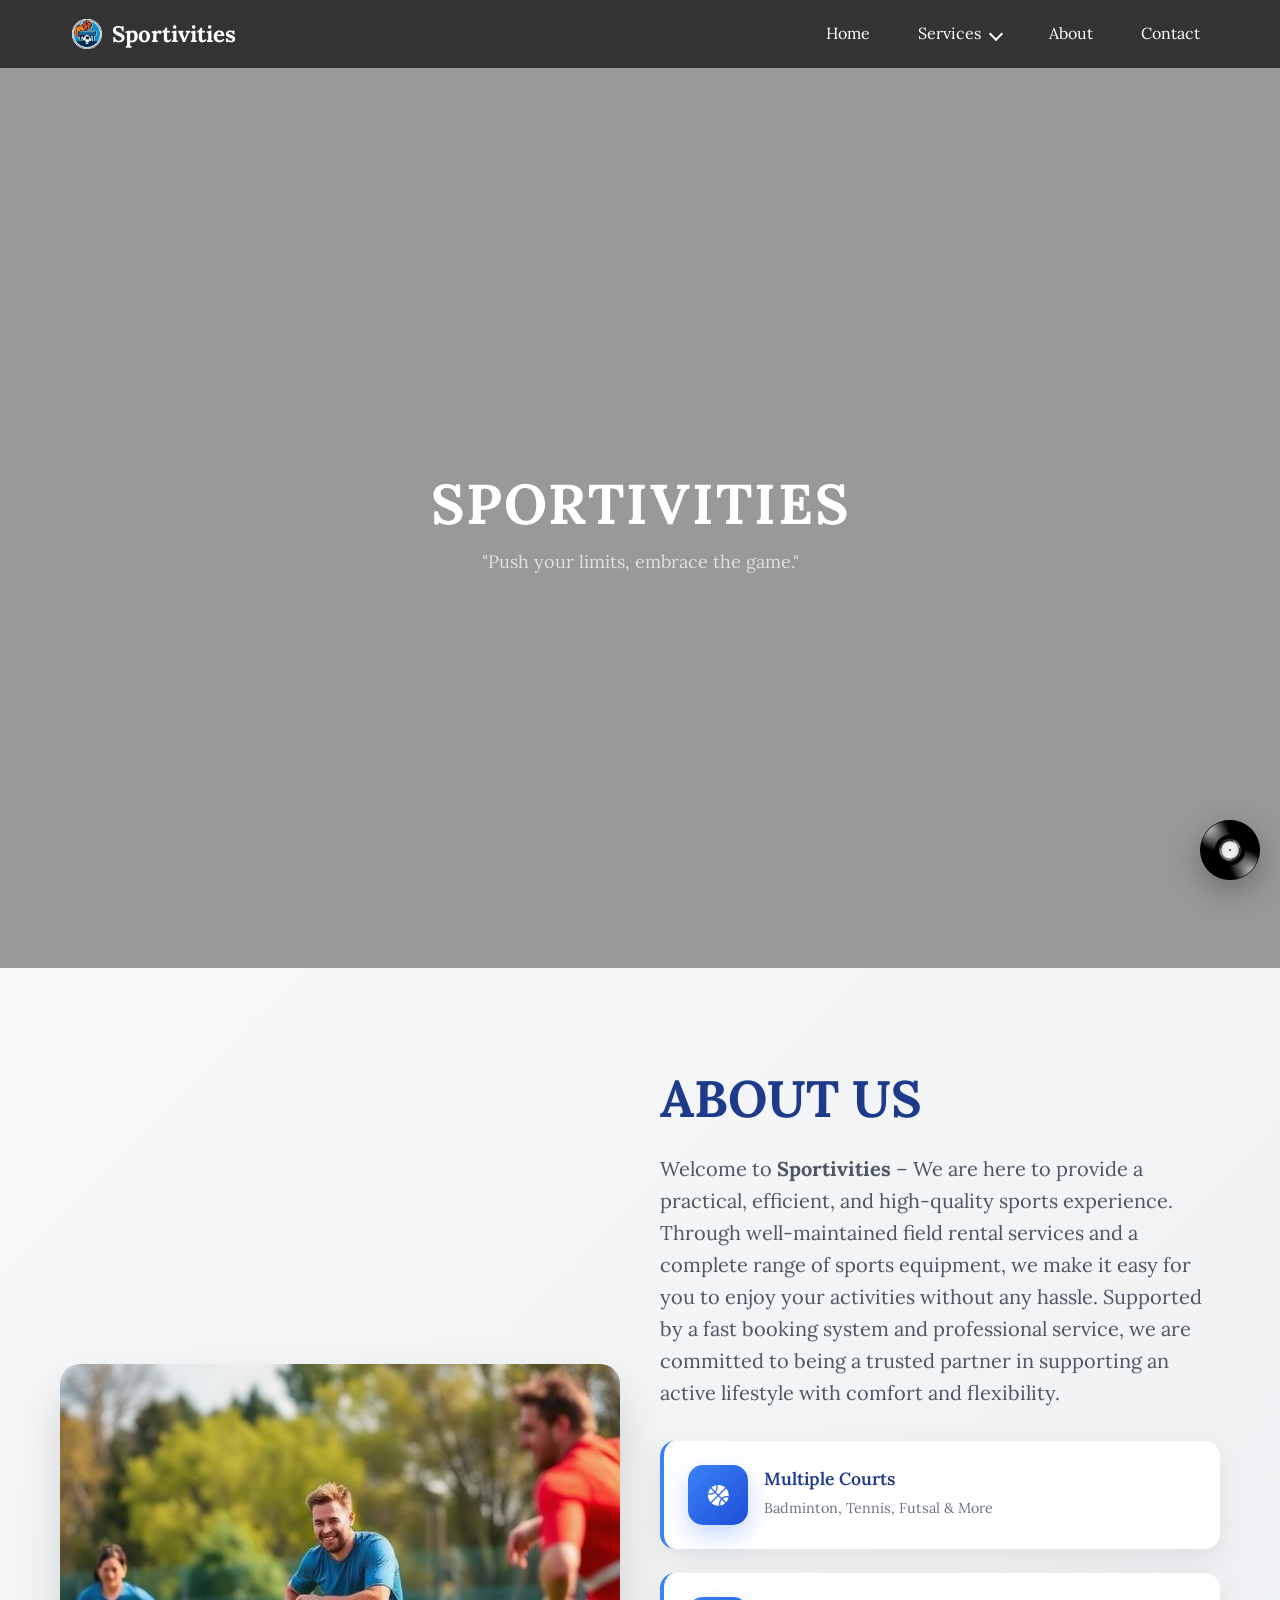
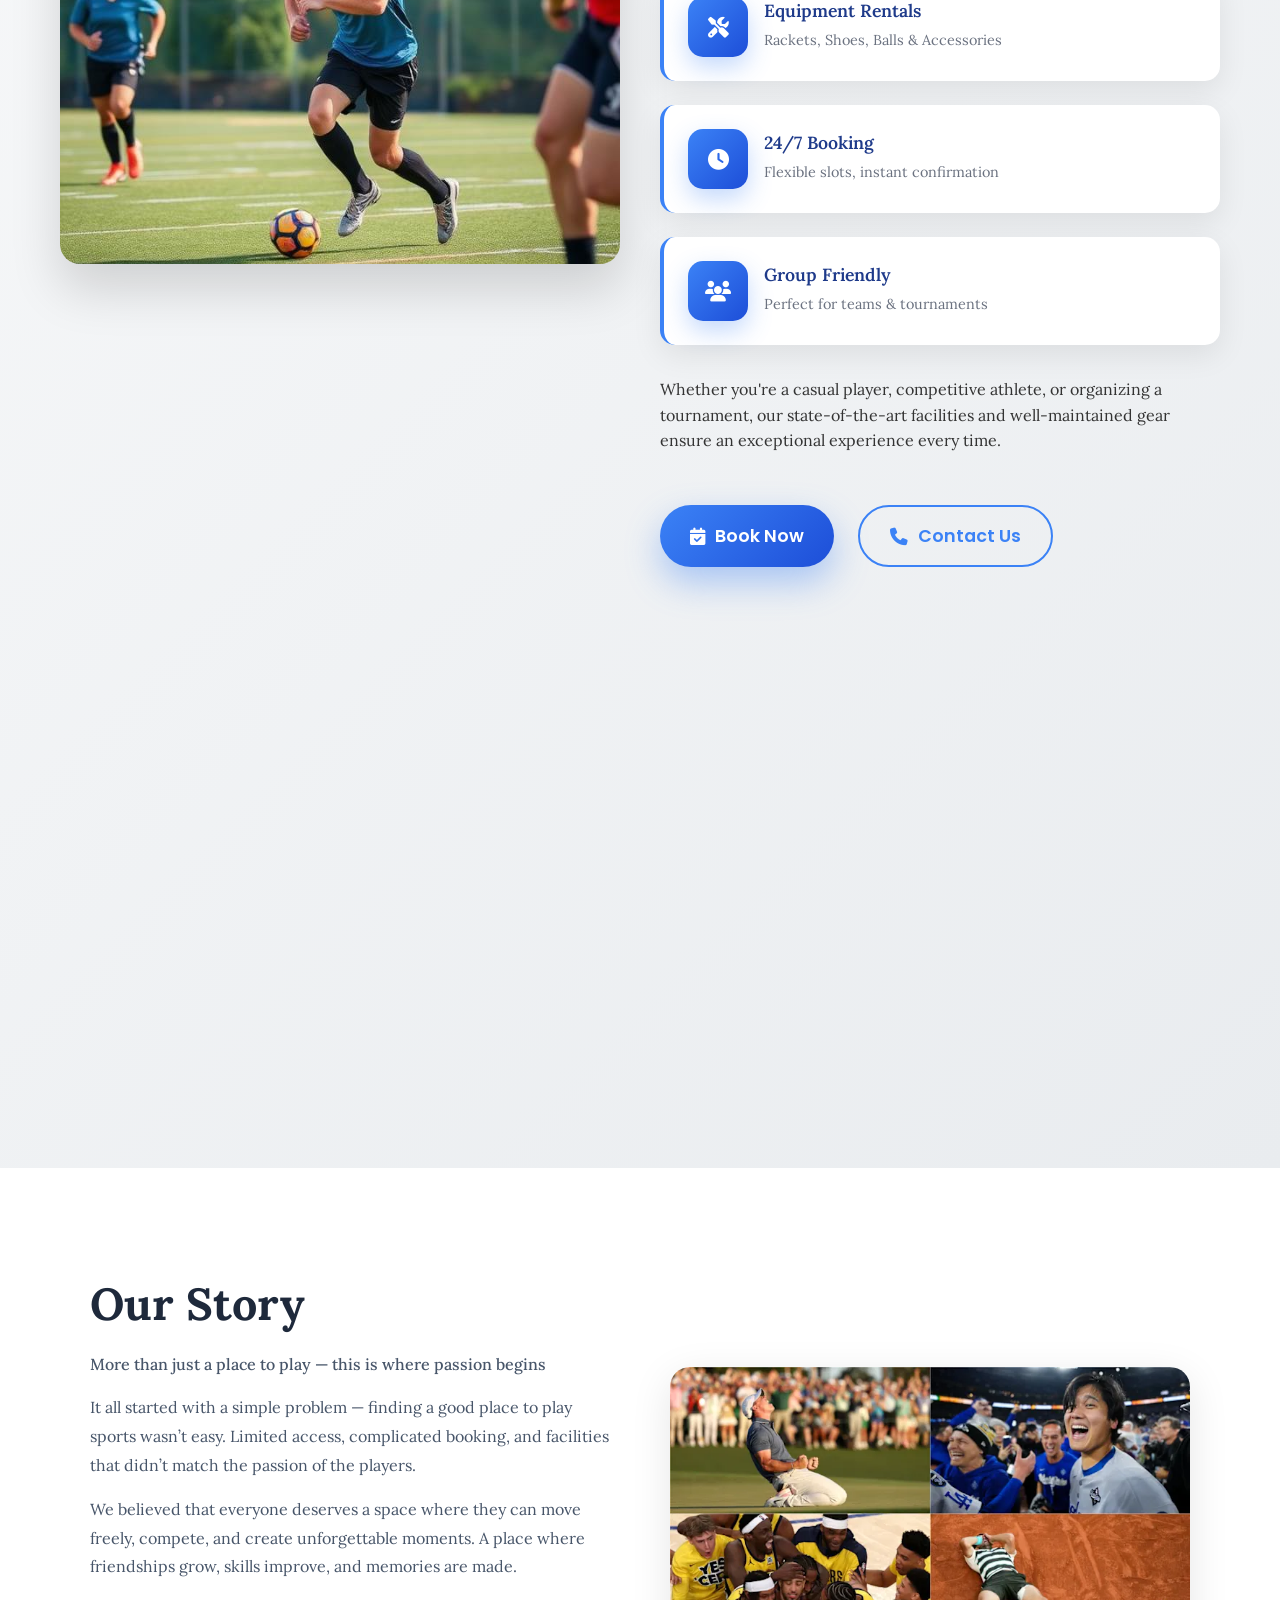
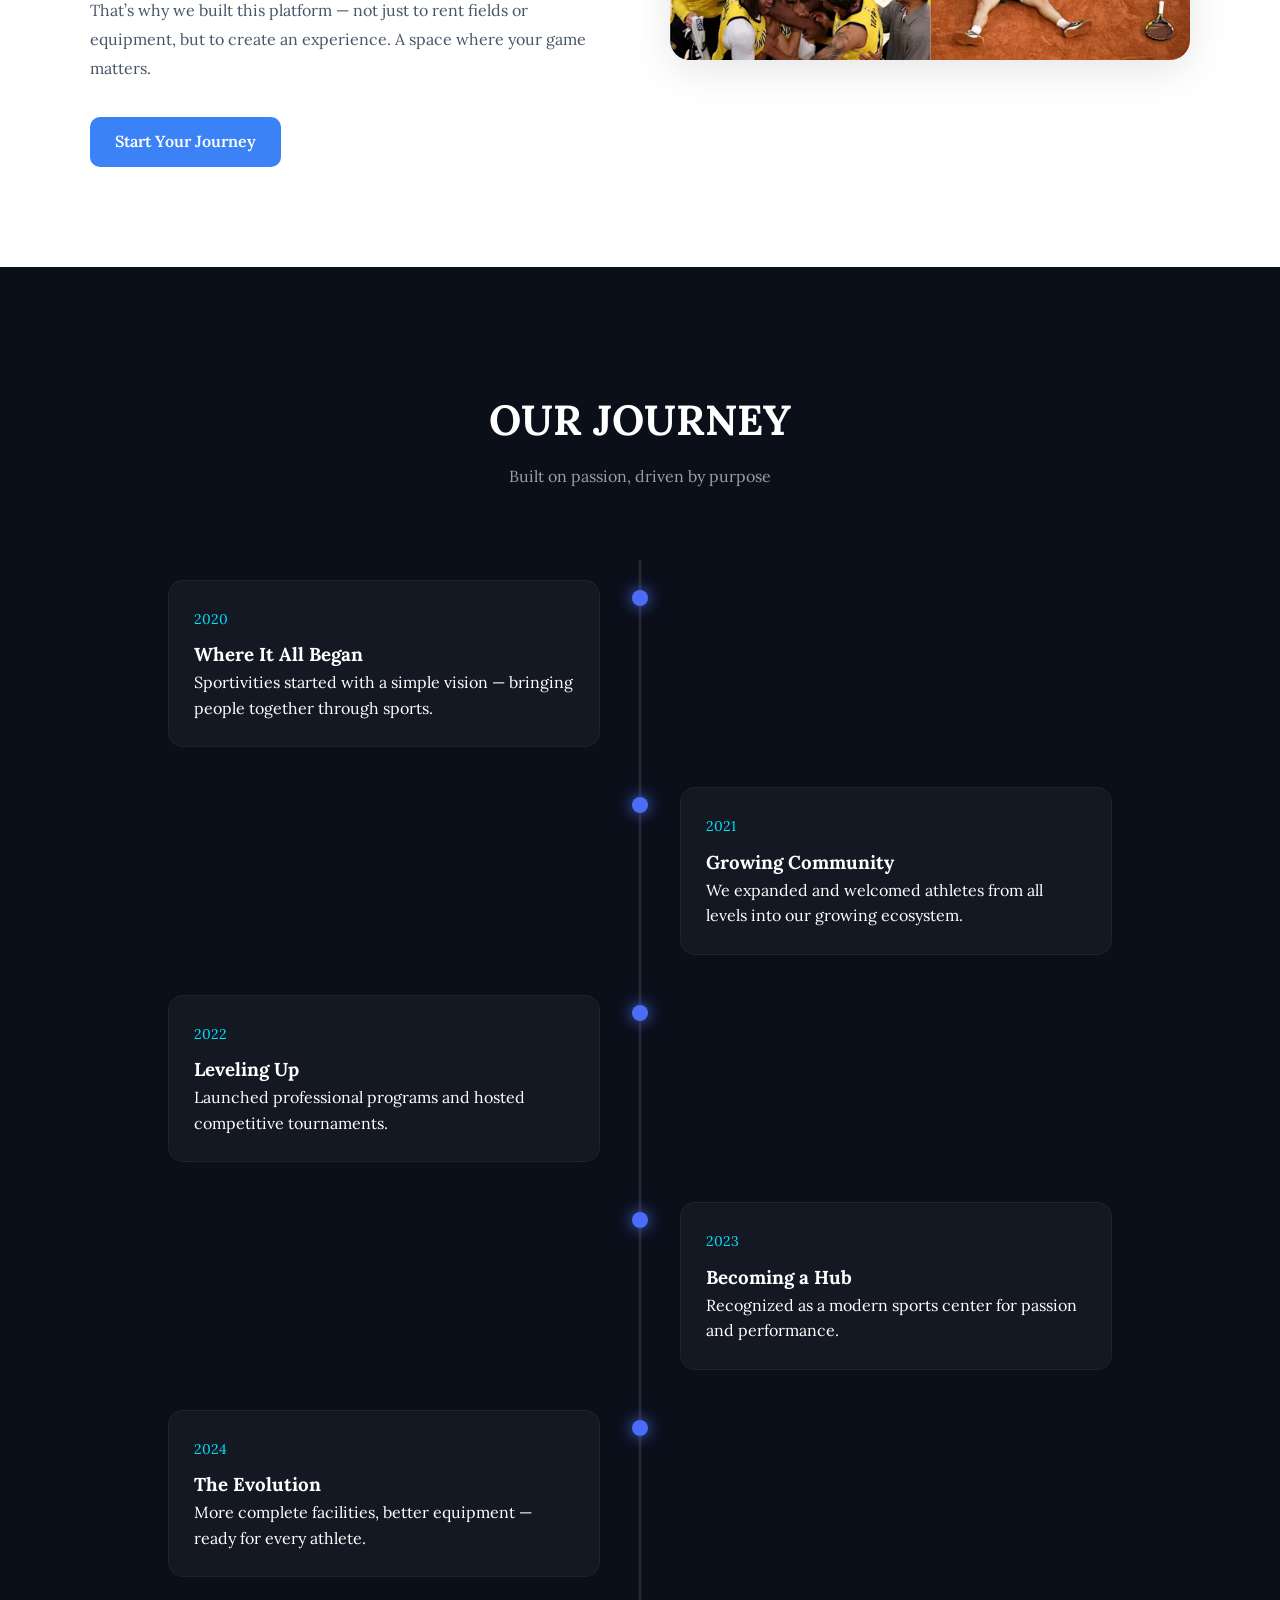
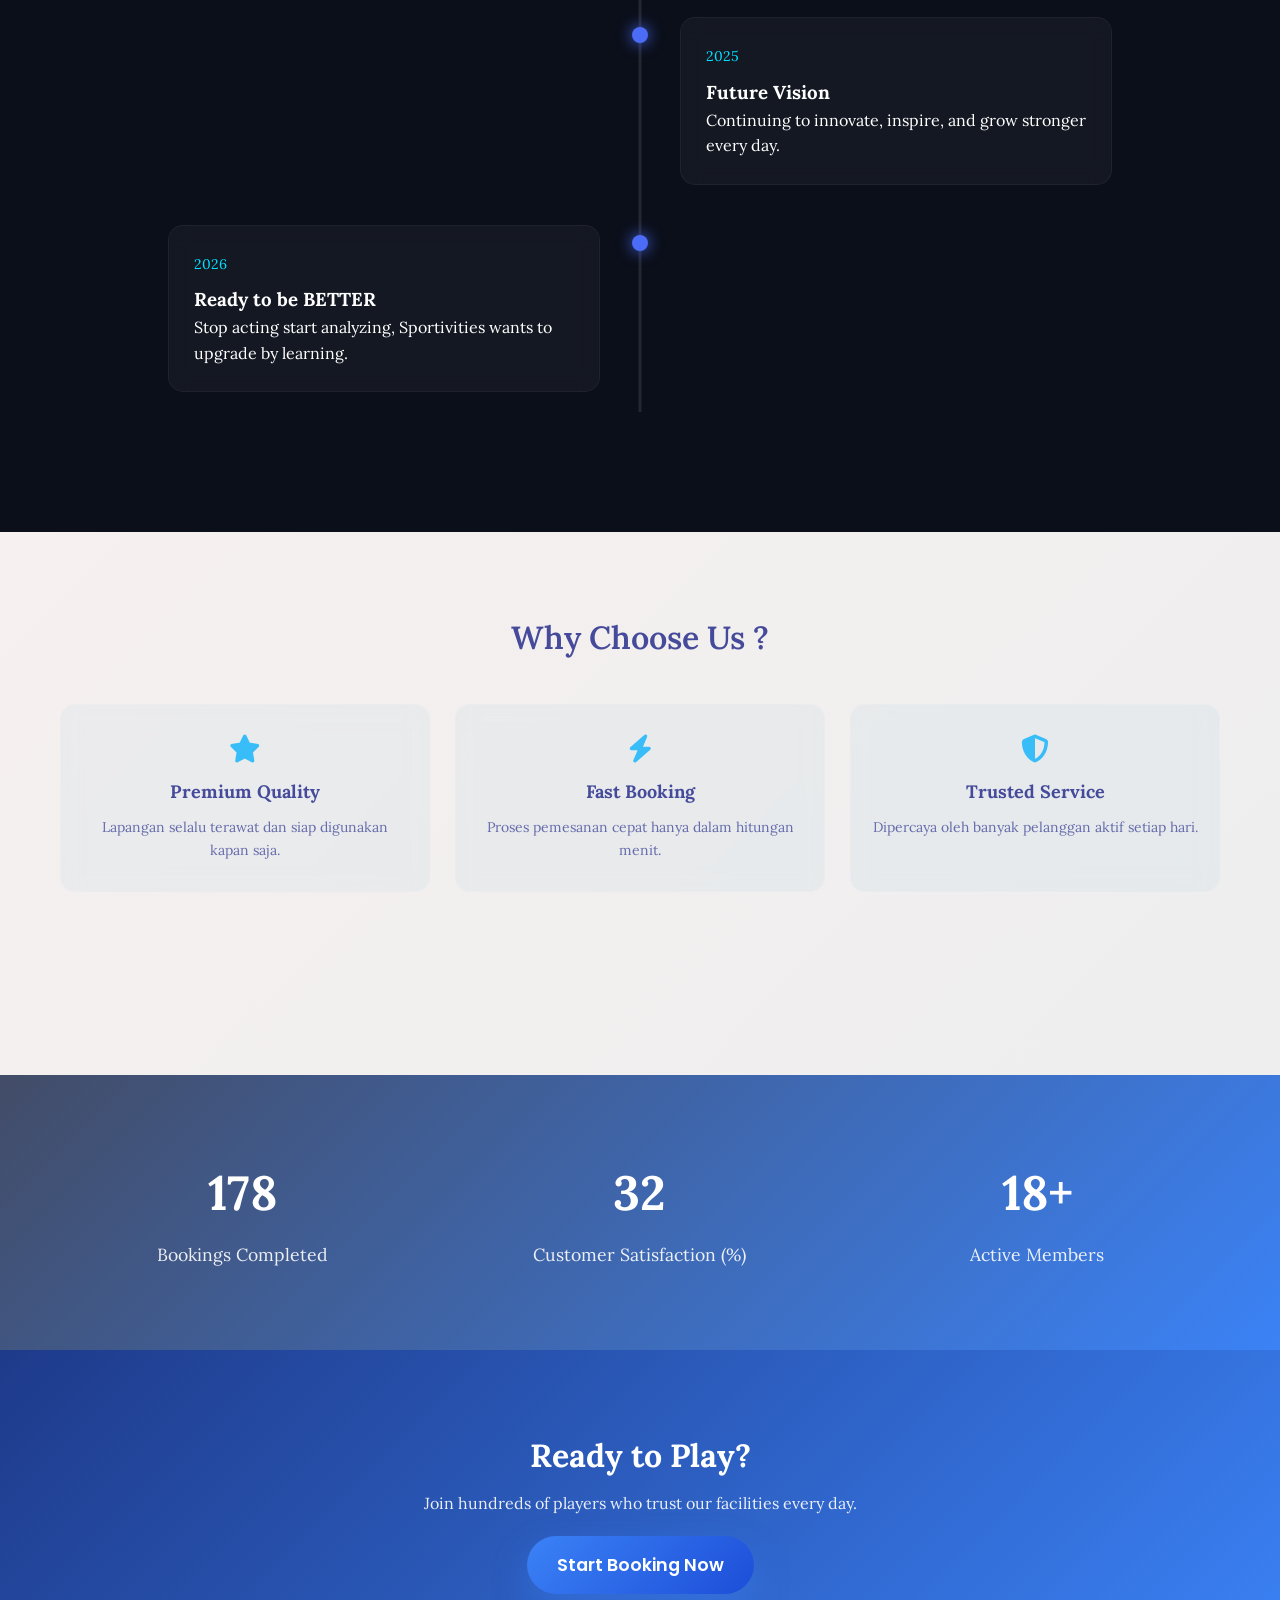
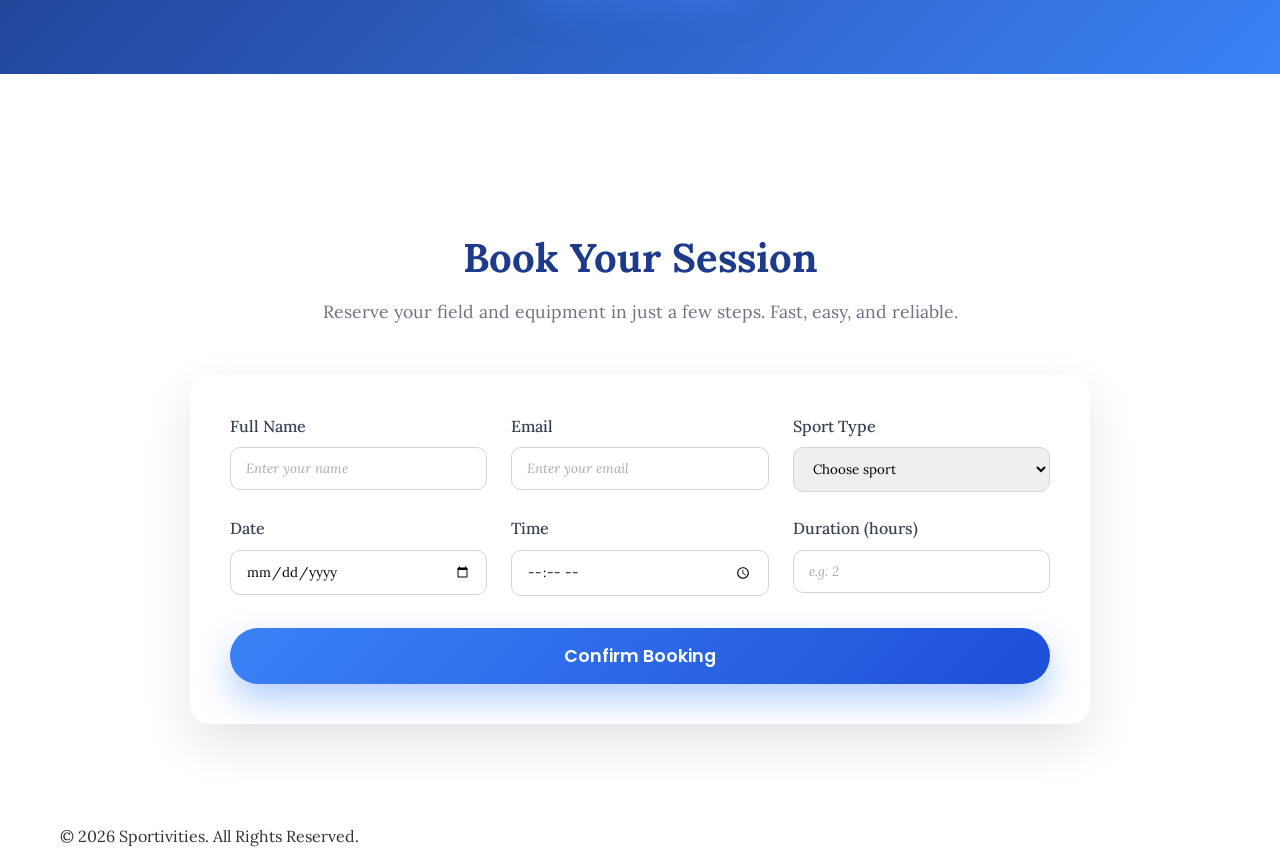
==== commit efc52fb0: "Add files via upload" ====
--- a/about.html
+++ b/about.html
@@ -303,9 +303,14 @@
                     <select required>
                         
                         <option value="">Choose sport</option>
-                        <option>Futsal</option>
+                        <option>Sepakbola</option>
                         <option>Basketball</option>
                         <option>Badminton</option>
+                        <option>Tennis</option>
+                        <option>Tennis meja</option>
+                        <option>Berenang</option>
+                        <option>Voli</option>
+                        <option>Padel</option>
                     </select>
                 </div>
 
